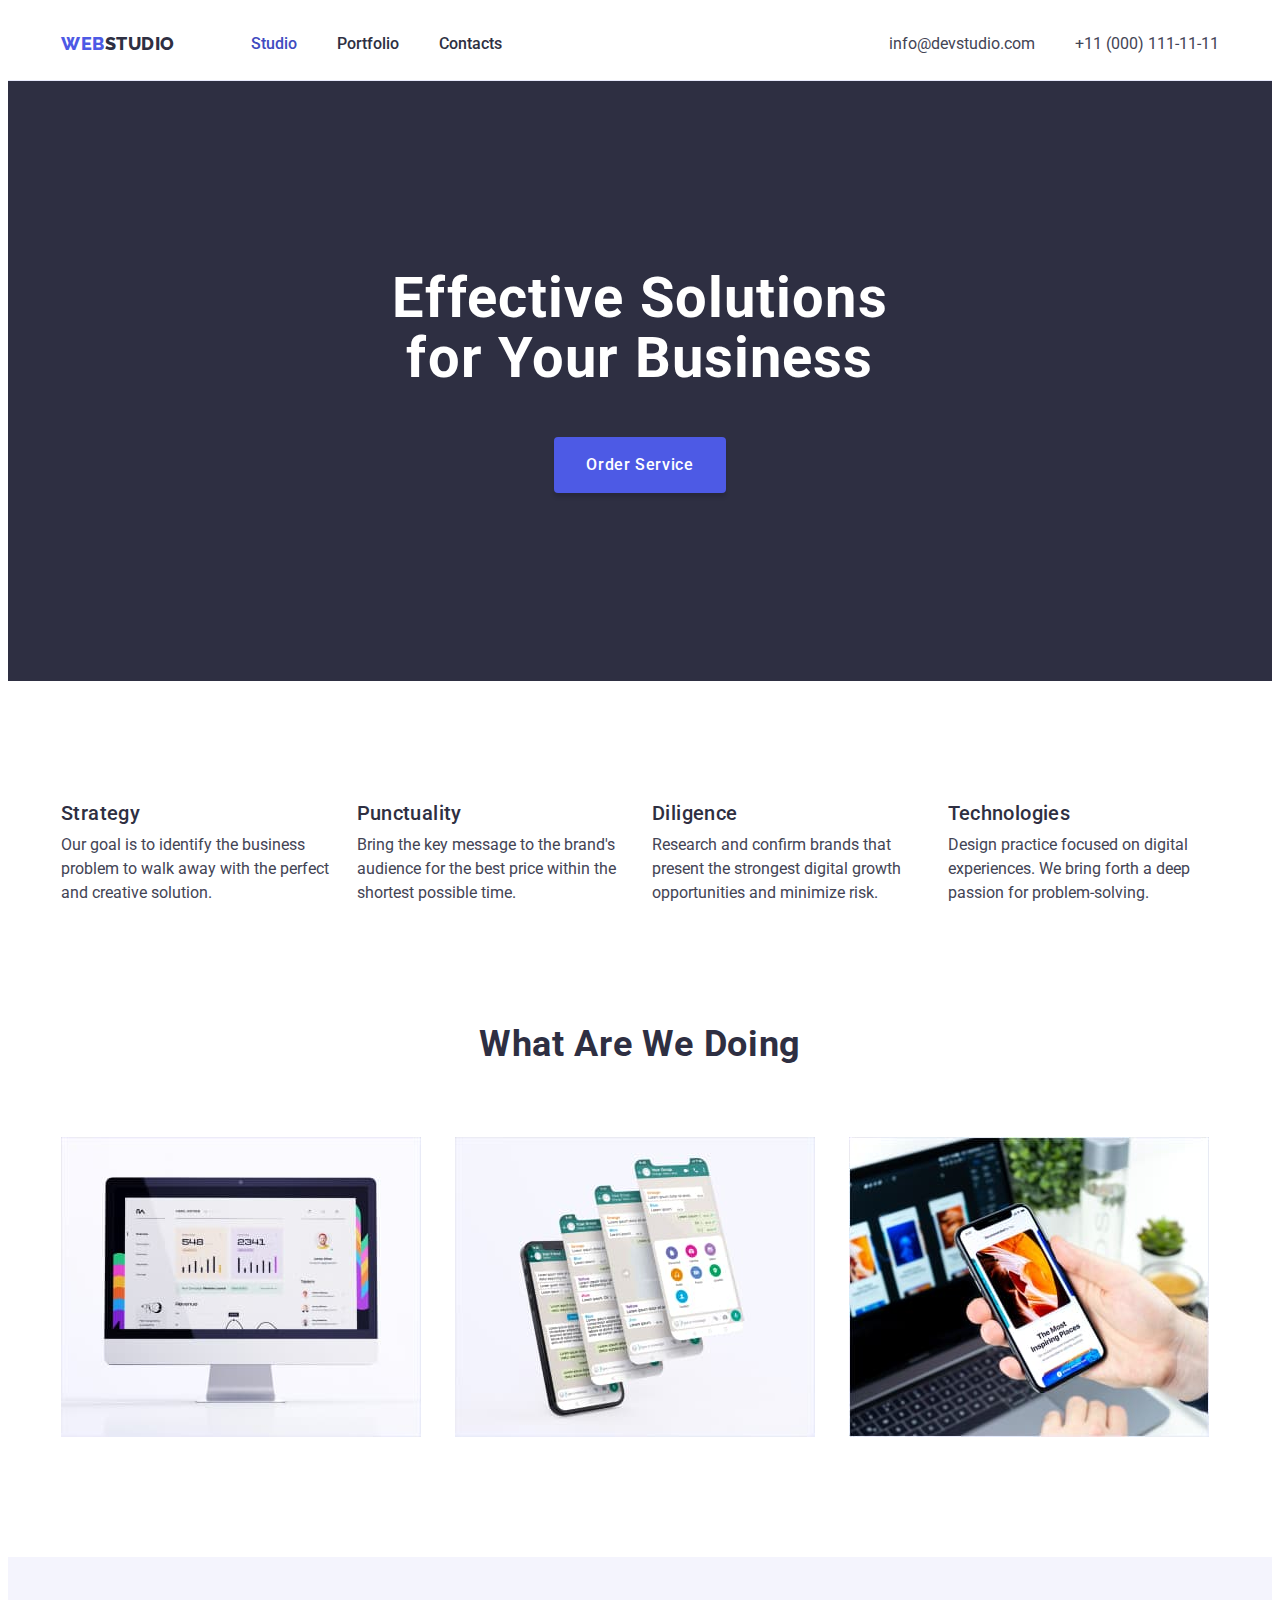
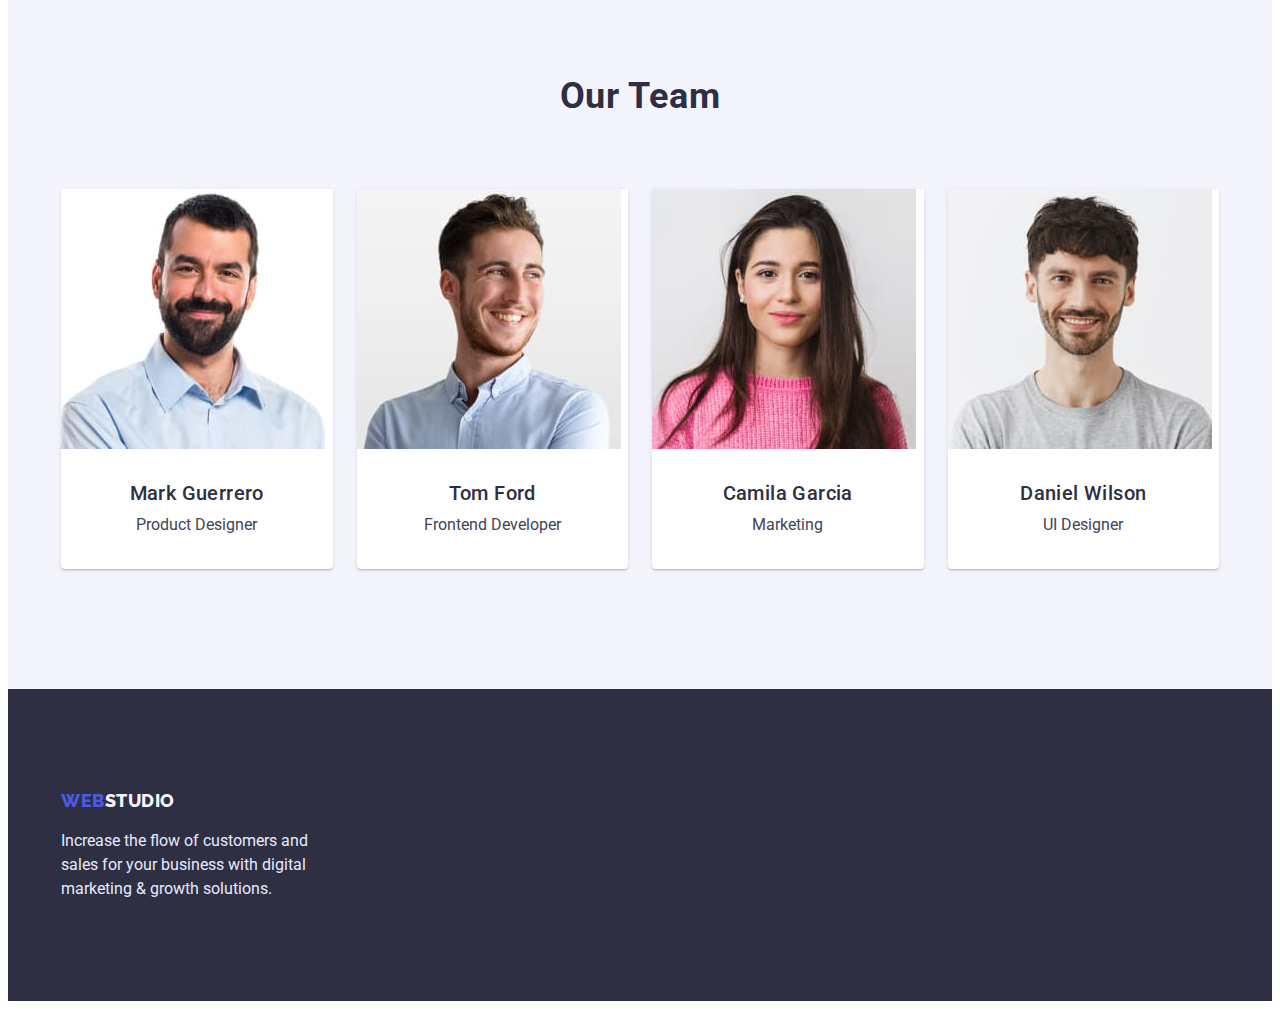
==== index.html @ 9436da95 "Merge pull request #7 from SergeyKorobka/block-model-hw3" ====
<!DOCTYPE html>
<html lang="en">
  <head>
    <meta charset="UTF-8" />
    <meta http-equiv="X-UA-Compatible" content="IE=edge" />
    <meta name="viewport" content="width=device-width, initial-scale=1.0" />
    <title>WebStudio</title>

    <link rel="preconnect" href="https://fonts.googleapis.com" />
    <link rel="preconnect" href="https://fonts.gstatic.com" crossorigin />
    <link
      href="https://fonts.googleapis.com/css2?family=Raleway:wght@800&family=Roboto:wght@400;500;700&display=swap"
      rel="stylesheet"
    />
    <link
      rel="stylesheet"
      href="https://cdnjs.cloudflare.com/ajax/libs/modern-normalize/1.1.0/modern-normalize.min.css"
      integrity="sha512-wpPYUAdjBVSE4KJnH1VR1HeZfpl1ub8YT/NKx4PuQ5NmX2tKuGu6U/JRp5y+Y8XG2tV+wKQpNHVUX03MfMFn9Q=="
      crossorigin="anonymous"
      referrerpolicy="no-referrer"
    />
    <link rel="stylesheet" href="./css/style.css" />
  </head>
  <body>
    <!-- header -->
    <header class="header">
      <div class="container header-container">
        <nav class="header-nav">
          <a class="logo header-logo" href="./index.html"
            ><span class="logo-accent">Web</span>Studio</a
          >

          <ul class="nav-list">
            <li class="nav-item"><a class="nav-link current" href="./index.html">Studio</a></li>
            <li class="nav-item"><a class="nav-link" href="./portfolio.html">Portfolio</a></li>
            <li class="nav-item"><a class="nav-link" href="#">Contacts</a></li>
          </ul>
        </nav>

        <address class="header-address">
          <ul class="address-list">
            <li class="address-item">
              <a class="address-link" href="mailto:info@devstudio.com">info@devstudio.com</a>
            </li>
            <li class="address-item">
              <a class="address-link" href="tel:+110001111111">+11 (000) 111-11-11</a>
            </li>
          </ul>
        </address>
      </div>
    </header>
    <main>
      <!-- section hero -->
      <section class="section-hero">
        <div class="container">
          <h1 class="hero-title">Effective Solutions for Your Business</h1>
          <button class="btn main hero-btn" type="button">Order Service</button>
        </div>
      </section>

      <!-- section Our advantages -->
      <section class="section">
        <div class="container">
          <h2 class="visually-hidden">Our advantages</h2>

          <ul class="advantages-list">
            <li class="advantages-item">
              <h3 class="advantages-title">Strategy</h3>
              <p class="advantages-text">
                Our goal is to identify the business problem to walk away with the perfect and
                creative solution.
              </p>
            </li>

            <li class="advantages-item">
              <h3 class="advantages-title">Punctuality</h3>
              <p class="advantages-text">
                Bring the key message to the brand's audience for the best price within the shortest
                possible time.
              </p>
            </li>

            <li class="advantages-item">
              <h3 class="advantages-title">Diligence</h3>
              <p class="advantages-text">
                Research and confirm brands that present the strongest digital growth opportunities
                and minimize risk.
              </p>
            </li>

            <li class="advantages-item">
              <h3 class="advantages-title">Technologies</h3>
              <p class="advantages-text">
                Design practice focused on digital experiences. We bring forth a deep passion for
                problem-solving.
              </p>
            </li>
          </ul>
        </div>
      </section>

      <!-- section What are we doing -->
      <section class="section section-doing">
        <div class="container">
          <h2 class="section-title">What are we doing</h2>

          <ul class="doing-list">
            <li class="doing-item">
              <img src="./images/what-are-we-doing-1.jpg" alt="website on monitor" width="360" />
            </li>

            <li class="doing-item">
              <img src="./images/what-are-we-doing-2.jpg" alt="messenger on phone" width="360" />
            </li>

            <li class="doing-item">
              <img
                src="./images/what-are-we-doing-3.jpg"
                alt="man working on the phone"
                width="360"
              />
            </li>
          </ul>
        </div>
      </section>

      <!-- section Our Team -->
      <section class="section section-our-team">
        <div class="container">
          <h2 class="section-title">Our team</h2>

          <ul class="team-list">
            <li class="team-item">
              <img src="./images/team-1.jpg" alt="photo Mark Guerrero" width="264" />
              <div class="team-content-wrp">
                <h3 class="team-title">Mark Guerrero</h3>
                <p class="team-text">Product Designer</p>
              </div>
            </li>

            <li class="team-item">
              <img src="./images/team-2.jpg" alt="photo Tom Ford" width="264" />
              <div class="team-content-wrp">
                <h3 class="team-title">Tom Ford</h3>
                <p class="team-text">Frontend Developer</p>
              </div>
            </li>

            <li class="team-item">
              <img src="./images/team-3.jpg" alt="photo Camila Garcia" width="264" />
              <div class="team-content-wrp">
                <h3 class="team-title">Camila Garcia</h3>
                <p class="team-text">Marketing</p>
              </div>
            </li>

            <li class="team-item">
              <img src="./images/team-4.jpg" alt="photo Daniel Wilson" width="264" />
              <div class="team-content-wrp">
                <h3 class="team-title">Daniel Wilson</h3>
                <p class="team-text">UI Designer</p>
              </div>
            </li>
          </ul>
        </div>
      </section>
    </main>

    <!-- footer -->
    <footer class="footer">
      <div class="container">
        <a class="logo footer-logo" href="./index.html"
          ><span class="logo-accent">Web</span>Studio</a
        >

        <p class="footer-description">
          Increase the flow of customers and sales for your business with digital marketing & growth
          solutions.
        </p>
      </div>
    </footer>
  </body>
</html>
---- css/style.css ----
/* Variables */

:root {
  /* font-family */
  --main-ff: 'Roboto', sans-serif;
  --secondary-ff: 'Raleway', sans-serif;

  /* color */
  --brand-color: #4d5ae5;
  --active-color: #404bbf;
  --accent-color: #f4f4fd;

  --main-bg-color: #ffffff;
  --dark-bg-color: #2e2f42;
  --light-bg-color: #f4f4fd;
  --hero-overlay-color: rgba(46, 47, 66, 0.7);

  --success-color: #31d0aa;

  --primary-dark-text-color: #2e2f42;
  --secondary-dark-text-color: #434455;
  --primary-light-text-color: #ffffff;
  --secondary-light-text-color: #e7e9fc;

  /* gap */
  --col-gap: 24px;
  --row-gap: 48px;
}

/* body style */

body {
  font-family: var(--main-ff);
  background-color: var(--main-bg-color);
  color: var(--secondary-dark-text-color);
  font-size: 16px;
  line-height: 1.5;
}

/* Reset style */

h1,
h2,
h3,
h4,
h5,
h6,
p {
  margin: 0;
}

ul {
  list-style-type: none;
  margin: 0;
  padding: 0;
}

a {
  color: currentColor;
  text-decoration: none;
}

/* adaptive img */

img {
  display: block;
  max-width: 100%;
  height: auto;
}

address {
  font-style: normal;
}

/* utils style */

.visually-hidden {
  position: absolute;
  white-space: nowrap;
  width: 1px;
  height: 1px;
  overflow: hidden;
  border: 0;
  padding: 0;
  clip: rect(0 0 0 0);
  clip-path: inset(50%);
  margin: -1px;
}

/* common style */

.section {
  padding: 120px 0;
}

.container {
  width: 1158px;
  padding: 0 15px;
  margin: 0 auto;
}

.logo {
  display: inline-block;
  font-family: var(--secondary-ff);
  font-weight: 800;
  font-size: 18px;
  line-height: 1.33;
  letter-spacing: 0.03em;
  text-transform: uppercase;
  color: var(--primary-dark-text-color);
}

.logo-accent {
  color: var(--brand-color);
}

.section-title {
  margin-bottom: 72px;

  font-size: 36px;
  line-height: 1.11;
  letter-spacing: 0.02em;
  text-transform: capitalize;
  text-align: center;
  color: var(--primary-dark-text-color);
}

.btn {
  border-radius: 4px;
  font-family: inherit;
  font-weight: 500;
  font-size: 16px;
  line-height: 1.5;
  letter-spacing: 0.04em;
  cursor: pointer;
}

.btn.main {
  border: none;
  color: var(--primary-light-text-color);
  background-color: var(--brand-color);
}

.btn.main:is(:hover, :focus) {
  background-color: var(--active-color);
}

.btn.secondary {
  border: 1px solid #e7e9fc;
  color: var(--brand-color);
  background-color: var(--light-bg-color);
}

.btn.secondary:is(:hover, :focus, .active) {
  border-color: transparent;
  color: var(--primary-light-text-color);
  background-color: var(--active-color);
  box-shadow: 0px 3px 1px rgba(0, 0, 0, 0.1), 0px 2px 1px rgba(0, 0, 0, 0.08),
    0px 2px 2px rgba(0, 0, 0, 0.12);
}

/* header */

.header {
  border-bottom: 1px solid #e7e9fc;
}

.header-container {
  display: flex;
  justify-content: space-between;
  align-items: center;
}

.header-nav {
  display: flex;
  align-items: center;
}

.header-logo {
  margin-right: 76px;
  padding: 24px 0;
}

.nav-list {
  display: flex;
  align-items: center;
  gap: 40px;
}

.nav-link {
  display: block;
  padding: 24px 0;

  font-weight: 500;
  color: var(--primary-dark-text-color);
}

.header-address {
  margin-left: auto;
}

.address-list {
  display: flex;
  align-items: center;
  gap: 40px;
}

.address-link {
  display: block;
  padding: 24px 0;

  color: var(--secondary-dark-text-color);
}

.nav-link:is(:hover, :focus, .current),
.address-link:is(:hover, :focus) {
  color: var(--active-color);
}

/* Page Studio */

/* Section Hero */

.section-hero {
  padding: 188px 0;

  text-align: center;
  background-color: var(--dark-bg-color);
}

.hero-title {
  max-width: 496px;
  margin: 0 auto 48px;
  font-size: 56px;
  line-height: 1.07;
  letter-spacing: 0.02em;
  text-align: center;
  color: var(--primary-light-text-color);
}

.hero-btn {
  padding: 16px 32px;
  box-shadow: 0px 4px 4px rgba(0, 0, 0, 0.15);
}

/* section Our advantages */

.advantages-list {
  display: flex;
  gap: var(--col-gap);
}

.advantages-item {
  width: calc((100% - 3 * var(--col-gap)) / 4);
}

.advantages-title {
  margin-bottom: 8px;
  font-weight: 500;
  font-size: 20px;
  line-height: 1.2;
  letter-spacing: 0.02em;
  color: var(--primary-dark-text-color);
}

/* section What are we doing */

.section-doing {
  padding-top: 0;
}

.doing-list {
  display: flex;
  gap: var(--col-gap);
}

.doing-item {
  width: calc((100% - 2 * var(--col-gap)) / 3);
}

/* section Our Team */

.section-our-team {
  background-color: var(--light-bg-color);
}

.team-list {
  display: flex;
  gap: var(--col-gap);
}

.team-item {
  width: calc((100% - 3 * var(--col-gap)) / 4);
  border-radius: 0px 0px 4px 4px;

  background-color: var(--main-bg-color);
  box-shadow: 0px 1px 6px rgba(46, 47, 66, 0.08), 0px 1px 1px rgba(46, 47, 66, 0.16),
    0px 2px 1px rgba(46, 47, 66, 0.08);
}

.team-content-wrp {
  padding: 32px 16px;
}

.team-title {
  margin-bottom: 8px;

  font-weight: 500;
  font-size: 20px;
  line-height: 1.2;
  letter-spacing: 0.02em;
  text-align: center;
  color: var(--primary-dark-text-color);
}

.team-text {
  text-align: center;
}

/* Page Portfolio */

.section-portfolio {
  padding-top: 96px;
}

.filter-list {
  display: flex;
  justify-content: center;
  gap: var(--col-gap);
  margin-bottom: 72px;
}

.filter-btn {
  padding: 12px 24px;
}

.portfolio-cards {
  display: flex;
  flex-wrap: wrap;
  column-gap: var(--col-gap);
  row-gap: var(--row-gap);
}

.portfolio-card {
  width: calc((100% - 2 * var(--col-gap)) / 3);
}

.card-link {
  display: flex;
  flex-direction: column;
  width: 100%;
  height: 100%;
}

.card-content-wrp {
  flex-grow: 1;
  padding: 32px 16px;
  border: 1px solid #e7e9fc;
  border-top: none;
}

.card-title {
  margin-bottom: 8px;

  font-weight: 500;
  font-size: 20px;
  line-height: 1.2;
  letter-spacing: 0.02em;
  color: var(--primary-dark-text-color);
}

.card-description {
  letter-spacing: 0.02em;
}

/* Footer */

.footer {
  padding: 100px 0;
  background-color: var(--dark-bg-color);
}

.footer-logo {
  display: inline-block;
  margin-bottom: 16px;
  color: var(--accent-color);
}

.footer-description {
  max-width: 264px;
  color: var(--secondary-light-text-color);
}
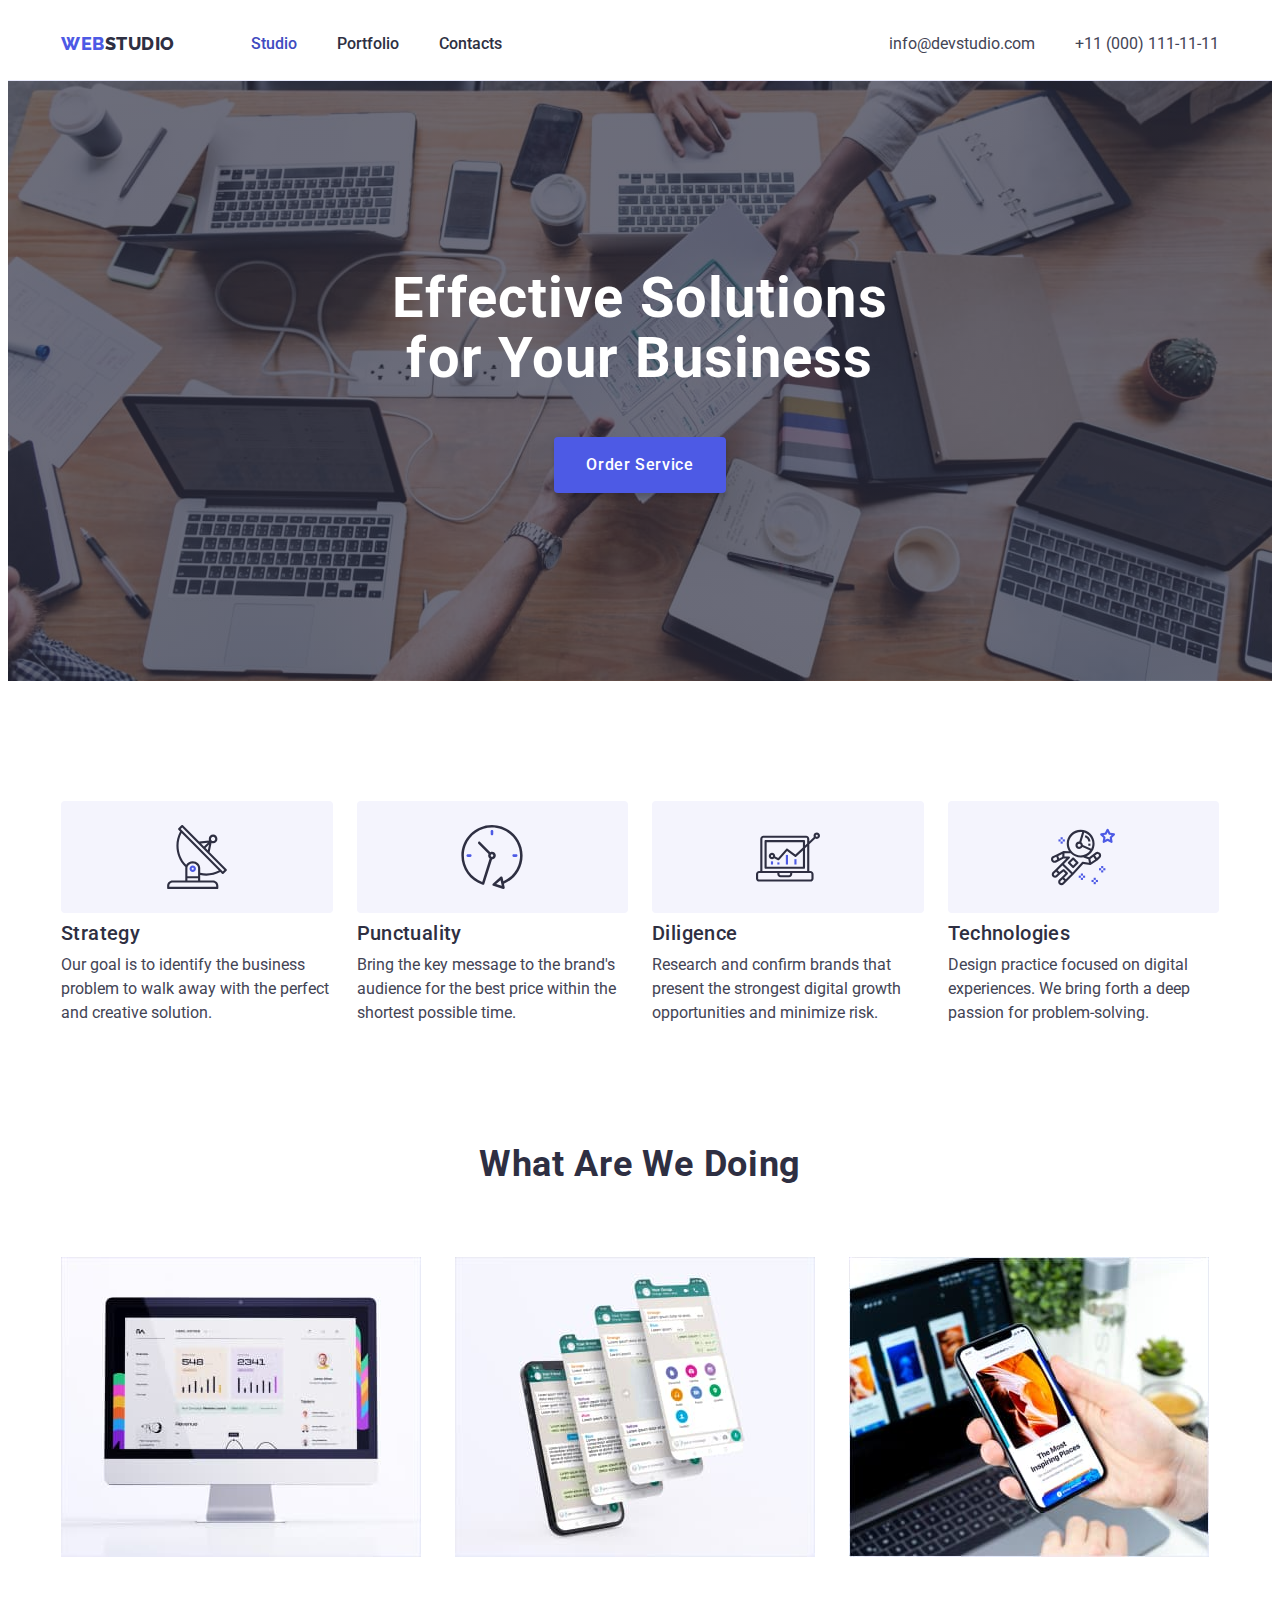
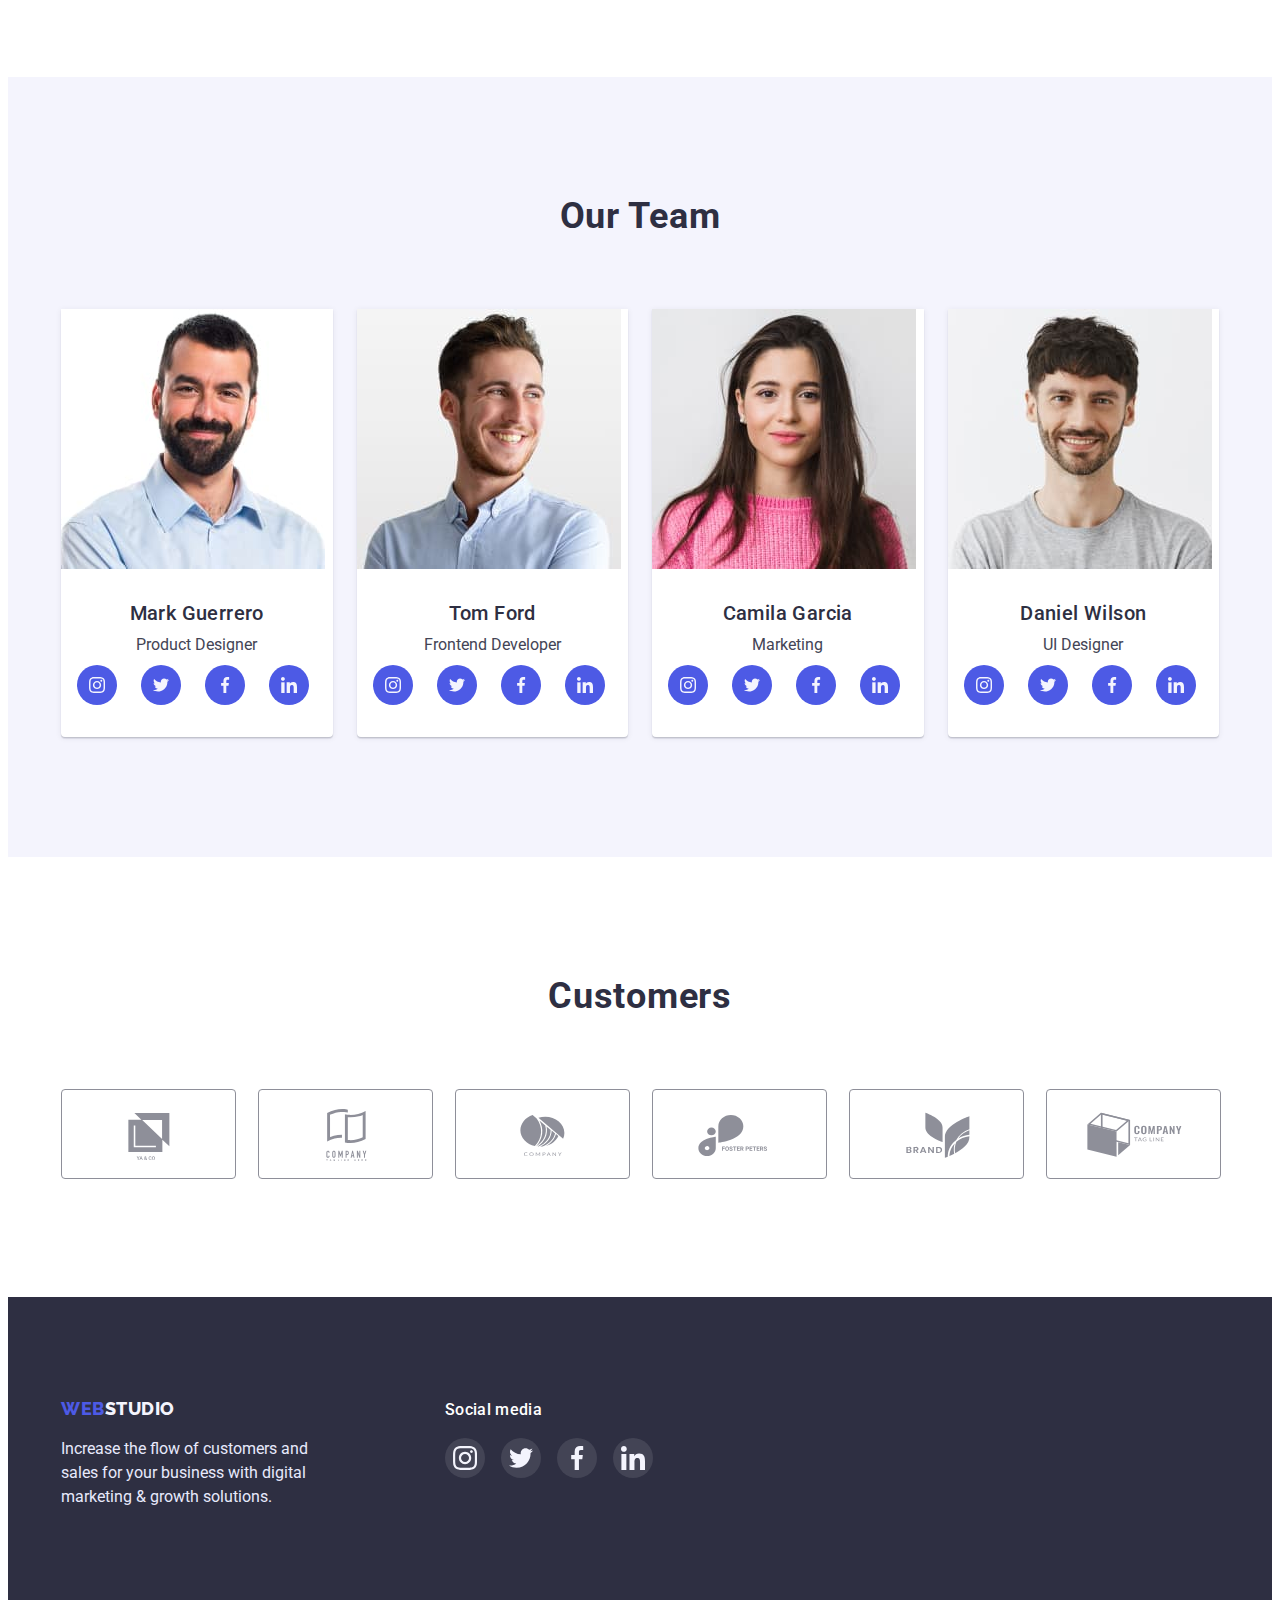
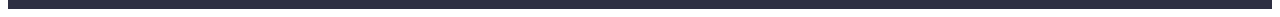
==== commit a8b3f5e1: "add icons" ====
--- a/index.html
+++ b/index.html
@@ -51,12 +51,14 @@
     </header>
     <main>
       <!-- section hero -->
-      <section class="section-hero">
-        <div class="container">
-          <h1 class="hero-title">Effective Solutions for Your Business</h1>
-          <button class="btn main hero-btn" type="button">Order Service</button>
-        </div>
-      </section>
+      <div class="hero-container-fluid">
+        <section class="section-hero">
+          <div class="container">
+            <h1 class="hero-title">Effective Solutions for Your Business</h1>
+            <button class="btn main hero-btn" type="button">Order Service</button>
+          </div>
+        </section>
+      </div>
 
       <!-- section Our advantages -->
       <section class="section">
@@ -65,6 +67,11 @@
 
           <ul class="advantages-list">
             <li class="advantages-item">
+              <div class="advantages-thumb">
+                <svg class="advantages-icon" width="64" height="64">
+                  <use href="./images/sprite.svg#antenna"></use>
+                </svg>
+              </div>
               <h3 class="advantages-title">Strategy</h3>
               <p class="advantages-text">
                 Our goal is to identify the business problem to walk away with the perfect and
@@ -73,6 +80,11 @@
             </li>
 
             <li class="advantages-item">
+              <div class="advantages-thumb">
+                <svg class="advantages-icon" width="64" height="64">
+                  <use href="./images/sprite.svg#clock"></use>
+                </svg>
+              </div>
               <h3 class="advantages-title">Punctuality</h3>
               <p class="advantages-text">
                 Bring the key message to the brand's audience for the best price within the shortest
@@ -81,6 +93,11 @@
             </li>
 
             <li class="advantages-item">
+              <div class="advantages-thumb">
+                <svg class="advantages-icon" width="64" height="64">
+                  <use href="./images/sprite.svg#diagram"></use>
+                </svg>
+              </div>
               <h3 class="advantages-title">Diligence</h3>
               <p class="advantages-text">
                 Research and confirm brands that present the strongest digital growth opportunities
@@ -89,6 +106,11 @@
             </li>
 
             <li class="advantages-item">
+              <div class="advantages-thumb">
+                <svg class="advantages-icon" width="64" height="64">
+                  <use href="./images/sprite.svg#astronaut"></use>
+                </svg>
+              </div>
               <h3 class="advantages-title">Technologies</h3>
               <p class="advantages-text">
                 Design practice focused on digital experiences. We bring forth a deep passion for
@@ -135,6 +157,40 @@
               <div class="team-content-wrp">
                 <h3 class="team-title">Mark Guerrero</h3>
                 <p class="team-text">Product Designer</p>
+
+                <ul class="social-list">
+                  <li class="social-item">
+                    <a href="" class="social-link">
+                      <svg class="social-icon" width="16" height="16">
+                        <use href="./images/sprite.svg#instagram"></use>
+                      </svg>
+                    </a>
+                  </li>
+
+                  <li class="social-item">
+                    <a href="" class="social-link">
+                      <svg class="social-icon" width="16" height="16">
+                        <use href="./images/sprite.svg#twitter"></use>
+                      </svg>
+                    </a>
+                  </li>
+
+                  <li class="social-item">
+                    <a href="" class="social-link">
+                      <svg class="social-icon" width="16" height="16">
+                        <use href="./images/sprite.svg#facebook"></use>
+                      </svg>
+                    </a>
+                  </li>
+
+                  <li class="social-item">
+                    <a href="" class="social-link">
+                      <svg class="social-icon" width="16" height="16">
+                        <use href="./images/sprite.svg#linkedin"></use>
+                      </svg>
+                    </a>
+                  </li>
+                </ul>
               </div>
             </li>
 
@@ -143,6 +199,40 @@
               <div class="team-content-wrp">
                 <h3 class="team-title">Tom Ford</h3>
                 <p class="team-text">Frontend Developer</p>
+
+                <ul class="social-list">
+                  <li class="social-item">
+                    <a href="" class="social-link">
+                      <svg class="social-icon" width="16" height="16">
+                        <use href="./images/sprite.svg#instagram"></use>
+                      </svg>
+                    </a>
+                  </li>
+
+                  <li class="social-item">
+                    <a href="" class="social-link">
+                      <svg class="social-icon" width="16" height="16">
+                        <use href="./images/sprite.svg#twitter"></use>
+                      </svg>
+                    </a>
+                  </li>
+
+                  <li class="social-item">
+                    <a href="" class="social-link">
+                      <svg class="social-icon" width="16" height="16">
+                        <use href="./images/sprite.svg#facebook"></use>
+                      </svg>
+                    </a>
+                  </li>
+
+                  <li class="social-item">
+                    <a href="" class="social-link">
+                      <svg class="social-icon" width="16" height="16">
+                        <use href="./images/sprite.svg#linkedin"></use>
+                      </svg>
+                    </a>
+                  </li>
+                </ul>
               </div>
             </li>
 
@@ -151,6 +241,40 @@
               <div class="team-content-wrp">
                 <h3 class="team-title">Camila Garcia</h3>
                 <p class="team-text">Marketing</p>
+
+                <ul class="social-list">
+                  <li class="social-item">
+                    <a href="" class="social-link">
+                      <svg class="social-icon" width="16" height="16">
+                        <use href="./images/sprite.svg#instagram"></use>
+                      </svg>
+                    </a>
+                  </li>
+
+                  <li class="social-item">
+                    <a href="" class="social-link">
+                      <svg class="social-icon" width="16" height="16">
+                        <use href="./images/sprite.svg#twitter"></use>
+                      </svg>
+                    </a>
+                  </li>
+
+                  <li class="social-item">
+                    <a href="" class="social-link">
+                      <svg class="social-icon" width="16" height="16">
+                        <use href="./images/sprite.svg#facebook"></use>
+                      </svg>
+                    </a>
+                  </li>
+
+                  <li class="social-item">
+                    <a href="" class="social-link">
+                      <svg class="social-icon" width="16" height="16">
+                        <use href="./images/sprite.svg#linkedin"></use>
+                      </svg>
+                    </a>
+                  </li>
+                </ul>
               </div>
             </li>
 
@@ -159,7 +283,91 @@
               <div class="team-content-wrp">
                 <h3 class="team-title">Daniel Wilson</h3>
                 <p class="team-text">UI Designer</p>
-              </div>
+
+                <ul class="social-list">
+                  <li class="social-item">
+                    <a href="" class="social-link">
+                      <svg class="social-icon" width="16" height="16">
+                        <use href="./images/sprite.svg#instagram"></use>
+                      </svg>
+                    </a>
+                  </li>
+
+                  <li class="social-item">
+                    <a href="" class="social-link">
+                      <svg class="social-icon" width="16" height="16">
+                        <use href="./images/sprite.svg#twitter"></use>
+                      </svg>
+                    </a>
+                  </li>
+
+                  <li class="social-item">
+                    <a href="" class="social-link">
+                      <svg class="social-icon" width="16" height="16">
+                        <use href="./images/sprite.svg#facebook"></use>
+                      </svg>
+                    </a>
+                  </li>
+
+                  <li class="social-item">
+                    <a href="" class="social-link">
+                      <svg class="social-icon" width="16" height="16">
+                        <use href="./images/sprite.svg#linkedin"></use>
+                      </svg>
+                    </a>
+                  </li>
+                </ul>
+              </div>
+            </li>
+          </ul>
+        </div>
+      </section>
+
+      <section class="section">
+        <div class="container">
+          <h2 class="section-title">Customers</h2>
+          <ul class="customers-list">
+            <li class="customers-item">
+              <a href="" class="customers-link">
+                <svg class="customers-icon" width="104" height="56">
+                  <use href="./images/sprite.svg#client1"></use>
+                </svg>
+              </a>
+            </li>
+            <li class="customers-item">
+              <a href="" class="customers-link">
+                <svg class="customers-icon" width="104" height="56">
+                  <use href="./images/sprite.svg#client2"></use>
+                </svg>
+              </a>
+            </li>
+            <li class="customers-item">
+              <a href="" class="customers-link">
+                <svg class="customers-icon" width="104" height="56">
+                  <use href="./images/sprite.svg#client3"></use>
+                </svg>
+              </a>
+            </li>
+            <li class="customers-item">
+              <a href="" class="customers-link">
+                <svg class="customers-icon" width="104" height="56">
+                  <use href="./images/sprite.svg#client4"></use>
+                </svg>
+              </a>
+            </li>
+            <li class="customers-item">
+              <a href="" class="customers-link">
+                <svg class="customers-icon" width="104" height="56">
+                  <use href="./images/sprite.svg#client5"></use>
+                </svg>
+              </a>
+            </li>
+            <li class="customers-item">
+              <a href="" class="customers-link">
+                <svg class="customers-icon" width="104" height="56">
+                  <use href="./images/sprite.svg#client6"></use>
+                </svg>
+              </a>
             </li>
           </ul>
         </div>
@@ -168,15 +376,53 @@
 
     <!-- footer -->
     <footer class="footer">
-      <div class="container">
-        <a class="logo footer-logo" href="./index.html"
-          ><span class="logo-accent">Web</span>Studio</a
-        >
-
-        <p class="footer-description">
-          Increase the flow of customers and sales for your business with digital marketing & growth
-          solutions.
-        </p>
+      <div class="container footer-container">
+        <div class="footer-first-part">
+          <a class="logo footer-logo" href="./index.html"
+            ><span class="logo-accent">Web</span>Studio</a
+          >
+
+          <p class="footer-description">
+            Increase the flow of customers and sales for your business with digital marketing &
+            growth solutions.
+          </p>
+        </div>
+        <div class="footer-social-wrp">
+          <b class="social-label">Social media</b>
+          <ul class="social-list footer-social-list">
+            <li class="social-item">
+              <a href="" class="social-link footer-social-link">
+                <svg class="social-icon" width="24" height="24">
+                  <use href="./images/sprite.svg#instagram"></use>
+                </svg>
+              </a>
+            </li>
+
+            <li class="social-item">
+              <a href="" class="social-link footer-social-link">
+                <svg class="social-icon" width="24" height="24">
+                  <use href="./images/sprite.svg#twitter"></use>
+                </svg>
+              </a>
+            </li>
+
+            <li class="social-item">
+              <a href="" class="social-link footer-social-link">
+                <svg class="social-icon" width="24" height="24">
+                  <use href="./images/sprite.svg#facebook"></use>
+                </svg>
+              </a>
+            </li>
+
+            <li class="social-item">
+              <a href="" class="social-link footer-social-link">
+                <svg class="social-icon" width="24" height="24">
+                  <use href="./images/sprite.svg#linkedin"></use>
+                </svg>
+              </a>
+            </li>
+          </ul>
+        </div>
       </div>
     </footer>
   </body>
--- a/css/style.css
+++ b/css/style.css
@@ -159,6 +159,32 @@
     0px 2px 2px rgba(0, 0, 0, 0.12);
 }
 
+.social-list {
+  display: flex;
+  gap: 24px;
+}
+
+.social-item {
+  width: 40px;
+  height: 40px;
+}
+
+.social-link {
+  display: flex;
+  align-items: center;
+  justify-content: center;
+  width: 100%;
+  height: 100%;
+  border-radius: 50%;
+
+  background-color: var(--brand-color);
+}
+
+.social-link:hover,
+.social-link:focus {
+  background-color: var(--active-color);
+}
+
 /* header */
 
 .header {
@@ -221,11 +247,22 @@
 
 /* Section Hero */
 
+.hero-container-fluid {
+  background-color: var(--dark-bg-color);
+}
+
 .section-hero {
+  max-width: 1440px;
+  margin: 0 auto;
   padding: 188px 0;
 
   text-align: center;
-  background-color: var(--dark-bg-color);
+
+  background-image: linear-gradient(rgba(46, 47, 66, 0.7), rgba(46, 47, 66, 0.7)),
+    url(../images/hero-bg.jpg);
+  background-repeat: no-repeat;
+  background-position: center;
+  background-size: cover;
 }
 
 .hero-title {
@@ -254,6 +291,17 @@
   width: calc((100% - 3 * var(--col-gap)) / 4);
 }
 
+.advantages-thumb {
+  display: flex;
+  align-items: center;
+  justify-content: center;
+  height: 112px;
+  margin-bottom: 8px;
+  border-radius: 4px;
+
+  background: var(--accent-color);
+}
+
 .advantages-title {
   margin-bottom: 8px;
   font-weight: 500;
@@ -314,7 +362,40 @@
 }
 
 .team-text {
+  margin-bottom: 8px;
+
   text-align: center;
+}
+
+/* section Customers */
+
+.customers-list {
+  display: flex;
+  gap: 24px;
+}
+
+.customers-item {
+  width: calc((100% - 5 * 24px) / 6);
+  height: 88px;
+}
+
+.customers-link {
+  display: flex;
+  align-items: center;
+  justify-content: center;
+
+  width: 100%;
+  height: 100%;
+  border: 1px solid #8e8f99;
+  border-radius: 4px;
+
+  color: #8e8f99;
+}
+
+.customers-link:hover,
+.customers-link:focus {
+  border-color: var(--active-color);
+  color: var(--active-color);
 }
 
 /* Page Portfolio */
@@ -350,6 +431,14 @@
   flex-direction: column;
   width: 100%;
   height: 100%;
+
+  box-shadow: 0px 1px 6px rgba(46, 47, 66, 0.08);
+}
+
+.card-link:hover,
+.card-link:focus {
+  box-shadow: 0px 1px 6px rgba(46, 47, 66, 0.08), 0px 1px 1px rgba(46, 47, 66, 0.16),
+    0px 2px 1px rgba(46, 47, 66, 0.08);
 }
 
 .card-content-wrp {
@@ -380,6 +469,16 @@
   background-color: var(--dark-bg-color);
 }
 
+.footer-container {
+  display: flex;
+  align-items: baseline;
+}
+
+.footer-first-part {
+  max-width: 264px;
+  margin-right: 120px;
+}
+
 .footer-logo {
   display: inline-block;
   margin-bottom: 16px;
@@ -387,6 +486,27 @@
 }
 
 .footer-description {
-  max-width: 264px;
   color: var(--secondary-light-text-color);
 }
+
+.social-label {
+  display: inline-block;
+  margin-bottom: 16px;
+
+  font-weight: 500;
+  letter-spacing: 0.02em;
+  color: var(--primary-light-text-color);
+}
+
+.footer-social-list {
+  gap: 16px;
+}
+
+.footer-social-link {
+  background-color: rgba(255, 255, 255, 0.1);
+}
+
+.footer-social-link:hover,
+.footer-social-link:focus {
+  background-color: var(--success-color);
+}
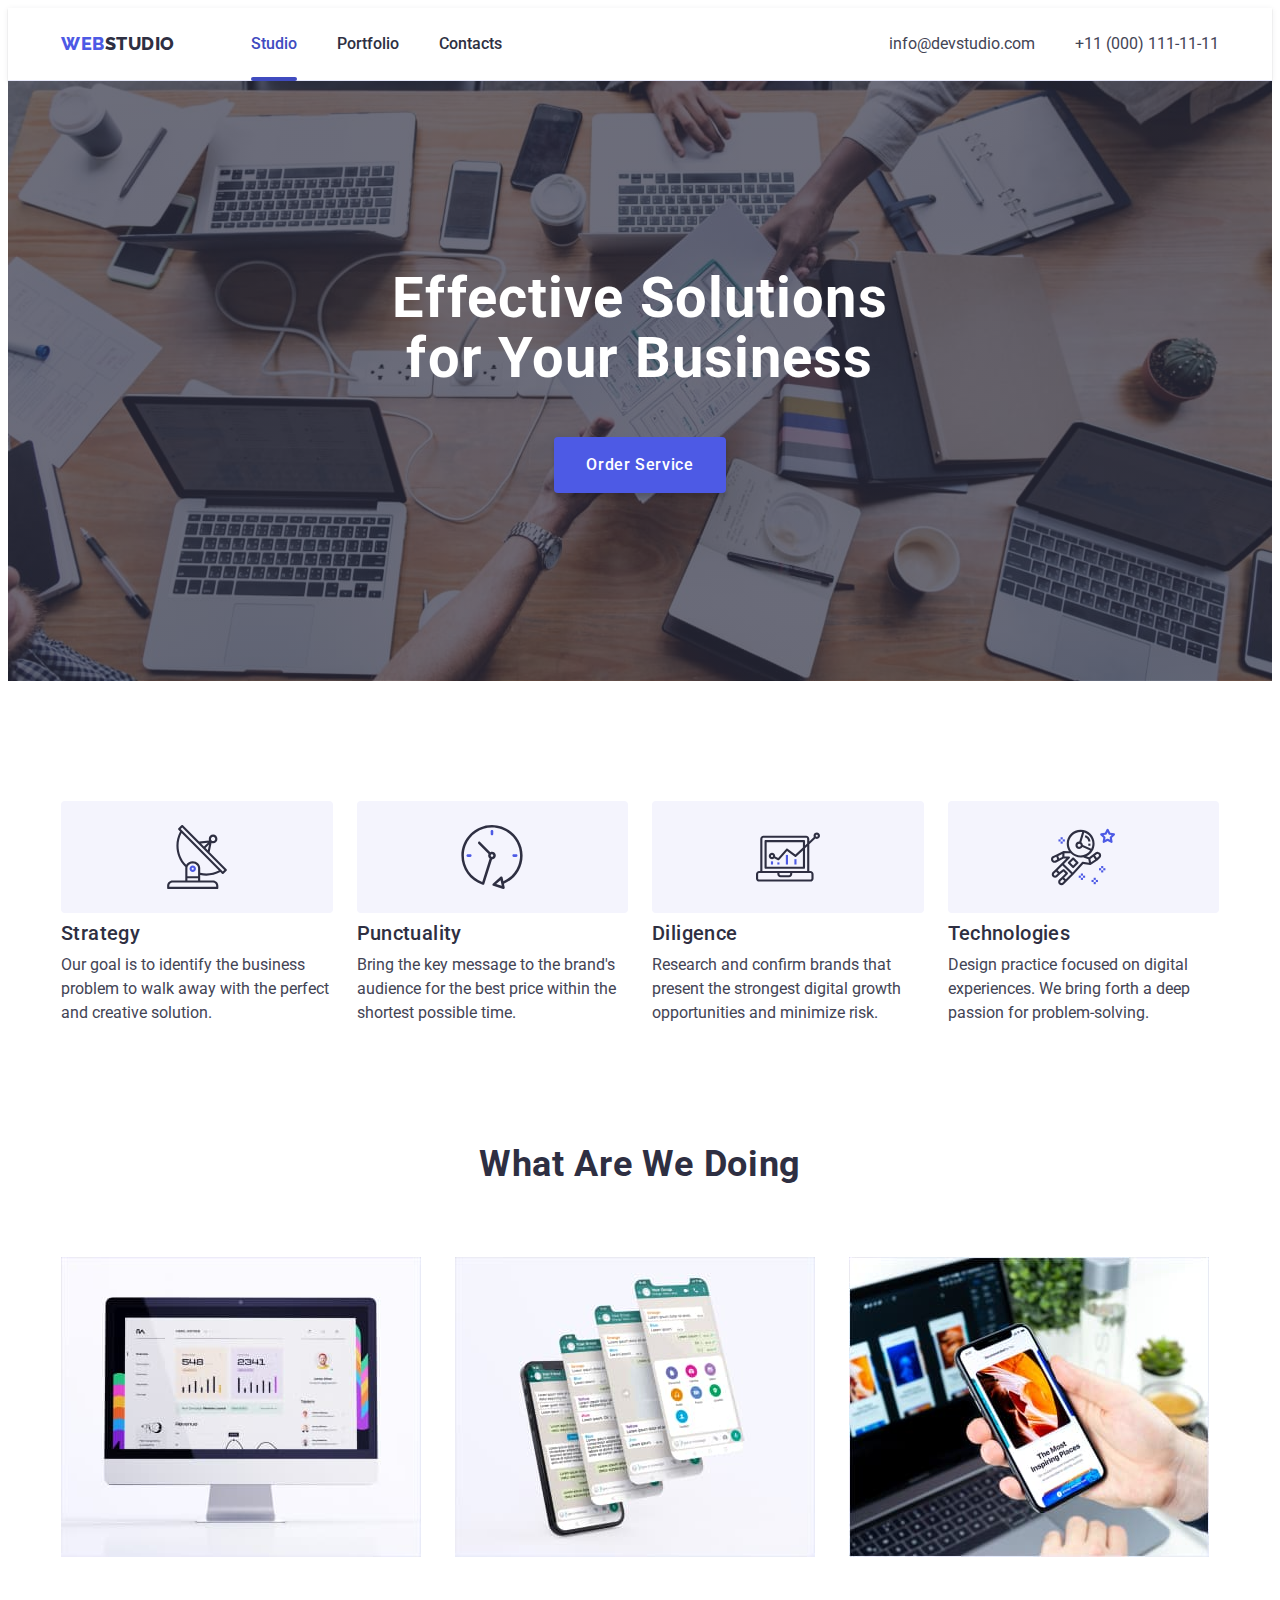
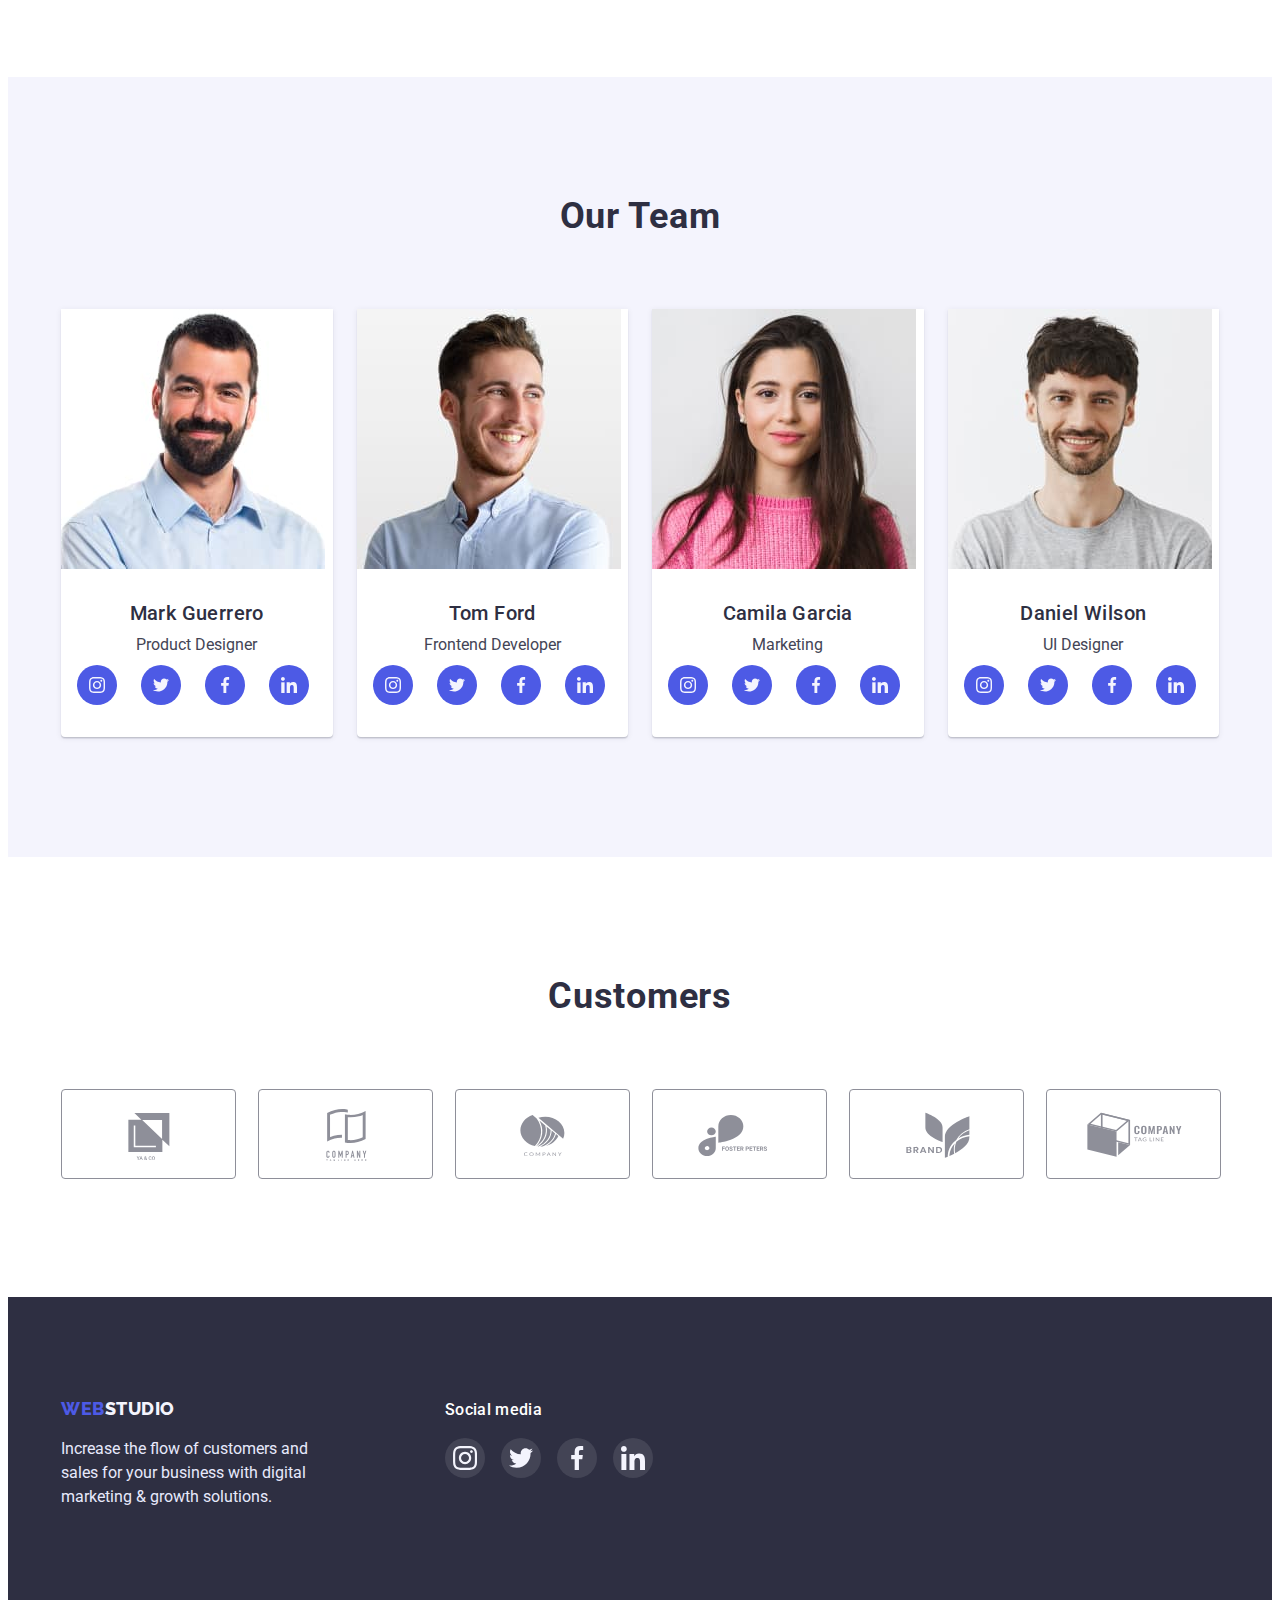
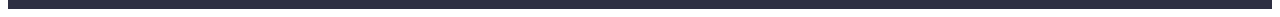
==== commit bb20aaf6: "Merge pull request #9 from SergeyKorobka/animation-hw5" ====
--- a/index.html
+++ b/index.html
@@ -55,7 +55,7 @@
         <section class="section-hero">
           <div class="container">
             <h1 class="hero-title">Effective Solutions for Your Business</h1>
-            <button class="btn main hero-btn" type="button">Order Service</button>
+            <button class="btn main hero-btn" type="button" data-modal-open>Order Service</button>
           </div>
         </section>
       </div>
@@ -425,5 +425,19 @@
         </div>
       </div>
     </footer>
+
+    <!-- Modal -->
+
+    <div class="backdrop is-hidden" data-modal>
+      <div class="modal">
+        <button class="btn-close-modal" data-modal-close>
+          <svg width="8" height="8">
+            <use href="./images/sprite.svg#close"></use>
+          </svg>
+        </button>
+      </div>
+    </div>
+
+    <script src="./js/modal.js" type="module"></script>
   </body>
 </html>
--- a/css/style.css
+++ b/css/style.css
@@ -13,7 +13,7 @@
   --main-bg-color: #ffffff;
   --dark-bg-color: #2e2f42;
   --light-bg-color: #f4f4fd;
-  --hero-overlay-color: rgba(46, 47, 66, 0.7);
+  --modal-bg-color: #fcfcfc;
 
   --success-color: #31d0aa;
 
@@ -22,9 +22,15 @@
   --primary-light-text-color: #ffffff;
   --secondary-light-text-color: #e7e9fc;
 
+  --backdrop-color: rgba(46, 47, 66, 0.4);
+  --hero-overlay-color: rgba(46, 47, 66, 0.7);
+
   /* gap */
   --col-gap: 24px;
   --row-gap: 48px;
+
+  /* timing-function */
+  --timing-function: cubic-bezier(0.4, 0, 0.2, 1);
 }
 
 /* body style */
@@ -139,6 +145,9 @@
   border: none;
   color: var(--primary-light-text-color);
   background-color: var(--brand-color);
+  box-shadow: 0px 4px 4px rgba(0, 0, 0, 0.15);
+
+  transition: background-color 250ms var(--timing-function);
 }
 
 .btn.main:is(:hover, :focus) {
@@ -149,6 +158,10 @@
   border: 1px solid #e7e9fc;
   color: var(--brand-color);
   background-color: var(--light-bg-color);
+
+  transition: background-color 250ms var(--timing-function),
+    border-color 250ms var(--timing-function), color 250ms var(--timing-function),
+    box-shadow 250ms var(--timing-function);
 }
 
 .btn.secondary:is(:hover, :focus, .active) {
@@ -178,6 +191,8 @@
   border-radius: 50%;
 
   background-color: var(--brand-color);
+
+  transition: background-color 250ms var(--timing-function);
 }
 
 .social-link:hover,
@@ -189,6 +204,8 @@
 
 .header {
   border-bottom: 1px solid #e7e9fc;
+  box-shadow: 0px 2px 1px rgba(46, 47, 66, 0.08), 0px 1px 1px rgba(46, 47, 66, 0.16),
+    0px 1px 6px rgba(46, 47, 66, 0.08);
 }
 
 .header-container {
@@ -214,11 +231,38 @@
 }
 
 .nav-link {
+  position: relative;
   display: block;
   padding: 24px 0;
 
   font-weight: 500;
   color: var(--primary-dark-text-color);
+
+  transition: color 250ms var(--timing-function);
+}
+
+.nav-link::after {
+  content: '';
+  position: absolute;
+  left: 0;
+  bottom: -1px;
+
+  width: 100%;
+  height: 4px;
+  border-radius: 4px;
+
+  background-color: var(--active-color);
+
+  transform: scaleX(0);
+  transform-origin: right;
+  transition: transform 250ms var(--timing-function);
+}
+
+.nav-link:hover::after,
+.nav-link:focus::after,
+.nav-link.current::after {
+  transform: scaleX(1);
+  transform-origin: left;
 }
 
 .header-address {
@@ -236,6 +280,8 @@
   padding: 24px 0;
 
   color: var(--secondary-dark-text-color);
+
+  transition: color 250ms var(--timing-function);
 }
 
 .nav-link:is(:hover, :focus, .current),
@@ -277,7 +323,6 @@
 
 .hero-btn {
   padding: 16px 32px;
-  box-shadow: 0px 4px 4px rgba(0, 0, 0, 0.15);
 }
 
 /* section Our advantages */
@@ -390,6 +435,8 @@
   border-radius: 4px;
 
   color: #8e8f99;
+
+  transition: color 250ms var(--timing-function), border-color 250ms var(--timing-function);
 }
 
 .customers-link:hover,
@@ -433,12 +480,46 @@
   height: 100%;
 
   box-shadow: 0px 1px 6px rgba(46, 47, 66, 0.08);
+
+  transition: box-shadow 250ms var(--timing-function);
 }
 
 .card-link:hover,
 .card-link:focus {
   box-shadow: 0px 1px 6px rgba(46, 47, 66, 0.08), 0px 1px 1px rgba(46, 47, 66, 0.16),
     0px 2px 1px rgba(46, 47, 66, 0.08);
+}
+
+.card-thumb {
+  position: relative;
+  overflow: hidden;
+}
+
+.card-overlay {
+  position: absolute;
+  top: 0;
+  left: 0;
+  width: 100%;
+  height: 100%;
+
+  opacity: 0;
+  transform: translateY(101%);
+
+  background-color: rgba(77, 90, 229, 0.9);
+  transition: transform 250ms var(--timing-function), opacity 250ms var(--timing-function);
+}
+
+.card-link:hover .card-overlay,
+.card-link:focus .card-overlay {
+  opacity: 1;
+  transform: translateY(0);
+}
+
+.overlay-text {
+  padding: 40px 32px;
+
+  letter-spacing: 0.02em;
+  color: var(--accent-color);
 }
 
 .card-content-wrp {
@@ -504,9 +585,79 @@
 
 .footer-social-link {
   background-color: rgba(255, 255, 255, 0.1);
+
+  transition: background-color 250ms var(--timing-function);
 }
 
 .footer-social-link:hover,
 .footer-social-link:focus {
   background-color: var(--success-color);
 }
+
+/* Modal window */
+
+.backdrop {
+  position: fixed;
+  top: 0;
+  left: 0;
+  display: flex;
+  width: 100vw;
+  height: 100%;
+  padding: 30px 15px;
+
+  background-color: var(--backdrop-color);
+  overflow-y: auto;
+
+  transition: opacity 250ms var(--timing-function), visibility 250ms var(--timing-function);
+}
+
+.backdrop.is-hidden {
+  opacity: 0;
+  visibility: hidden;
+  pointer-events: none;
+}
+.modal {
+  position: relative;
+  margin: auto;
+  width: 100%;
+  max-width: 408px;
+  min-height: 576px;
+  border-radius: 4px;
+
+  background-color: var(--modal-bg-color);
+  box-shadow: 0px 1px 1px rgba(0, 0, 0, 0.14), 0px 1px 3px rgba(0, 0, 0, 0.12),
+    0px 2px 1px rgba(0, 0, 0, 0.2);
+
+  transition: transform 500ms cubic-bezier(0.07, 1.06, 0.34, 0.86);
+}
+
+.backdrop.is-hidden .modal {
+  transform: translateY(-100%);
+}
+.btn-close-modal {
+  position: absolute;
+  top: 24px;
+  right: 24px;
+
+  display: flex;
+  align-items: center;
+  justify-content: center;
+
+  width: 24px;
+  height: 24px;
+  padding: 0;
+  border: 1px solid rgba(0, 0, 0, 0.1);
+  border-radius: 50%;
+
+  color: #000000;
+  background-color: #e7e9fc;
+  cursor: pointer;
+
+  transition: color 250ms var(--timing-function), background-color 250ms var(--timing-function);
+}
+
+.btn-close-modal:hover,
+.btn-close-modal:focus {
+  color: var(--primary-light-text-color);
+  background-color: var(--active-color);
+}
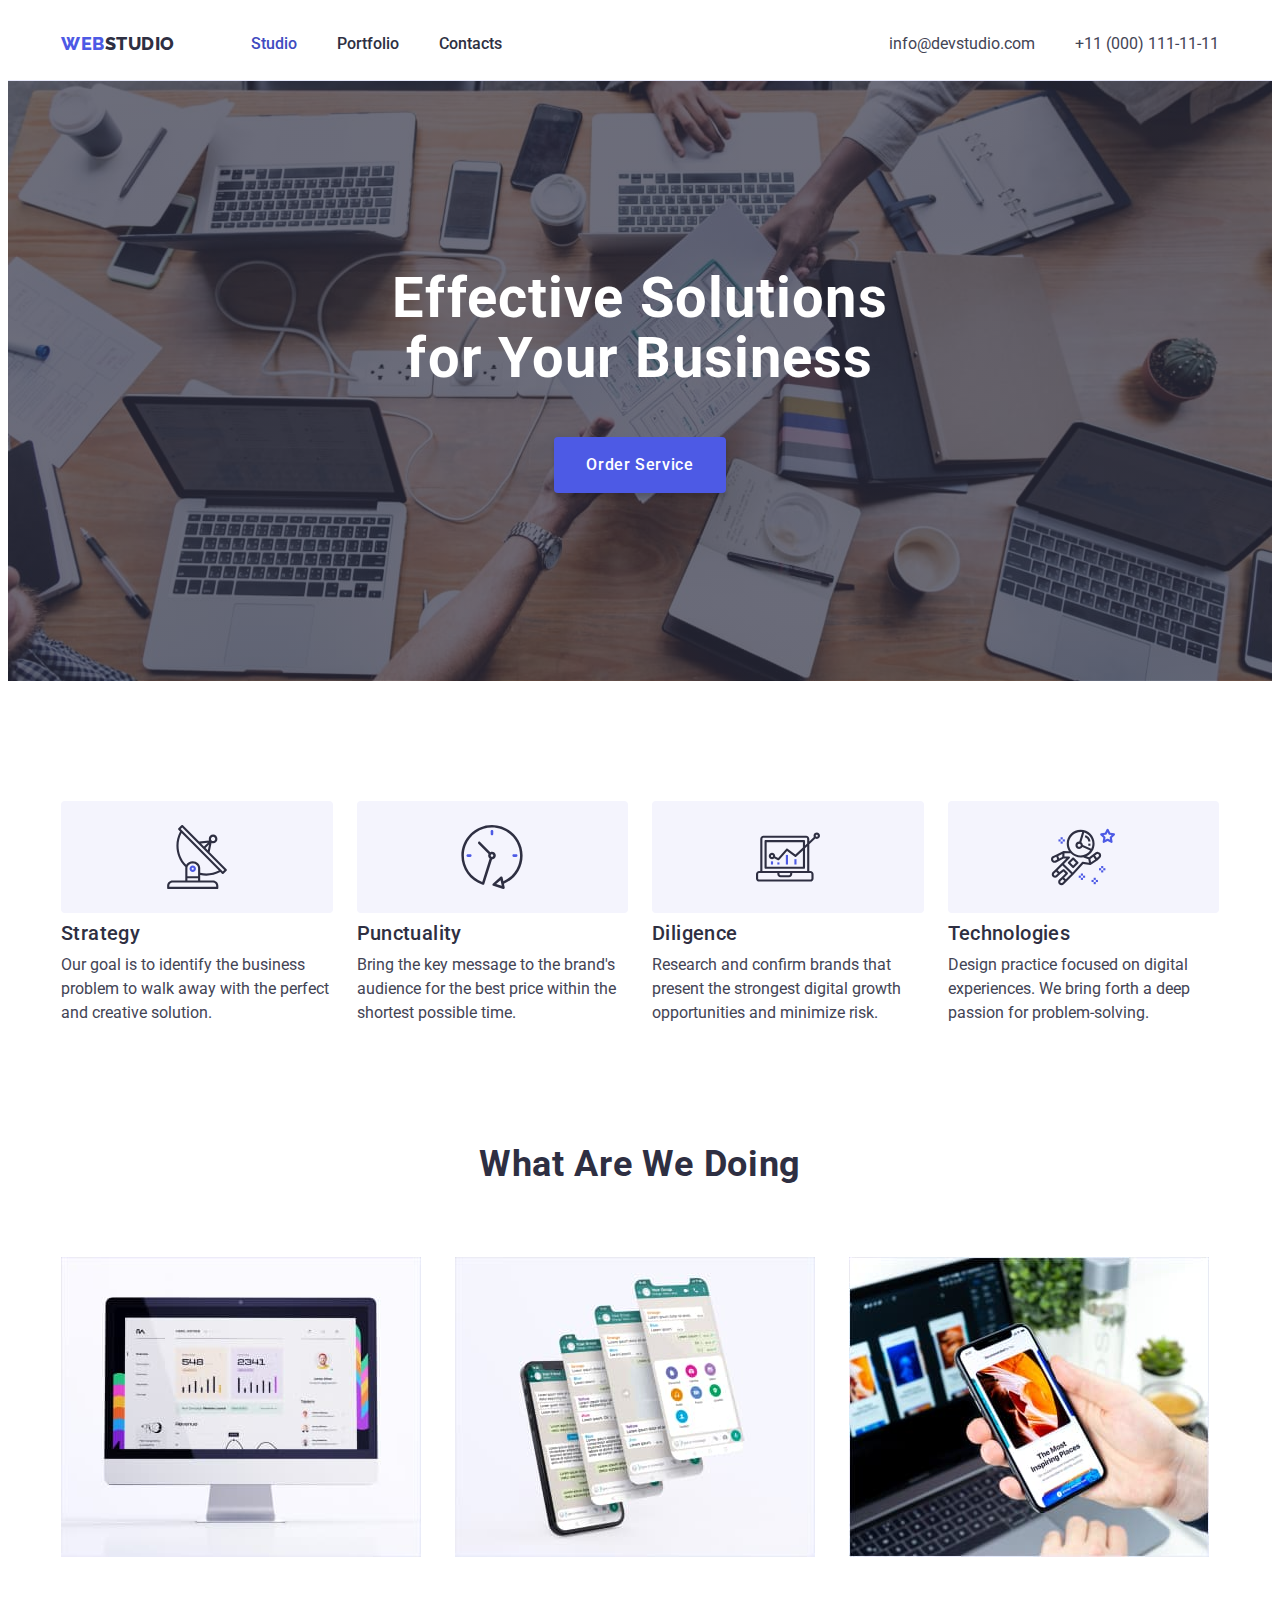
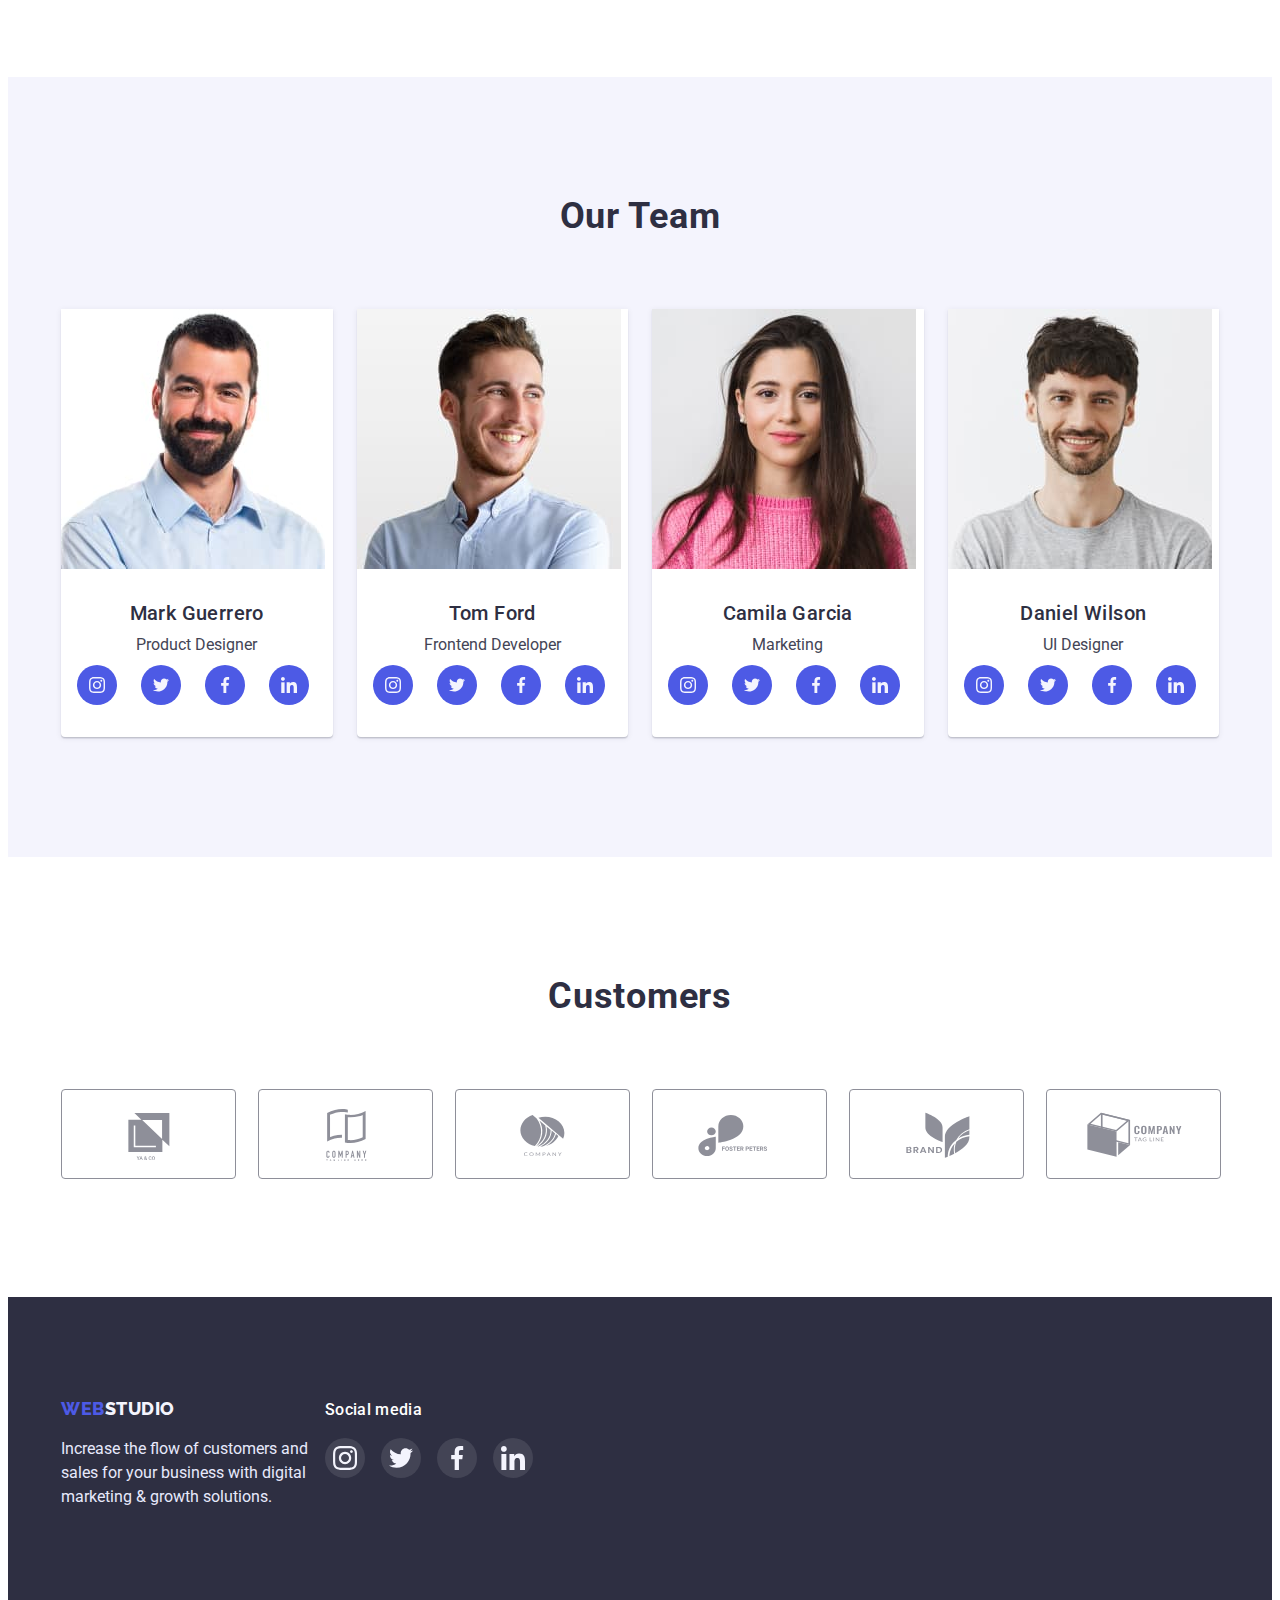
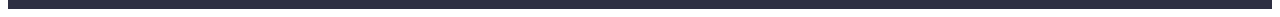
==== commit 8149f1ba: "test" ====
--- a/index.html
+++ b/index.html
@@ -55,7 +55,7 @@
         <section class="section-hero">
           <div class="container">
             <h1 class="hero-title">Effective Solutions for Your Business</h1>
-            <button class="btn main hero-btn" type="button" data-modal-open>Order Service</button>
+            <button class="btn main hero-btn" type="button">Order Service</button>
           </div>
         </section>
       </div>
@@ -388,7 +388,7 @@
           </p>
         </div>
         <div class="footer-social-wrp">
-          <b class="social-label">Social media</b>
+          <p class="social-label">Social media</b>
           <ul class="social-list footer-social-list">
             <li class="social-item">
               <a href="" class="social-link footer-social-link">
@@ -425,19 +425,5 @@
         </div>
       </div>
     </footer>
-
-    <!-- Modal -->
-
-    <div class="backdrop is-hidden" data-modal>
-      <div class="modal">
-        <button class="btn-close-modal" data-modal-close>
-          <svg width="8" height="8">
-            <use href="./images/sprite.svg#close"></use>
-          </svg>
-        </button>
-      </div>
-    </div>
-
-    <script src="./js/modal.js" type="module"></script>
   </body>
 </html>
--- a/css/style.css
+++ b/css/style.css
@@ -13,7 +13,7 @@
   --main-bg-color: #ffffff;
   --dark-bg-color: #2e2f42;
   --light-bg-color: #f4f4fd;
-  --modal-bg-color: #fcfcfc;
+  --hero-overlay-color: rgba(46, 47, 66, 0.7);
 
   --success-color: #31d0aa;
 
@@ -22,15 +22,9 @@
   --primary-light-text-color: #ffffff;
   --secondary-light-text-color: #e7e9fc;
 
-  --backdrop-color: rgba(46, 47, 66, 0.4);
-  --hero-overlay-color: rgba(46, 47, 66, 0.7);
-
   /* gap */
   --col-gap: 24px;
   --row-gap: 48px;
-
-  /* timing-function */
-  --timing-function: cubic-bezier(0.4, 0, 0.2, 1);
 }
 
 /* body style */
@@ -145,9 +139,6 @@
   border: none;
   color: var(--primary-light-text-color);
   background-color: var(--brand-color);
-  box-shadow: 0px 4px 4px rgba(0, 0, 0, 0.15);
-
-  transition: background-color 250ms var(--timing-function);
 }
 
 .btn.main:is(:hover, :focus) {
@@ -158,10 +149,6 @@
   border: 1px solid #e7e9fc;
   color: var(--brand-color);
   background-color: var(--light-bg-color);
-
-  transition: background-color 250ms var(--timing-function),
-    border-color 250ms var(--timing-function), color 250ms var(--timing-function),
-    box-shadow 250ms var(--timing-function);
 }
 
 .btn.secondary:is(:hover, :focus, .active) {
@@ -191,8 +178,6 @@
   border-radius: 50%;
 
   background-color: var(--brand-color);
-
-  transition: background-color 250ms var(--timing-function);
 }
 
 .social-link:hover,
@@ -204,8 +189,6 @@
 
 .header {
   border-bottom: 1px solid #e7e9fc;
-  box-shadow: 0px 2px 1px rgba(46, 47, 66, 0.08), 0px 1px 1px rgba(46, 47, 66, 0.16),
-    0px 1px 6px rgba(46, 47, 66, 0.08);
 }
 
 .header-container {
@@ -231,38 +214,11 @@
 }
 
 .nav-link {
-  position: relative;
   display: block;
   padding: 24px 0;
 
   font-weight: 500;
   color: var(--primary-dark-text-color);
-
-  transition: color 250ms var(--timing-function);
-}
-
-.nav-link::after {
-  content: '';
-  position: absolute;
-  left: 0;
-  bottom: -1px;
-
-  width: 100%;
-  height: 4px;
-  border-radius: 4px;
-
-  background-color: var(--active-color);
-
-  transform: scaleX(0);
-  transform-origin: right;
-  transition: transform 250ms var(--timing-function);
-}
-
-.nav-link:hover::after,
-.nav-link:focus::after,
-.nav-link.current::after {
-  transform: scaleX(1);
-  transform-origin: left;
 }
 
 .header-address {
@@ -280,8 +236,6 @@
   padding: 24px 0;
 
   color: var(--secondary-dark-text-color);
-
-  transition: color 250ms var(--timing-function);
 }
 
 .nav-link:is(:hover, :focus, .current),
@@ -323,6 +277,7 @@
 
 .hero-btn {
   padding: 16px 32px;
+  box-shadow: 0px 4px 4px rgba(0, 0, 0, 0.15);
 }
 
 /* section Our advantages */
@@ -435,8 +390,6 @@
   border-radius: 4px;
 
   color: #8e8f99;
-
-  transition: color 250ms var(--timing-function), border-color 250ms var(--timing-function);
 }
 
 .customers-link:hover,
@@ -480,46 +433,12 @@
   height: 100%;
 
   box-shadow: 0px 1px 6px rgba(46, 47, 66, 0.08);
-
-  transition: box-shadow 250ms var(--timing-function);
 }
 
 .card-link:hover,
 .card-link:focus {
   box-shadow: 0px 1px 6px rgba(46, 47, 66, 0.08), 0px 1px 1px rgba(46, 47, 66, 0.16),
     0px 2px 1px rgba(46, 47, 66, 0.08);
-}
-
-.card-thumb {
-  position: relative;
-  overflow: hidden;
-}
-
-.card-overlay {
-  position: absolute;
-  top: 0;
-  left: 0;
-  width: 100%;
-  height: 100%;
-
-  opacity: 0;
-  transform: translateY(101%);
-
-  background-color: rgba(77, 90, 229, 0.9);
-  transition: transform 250ms var(--timing-function), opacity 250ms var(--timing-function);
-}
-
-.card-link:hover .card-overlay,
-.card-link:focus .card-overlay {
-  opacity: 1;
-  transform: translateY(0);
-}
-
-.overlay-text {
-  padding: 40px 32px;
-
-  letter-spacing: 0.02em;
-  color: var(--accent-color);
 }
 
 .card-content-wrp {
@@ -557,7 +476,7 @@
 
 .footer-first-part {
   max-width: 264px;
-  margin-right: 120px;
+  /* margin-right: 120px; */
 }
 
 .footer-logo {
@@ -585,79 +504,9 @@
 
 .footer-social-link {
   background-color: rgba(255, 255, 255, 0.1);
-
-  transition: background-color 250ms var(--timing-function);
 }
 
 .footer-social-link:hover,
 .footer-social-link:focus {
   background-color: var(--success-color);
 }
-
-/* Modal window */
-
-.backdrop {
-  position: fixed;
-  top: 0;
-  left: 0;
-  display: flex;
-  width: 100vw;
-  height: 100%;
-  padding: 30px 15px;
-
-  background-color: var(--backdrop-color);
-  overflow-y: auto;
-
-  transition: opacity 250ms var(--timing-function), visibility 250ms var(--timing-function);
-}
-
-.backdrop.is-hidden {
-  opacity: 0;
-  visibility: hidden;
-  pointer-events: none;
-}
-.modal {
-  position: relative;
-  margin: auto;
-  width: 100%;
-  max-width: 408px;
-  min-height: 576px;
-  border-radius: 4px;
-
-  background-color: var(--modal-bg-color);
-  box-shadow: 0px 1px 1px rgba(0, 0, 0, 0.14), 0px 1px 3px rgba(0, 0, 0, 0.12),
-    0px 2px 1px rgba(0, 0, 0, 0.2);
-
-  transition: transform 500ms cubic-bezier(0.07, 1.06, 0.34, 0.86);
-}
-
-.backdrop.is-hidden .modal {
-  transform: translateY(-100%);
-}
-.btn-close-modal {
-  position: absolute;
-  top: 24px;
-  right: 24px;
-
-  display: flex;
-  align-items: center;
-  justify-content: center;
-
-  width: 24px;
-  height: 24px;
-  padding: 0;
-  border: 1px solid rgba(0, 0, 0, 0.1);
-  border-radius: 50%;
-
-  color: #000000;
-  background-color: #e7e9fc;
-  cursor: pointer;
-
-  transition: color 250ms var(--timing-function), background-color 250ms var(--timing-function);
-}
-
-.btn-close-modal:hover,
-.btn-close-modal:focus {
-  color: var(--primary-light-text-color);
-  background-color: var(--active-color);
-}
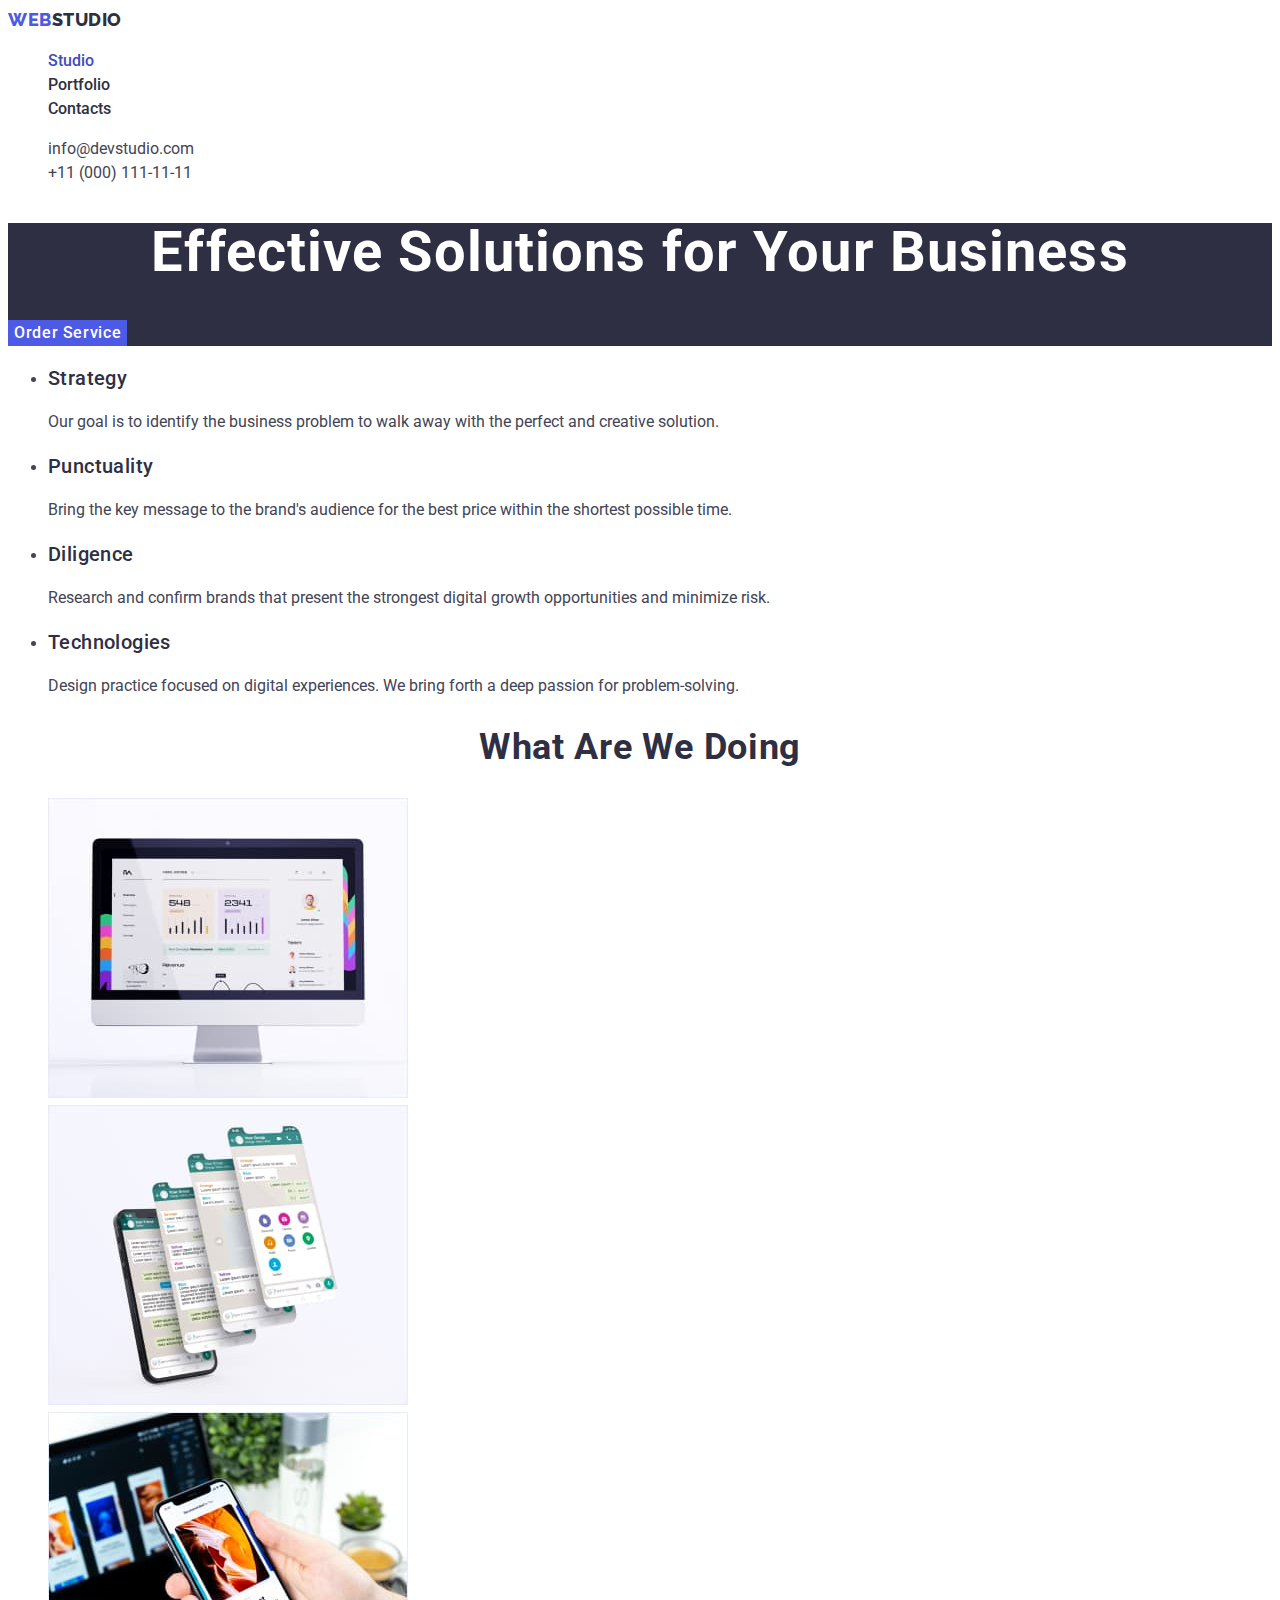
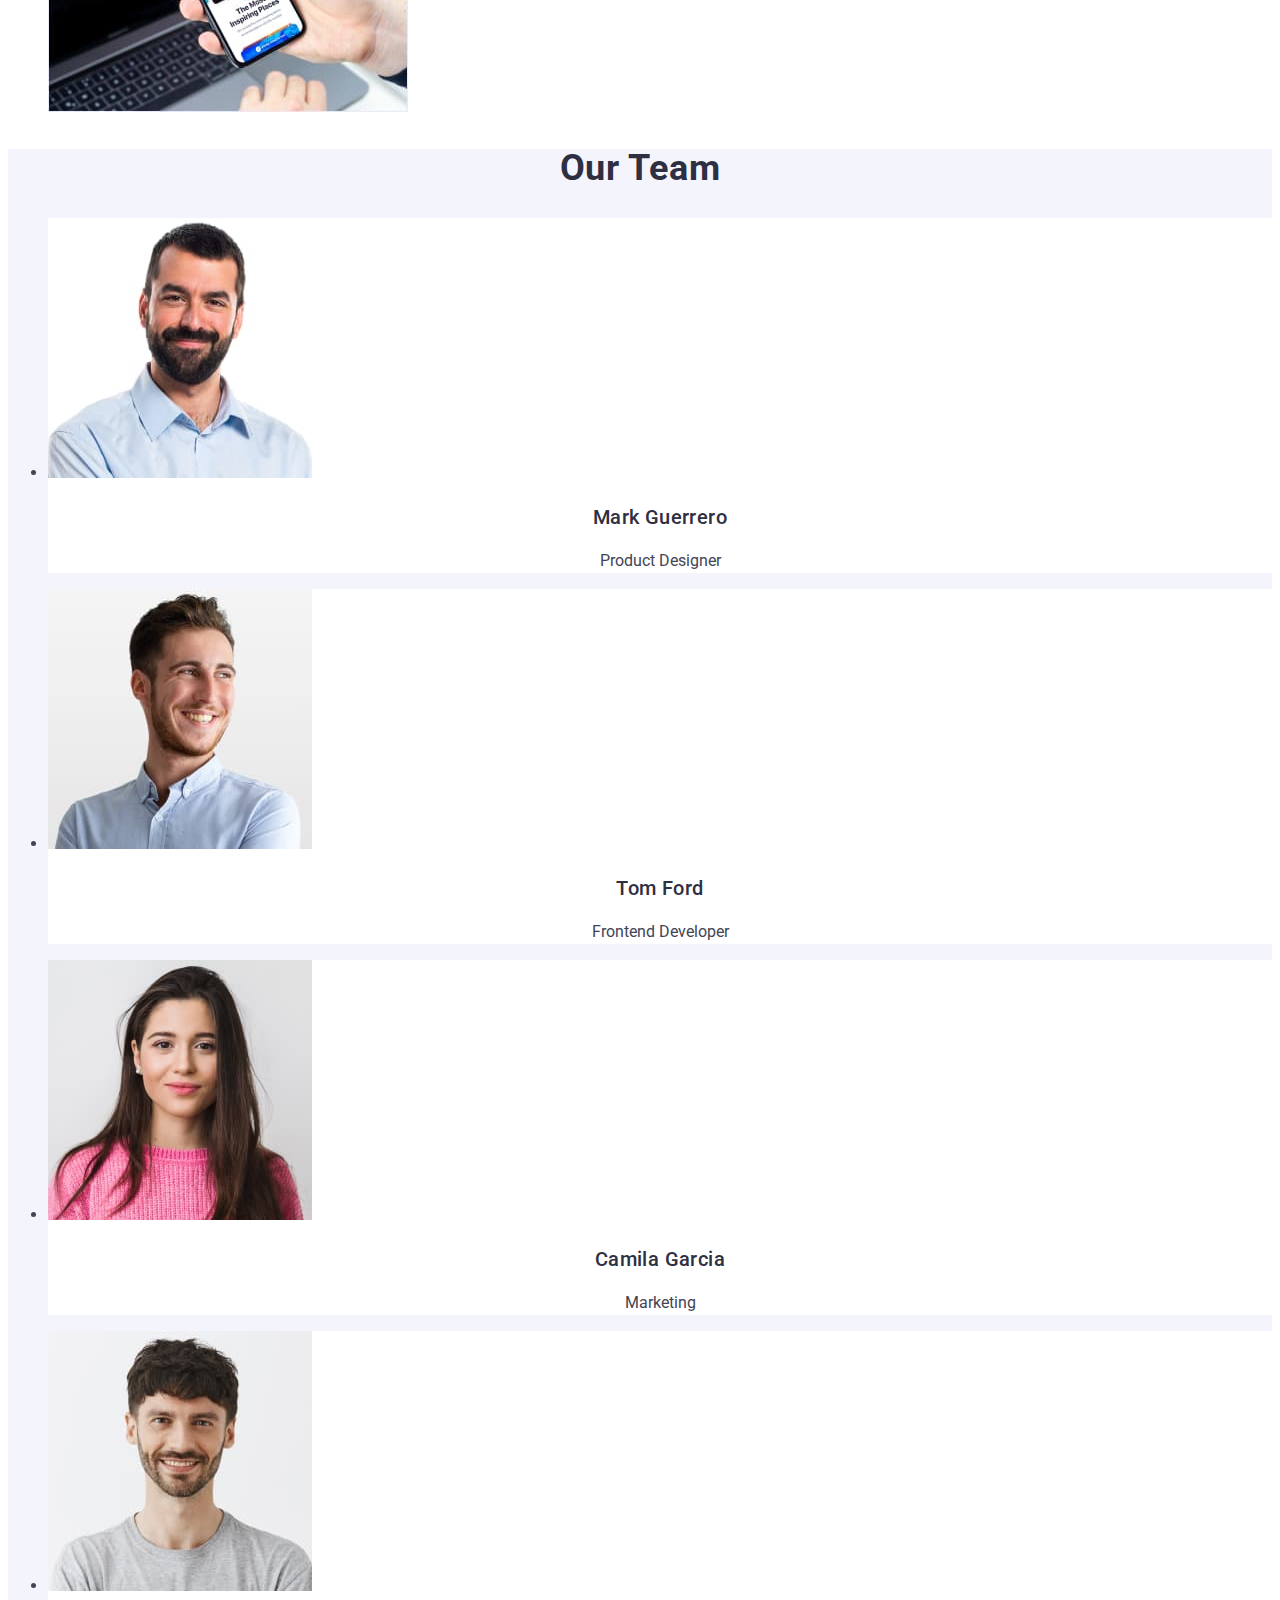
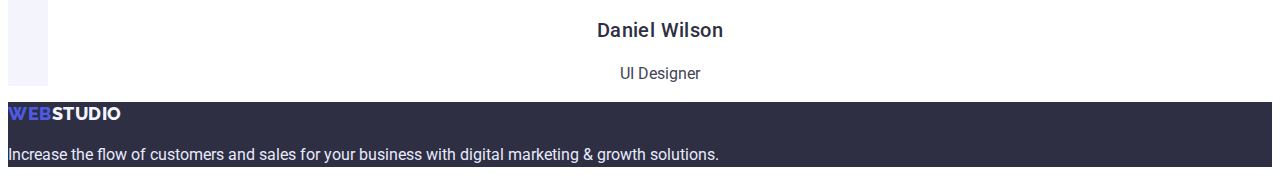
==== commit fecb8dc8: "commit fix" ====
--- a/index.html
+++ b/index.html
@@ -23,407 +23,137 @@
   </head>
   <body>
     <!-- header -->
-    <header class="header">
-      <div class="container header-container">
-        <nav class="header-nav">
-          <a class="logo header-logo" href="./index.html"
-            ><span class="logo-accent">Web</span>Studio</a
-          >
+    <header>
+      <nav>
+        <a class="logo link" href="./index.html"><span class="logo-accent">Web</span>Studio</a>
 
-          <ul class="nav-list">
-            <li class="nav-item"><a class="nav-link current" href="./index.html">Studio</a></li>
-            <li class="nav-item"><a class="nav-link" href="./portfolio.html">Portfolio</a></li>
-            <li class="nav-item"><a class="nav-link" href="#">Contacts</a></li>
-          </ul>
-        </nav>
+        <ul class="list">
+          <li><a class="nav-link current link" href="./index.html">Studio</a></li>
+          <li><a class="nav-link link" href="./portfolio.html">Portfolio</a></li>
+          <li><a class="nav-link link" href="#">Contacts</a></li>
+        </ul>
+      </nav>
 
-        <address class="header-address">
-          <ul class="address-list">
-            <li class="address-item">
-              <a class="address-link" href="mailto:info@devstudio.com">info@devstudio.com</a>
-            </li>
-            <li class="address-item">
-              <a class="address-link" href="tel:+110001111111">+11 (000) 111-11-11</a>
-            </li>
-          </ul>
-        </address>
-      </div>
+      <address class="address">
+        <ul class="list">
+          <li>
+            <a class="contact-link link" href="mailto:info@devstudio.com">info@devstudio.com</a>
+          </li>
+          <li><a class="contact-link link" href="tel:+110001111111">+11 (000) 111-11-11</a></li>
+        </ul>
+      </address>
     </header>
     <main>
       <!-- section hero -->
-      <div class="hero-container-fluid">
-        <section class="section-hero">
-          <div class="container">
-            <h1 class="hero-title">Effective Solutions for Your Business</h1>
-            <button class="btn main hero-btn" type="button">Order Service</button>
-          </div>
-        </section>
-      </div>
+      <section class="section-hero">
+        <h1 class="hero-title">Effective Solutions for Your Business</h1>
+        <button class="hero-btn" type="button">Order Service</button>
+      </section>
 
       <!-- section Our advantages -->
-      <section class="section">
-        <div class="container">
-          <h2 class="visually-hidden">Our advantages</h2>
+      <section>
+        <h2 class="visually-hidden">Our advantages</h2>
 
-          <ul class="advantages-list">
-            <li class="advantages-item">
-              <div class="advantages-thumb">
-                <svg class="advantages-icon" width="64" height="64">
-                  <use href="./images/sprite.svg#antenna"></use>
-                </svg>
-              </div>
-              <h3 class="advantages-title">Strategy</h3>
-              <p class="advantages-text">
-                Our goal is to identify the business problem to walk away with the perfect and
-                creative solution.
-              </p>
-            </li>
+        <ul class="advantages-list">
+          <li class="advantages-item">
+            <h3 class="advantages-title">Strategy</h3>
+            <p class="advantages-text">
+              Our goal is to identify the business problem to walk away with the perfect and
+              creative solution.
+            </p>
+          </li>
 
-            <li class="advantages-item">
-              <div class="advantages-thumb">
-                <svg class="advantages-icon" width="64" height="64">
-                  <use href="./images/sprite.svg#clock"></use>
-                </svg>
-              </div>
-              <h3 class="advantages-title">Punctuality</h3>
-              <p class="advantages-text">
-                Bring the key message to the brand's audience for the best price within the shortest
-                possible time.
-              </p>
-            </li>
+          <li class="advantages-item">
+            <h3 class="advantages-title">Punctuality</h3>
+            <p class="advantages-text">
+              Bring the key message to the brand's audience for the best price within the shortest
+              possible time.
+            </p>
+          </li>
 
-            <li class="advantages-item">
-              <div class="advantages-thumb">
-                <svg class="advantages-icon" width="64" height="64">
-                  <use href="./images/sprite.svg#diagram"></use>
-                </svg>
-              </div>
-              <h3 class="advantages-title">Diligence</h3>
-              <p class="advantages-text">
-                Research and confirm brands that present the strongest digital growth opportunities
-                and minimize risk.
-              </p>
-            </li>
+          <li class="advantages-item">
+            <h3 class="advantages-title">Diligence</h3>
+            <p class="advantages-text">
+              Research and confirm brands that present the strongest digital growth opportunities
+              and minimize risk.
+            </p>
+          </li>
 
-            <li class="advantages-item">
-              <div class="advantages-thumb">
-                <svg class="advantages-icon" width="64" height="64">
-                  <use href="./images/sprite.svg#astronaut"></use>
-                </svg>
-              </div>
-              <h3 class="advantages-title">Technologies</h3>
-              <p class="advantages-text">
-                Design practice focused on digital experiences. We bring forth a deep passion for
-                problem-solving.
-              </p>
-            </li>
-          </ul>
-        </div>
+          <li class="advantages-item">
+            <h3 class="advantages-title">Technologies</h3>
+            <p class="advantages-text">
+              Design practice focused on digital experiences. We bring forth a deep passion for
+              problem-solving.
+            </p>
+          </li>
+        </ul>
       </section>
 
       <!-- section What are we doing -->
-      <section class="section section-doing">
-        <div class="container">
-          <h2 class="section-title">What are we doing</h2>
+      <section>
+        <h2 class="section-title">What are we doing</h2>
 
-          <ul class="doing-list">
-            <li class="doing-item">
-              <img src="./images/what-are-we-doing-1.jpg" alt="website on monitor" width="360" />
-            </li>
+        <ul class="list">
+          <li>
+            <img src="./images/what-are-we-doing-1.jpg" alt="website on monitor" width="360" />
+          </li>
 
-            <li class="doing-item">
-              <img src="./images/what-are-we-doing-2.jpg" alt="messenger on phone" width="360" />
-            </li>
+          <li>
+            <img src="./images/what-are-we-doing-2.jpg" alt="messenger on phone" width="360" />
+          </li>
 
-            <li class="doing-item">
-              <img
-                src="./images/what-are-we-doing-3.jpg"
-                alt="man working on the phone"
-                width="360"
-              />
-            </li>
-          </ul>
-        </div>
+          <li>
+            <img
+              src="./images/what-are-we-doing-3.jpg"
+              alt="man working on the phone"
+              width="360"
+            />
+          </li>
+        </ul>
       </section>
 
       <!-- section Our Team -->
-      <section class="section section-our-team">
-        <div class="container">
-          <h2 class="section-title">Our team</h2>
+      <section class="section-our-team">
+        <h2 class="section-title">Our team</h2>
 
-          <ul class="team-list">
-            <li class="team-item">
-              <img src="./images/team-1.jpg" alt="photo Mark Guerrero" width="264" />
-              <div class="team-content-wrp">
-                <h3 class="team-title">Mark Guerrero</h3>
-                <p class="team-text">Product Designer</p>
+        <ul class="team-list">
+          <li class="team-item">
+            <img src="./images/team-1.jpg" alt="photo Mark Guerrero" width="264" />
+            <h3 class="team-title">Mark Guerrero</h3>
+            <p class="team-text">Product Designer</p>
+          </li>
 
-                <ul class="social-list">
-                  <li class="social-item">
-                    <a href="" class="social-link">
-                      <svg class="social-icon" width="16" height="16">
-                        <use href="./images/sprite.svg#instagram"></use>
-                      </svg>
-                    </a>
-                  </li>
+          <li class="team-item">
+            <img src="./images/team-2.jpg" alt="photo Tom Ford" width="264" />
+            <h3 class="team-title">Tom Ford</h3>
+            <p class="team-text">Frontend Developer</p>
+          </li>
 
-                  <li class="social-item">
-                    <a href="" class="social-link">
-                      <svg class="social-icon" width="16" height="16">
-                        <use href="./images/sprite.svg#twitter"></use>
-                      </svg>
-                    </a>
-                  </li>
+          <li class="team-item">
+            <img src="./images/team-3.jpg" alt="photo Camila Garcia" width="264" />
+            <h3 class="team-title">Camila Garcia</h3>
+            <p class="team-text">Marketing</p>
+          </li>
 
-                  <li class="social-item">
-                    <a href="" class="social-link">
-                      <svg class="social-icon" width="16" height="16">
-                        <use href="./images/sprite.svg#facebook"></use>
-                      </svg>
-                    </a>
-                  </li>
-
-                  <li class="social-item">
-                    <a href="" class="social-link">
-                      <svg class="social-icon" width="16" height="16">
-                        <use href="./images/sprite.svg#linkedin"></use>
-                      </svg>
-                    </a>
-                  </li>
-                </ul>
-              </div>
-            </li>
-
-            <li class="team-item">
-              <img src="./images/team-2.jpg" alt="photo Tom Ford" width="264" />
-              <div class="team-content-wrp">
-                <h3 class="team-title">Tom Ford</h3>
-                <p class="team-text">Frontend Developer</p>
-
-                <ul class="social-list">
-                  <li class="social-item">
-                    <a href="" class="social-link">
-                      <svg class="social-icon" width="16" height="16">
-                        <use href="./images/sprite.svg#instagram"></use>
-                      </svg>
-                    </a>
-                  </li>
-
-                  <li class="social-item">
-                    <a href="" class="social-link">
-                      <svg class="social-icon" width="16" height="16">
-                        <use href="./images/sprite.svg#twitter"></use>
-                      </svg>
-                    </a>
-                  </li>
-
-                  <li class="social-item">
-                    <a href="" class="social-link">
-                      <svg class="social-icon" width="16" height="16">
-                        <use href="./images/sprite.svg#facebook"></use>
-                      </svg>
-                    </a>
-                  </li>
-
-                  <li class="social-item">
-                    <a href="" class="social-link">
-                      <svg class="social-icon" width="16" height="16">
-                        <use href="./images/sprite.svg#linkedin"></use>
-                      </svg>
-                    </a>
-                  </li>
-                </ul>
-              </div>
-            </li>
-
-            <li class="team-item">
-              <img src="./images/team-3.jpg" alt="photo Camila Garcia" width="264" />
-              <div class="team-content-wrp">
-                <h3 class="team-title">Camila Garcia</h3>
-                <p class="team-text">Marketing</p>
-
-                <ul class="social-list">
-                  <li class="social-item">
-                    <a href="" class="social-link">
-                      <svg class="social-icon" width="16" height="16">
-                        <use href="./images/sprite.svg#instagram"></use>
-                      </svg>
-                    </a>
-                  </li>
-
-                  <li class="social-item">
-                    <a href="" class="social-link">
-                      <svg class="social-icon" width="16" height="16">
-                        <use href="./images/sprite.svg#twitter"></use>
-                      </svg>
-                    </a>
-                  </li>
-
-                  <li class="social-item">
-                    <a href="" class="social-link">
-                      <svg class="social-icon" width="16" height="16">
-                        <use href="./images/sprite.svg#facebook"></use>
-                      </svg>
-                    </a>
-                  </li>
-
-                  <li class="social-item">
-                    <a href="" class="social-link">
-                      <svg class="social-icon" width="16" height="16">
-                        <use href="./images/sprite.svg#linkedin"></use>
-                      </svg>
-                    </a>
-                  </li>
-                </ul>
-              </div>
-            </li>
-
-            <li class="team-item">
-              <img src="./images/team-4.jpg" alt="photo Daniel Wilson" width="264" />
-              <div class="team-content-wrp">
-                <h3 class="team-title">Daniel Wilson</h3>
-                <p class="team-text">UI Designer</p>
-
-                <ul class="social-list">
-                  <li class="social-item">
-                    <a href="" class="social-link">
-                      <svg class="social-icon" width="16" height="16">
-                        <use href="./images/sprite.svg#instagram"></use>
-                      </svg>
-                    </a>
-                  </li>
-
-                  <li class="social-item">
-                    <a href="" class="social-link">
-                      <svg class="social-icon" width="16" height="16">
-                        <use href="./images/sprite.svg#twitter"></use>
-                      </svg>
-                    </a>
-                  </li>
-
-                  <li class="social-item">
-                    <a href="" class="social-link">
-                      <svg class="social-icon" width="16" height="16">
-                        <use href="./images/sprite.svg#facebook"></use>
-                      </svg>
-                    </a>
-                  </li>
-
-                  <li class="social-item">
-                    <a href="" class="social-link">
-                      <svg class="social-icon" width="16" height="16">
-                        <use href="./images/sprite.svg#linkedin"></use>
-                      </svg>
-                    </a>
-                  </li>
-                </ul>
-              </div>
-            </li>
-          </ul>
-        </div>
-      </section>
-
-      <section class="section">
-        <div class="container">
-          <h2 class="section-title">Customers</h2>
-          <ul class="customers-list">
-            <li class="customers-item">
-              <a href="" class="customers-link">
-                <svg class="customers-icon" width="104" height="56">
-                  <use href="./images/sprite.svg#client1"></use>
-                </svg>
-              </a>
-            </li>
-            <li class="customers-item">
-              <a href="" class="customers-link">
-                <svg class="customers-icon" width="104" height="56">
-                  <use href="./images/sprite.svg#client2"></use>
-                </svg>
-              </a>
-            </li>
-            <li class="customers-item">
-              <a href="" class="customers-link">
-                <svg class="customers-icon" width="104" height="56">
-                  <use href="./images/sprite.svg#client3"></use>
-                </svg>
-              </a>
-            </li>
-            <li class="customers-item">
-              <a href="" class="customers-link">
-                <svg class="customers-icon" width="104" height="56">
-                  <use href="./images/sprite.svg#client4"></use>
-                </svg>
-              </a>
-            </li>
-            <li class="customers-item">
-              <a href="" class="customers-link">
-                <svg class="customers-icon" width="104" height="56">
-                  <use href="./images/sprite.svg#client5"></use>
-                </svg>
-              </a>
-            </li>
-            <li class="customers-item">
-              <a href="" class="customers-link">
-                <svg class="customers-icon" width="104" height="56">
-                  <use href="./images/sprite.svg#client6"></use>
-                </svg>
-              </a>
-            </li>
-          </ul>
-        </div>
+          <li class="team-item">
+            <img src="./images/team-4.jpg" alt="photo Daniel Wilson" width="264" />
+            <h3 class="team-title">Daniel Wilson</h3>
+            <p class="team-text">UI Designer</p>
+          </li>
+        </ul>
       </section>
     </main>
 
     <!-- footer -->
     <footer class="footer">
-      <div class="container footer-container">
-        <div class="footer-first-part">
-          <a class="logo footer-logo" href="./index.html"
-            ><span class="logo-accent">Web</span>Studio</a
-          >
+      <a class="logo logo-footer link" href="./index.html"
+        ><span class="logo-accent">Web</span>Studio</a
+      >
 
-          <p class="footer-description">
-            Increase the flow of customers and sales for your business with digital marketing &
-            growth solutions.
-          </p>
-        </div>
-        <div class="footer-social-wrp">
-          <p class="social-label">Social media</b>
-          <ul class="social-list footer-social-list">
-            <li class="social-item">
-              <a href="" class="social-link footer-social-link">
-                <svg class="social-icon" width="24" height="24">
-                  <use href="./images/sprite.svg#instagram"></use>
-                </svg>
-              </a>
-            </li>
-
-            <li class="social-item">
-              <a href="" class="social-link footer-social-link">
-                <svg class="social-icon" width="24" height="24">
-                  <use href="./images/sprite.svg#twitter"></use>
-                </svg>
-              </a>
-            </li>
-
-            <li class="social-item">
-              <a href="" class="social-link footer-social-link">
-                <svg class="social-icon" width="24" height="24">
-                  <use href="./images/sprite.svg#facebook"></use>
-                </svg>
-              </a>
-            </li>
-
-            <li class="social-item">
-              <a href="" class="social-link footer-social-link">
-                <svg class="social-icon" width="24" height="24">
-                  <use href="./images/sprite.svg#linkedin"></use>
-                </svg>
-              </a>
-            </li>
-          </ul>
-        </div>
-      </div>
+      <p class="footer-description">
+        Increase the flow of customers and sales for your business with digital marketing & growth
+        solutions.
+      </p>
     </footer>
   </body>
 </html>
--- a/css/style.css
+++ b/css/style.css
@@ -1,11 +1,9 @@
 /* Variables */
 
 :root {
-  /* font-family */
   --main-ff: 'Roboto', sans-serif;
   --secondary-ff: 'Raleway', sans-serif;
 
-  /* color */
   --brand-color: #4d5ae5;
   --active-color: #404bbf;
   --accent-color: #f4f4fd;
@@ -21,10 +19,6 @@
   --secondary-dark-text-color: #434455;
   --primary-light-text-color: #ffffff;
   --secondary-light-text-color: #e7e9fc;
-
-  /* gap */
-  --col-gap: 24px;
-  --row-gap: 48px;
 }
 
 /* body style */
@@ -39,38 +33,16 @@
 
 /* Reset style */
 
-h1,
-h2,
-h3,
-h4,
-h5,
-h6,
-p {
-  margin: 0;
-}
-
-ul {
+.list {
   list-style-type: none;
-  margin: 0;
-  padding: 0;
-}
-
-a {
+}
+
+.link {
   color: currentColor;
   text-decoration: none;
 }
 
 /* adaptive img */
-
-img {
-  display: block;
-  max-width: 100%;
-  height: auto;
-}
-
-address {
-  font-style: normal;
-}
 
 /* utils style */
 
@@ -89,18 +61,18 @@
 
 /* common style */
 
-.section {
-  padding: 120px 0;
-}
-
-.container {
-  width: 1158px;
-  padding: 0 15px;
-  margin: 0 auto;
-}
-
+.section-title {
+  font-weight: 700;
+  font-size: 36px;
+  line-height: 1.11;
+  letter-spacing: 0.02em;
+  text-transform: capitalize;
+  text-align: center;
+  color: var(--primary-dark-text-color);
+}
+
+/* header */
 .logo {
-  display: inline-block;
   font-family: var(--secondary-ff);
   font-weight: 800;
   font-size: 18px;
@@ -114,196 +86,115 @@
   color: var(--brand-color);
 }
 
-.section-title {
-  margin-bottom: 72px;
-
-  font-size: 36px;
-  line-height: 1.11;
-  letter-spacing: 0.02em;
-  text-transform: capitalize;
-  text-align: center;
-  color: var(--primary-dark-text-color);
-}
-
-.btn {
-  border-radius: 4px;
+.nav-link {
+  font-weight: 500;
+  color: var(--primary-dark-text-color);
+}
+
+.contact-link {
+  color: var(--secondary-dark-text-color);
+}
+
+.nav-link:is(:hover, :focus, .current),
+.contact-link:is(:hover, :focus) {
+  color: var(--active-color);
+}
+
+.address {
+  font-style: normal;
+}
+
+/* Page Studio */
+
+/* Section Hero */
+
+.section-hero {
+  background-color: var(--dark-bg-color);
+}
+
+.hero-title {
+  font-weight: 700;
+  font-size: 56px;
+  line-height: 1.07;
+  letter-spacing: 0.02em;
+  text-align: center;
+  color: var(--primary-light-text-color);
+}
+
+.hero-btn {
+  border: none;
+
   font-family: inherit;
   font-weight: 500;
   font-size: 16px;
   line-height: 1.5;
   letter-spacing: 0.04em;
-  cursor: pointer;
-}
-
-.btn.main {
-  border: none;
   color: var(--primary-light-text-color);
   background-color: var(--brand-color);
-}
-
-.btn.main:is(:hover, :focus) {
+
+  cursor: pointer;
+}
+
+.hero-btn:is(:hover, :focus) {
   background-color: var(--active-color);
 }
 
-.btn.secondary {
-  border: 1px solid #e7e9fc;
+/* section Our advantages */
+
+.advantages-title {
+  font-weight: 500;
+  font-size: 20px;
+  line-height: 1.2;
+  letter-spacing: 0.02em;
+  color: var(--primary-dark-text-color);
+}
+
+/* section Our Team */
+
+.section-our-team {
+  background-color: var(--light-bg-color);
+}
+
+.team-item {
+  background-color: var(--main-bg-color);
+}
+
+.team-title {
+  font-weight: 500;
+  font-size: 20px;
+  line-height: 1.2;
+  letter-spacing: 0.02em;
+  text-align: center;
+  color: var(--primary-dark-text-color);
+}
+
+.team-text {
+  text-align: center;
+}
+
+/* Page Portfolio */
+
+.filter-btn {
+  border: none;
+
+  font-family: inherit;
+  font-weight: 500;
+  font-size: 16px;
+  line-height: 1.5;
+  text-align: center;
+  letter-spacing: 0.04em;
   color: var(--brand-color);
   background-color: var(--light-bg-color);
-}
-
-.btn.secondary:is(:hover, :focus, .active) {
-  border-color: transparent;
+
+  cursor: pointer;
+}
+
+.filter-btn:is(:hover, :focus, .active) {
   color: var(--primary-light-text-color);
   background-color: var(--active-color);
-  box-shadow: 0px 3px 1px rgba(0, 0, 0, 0.1), 0px 2px 1px rgba(0, 0, 0, 0.08),
-    0px 2px 2px rgba(0, 0, 0, 0.12);
-}
-
-.social-list {
-  display: flex;
-  gap: 24px;
-}
-
-.social-item {
-  width: 40px;
-  height: 40px;
-}
-
-.social-link {
-  display: flex;
-  align-items: center;
-  justify-content: center;
-  width: 100%;
-  height: 100%;
-  border-radius: 50%;
-
-  background-color: var(--brand-color);
-}
-
-.social-link:hover,
-.social-link:focus {
-  background-color: var(--active-color);
-}
-
-/* header */
-
-.header {
-  border-bottom: 1px solid #e7e9fc;
-}
-
-.header-container {
-  display: flex;
-  justify-content: space-between;
-  align-items: center;
-}
-
-.header-nav {
-  display: flex;
-  align-items: center;
-}
-
-.header-logo {
-  margin-right: 76px;
-  padding: 24px 0;
-}
-
-.nav-list {
-  display: flex;
-  align-items: center;
-  gap: 40px;
-}
-
-.nav-link {
-  display: block;
-  padding: 24px 0;
-
-  font-weight: 500;
-  color: var(--primary-dark-text-color);
-}
-
-.header-address {
-  margin-left: auto;
-}
-
-.address-list {
-  display: flex;
-  align-items: center;
-  gap: 40px;
-}
-
-.address-link {
-  display: block;
-  padding: 24px 0;
-
-  color: var(--secondary-dark-text-color);
-}
-
-.nav-link:is(:hover, :focus, .current),
-.address-link:is(:hover, :focus) {
-  color: var(--active-color);
-}
-
-/* Page Studio */
-
-/* Section Hero */
-
-.hero-container-fluid {
-  background-color: var(--dark-bg-color);
-}
-
-.section-hero {
-  max-width: 1440px;
-  margin: 0 auto;
-  padding: 188px 0;
-
-  text-align: center;
-
-  background-image: linear-gradient(rgba(46, 47, 66, 0.7), rgba(46, 47, 66, 0.7)),
-    url(../images/hero-bg.jpg);
-  background-repeat: no-repeat;
-  background-position: center;
-  background-size: cover;
-}
-
-.hero-title {
-  max-width: 496px;
-  margin: 0 auto 48px;
-  font-size: 56px;
-  line-height: 1.07;
-  letter-spacing: 0.02em;
-  text-align: center;
-  color: var(--primary-light-text-color);
-}
-
-.hero-btn {
-  padding: 16px 32px;
-  box-shadow: 0px 4px 4px rgba(0, 0, 0, 0.15);
-}
-
-/* section Our advantages */
-
-.advantages-list {
-  display: flex;
-  gap: var(--col-gap);
-}
-
-.advantages-item {
-  width: calc((100% - 3 * var(--col-gap)) / 4);
-}
-
-.advantages-thumb {
-  display: flex;
-  align-items: center;
-  justify-content: center;
-  height: 112px;
-  margin-bottom: 8px;
-  border-radius: 4px;
-
-  background: var(--accent-color);
-}
-
-.advantages-title {
-  margin-bottom: 8px;
+}
+
+.card-title {
   font-weight: 500;
   font-size: 20px;
   line-height: 1.2;
@@ -311,153 +202,6 @@
   color: var(--primary-dark-text-color);
 }
 
-/* section What are we doing */
-
-.section-doing {
-  padding-top: 0;
-}
-
-.doing-list {
-  display: flex;
-  gap: var(--col-gap);
-}
-
-.doing-item {
-  width: calc((100% - 2 * var(--col-gap)) / 3);
-}
-
-/* section Our Team */
-
-.section-our-team {
-  background-color: var(--light-bg-color);
-}
-
-.team-list {
-  display: flex;
-  gap: var(--col-gap);
-}
-
-.team-item {
-  width: calc((100% - 3 * var(--col-gap)) / 4);
-  border-radius: 0px 0px 4px 4px;
-
-  background-color: var(--main-bg-color);
-  box-shadow: 0px 1px 6px rgba(46, 47, 66, 0.08), 0px 1px 1px rgba(46, 47, 66, 0.16),
-    0px 2px 1px rgba(46, 47, 66, 0.08);
-}
-
-.team-content-wrp {
-  padding: 32px 16px;
-}
-
-.team-title {
-  margin-bottom: 8px;
-
-  font-weight: 500;
-  font-size: 20px;
-  line-height: 1.2;
-  letter-spacing: 0.02em;
-  text-align: center;
-  color: var(--primary-dark-text-color);
-}
-
-.team-text {
-  margin-bottom: 8px;
-
-  text-align: center;
-}
-
-/* section Customers */
-
-.customers-list {
-  display: flex;
-  gap: 24px;
-}
-
-.customers-item {
-  width: calc((100% - 5 * 24px) / 6);
-  height: 88px;
-}
-
-.customers-link {
-  display: flex;
-  align-items: center;
-  justify-content: center;
-
-  width: 100%;
-  height: 100%;
-  border: 1px solid #8e8f99;
-  border-radius: 4px;
-
-  color: #8e8f99;
-}
-
-.customers-link:hover,
-.customers-link:focus {
-  border-color: var(--active-color);
-  color: var(--active-color);
-}
-
-/* Page Portfolio */
-
-.section-portfolio {
-  padding-top: 96px;
-}
-
-.filter-list {
-  display: flex;
-  justify-content: center;
-  gap: var(--col-gap);
-  margin-bottom: 72px;
-}
-
-.filter-btn {
-  padding: 12px 24px;
-}
-
-.portfolio-cards {
-  display: flex;
-  flex-wrap: wrap;
-  column-gap: var(--col-gap);
-  row-gap: var(--row-gap);
-}
-
-.portfolio-card {
-  width: calc((100% - 2 * var(--col-gap)) / 3);
-}
-
-.card-link {
-  display: flex;
-  flex-direction: column;
-  width: 100%;
-  height: 100%;
-
-  box-shadow: 0px 1px 6px rgba(46, 47, 66, 0.08);
-}
-
-.card-link:hover,
-.card-link:focus {
-  box-shadow: 0px 1px 6px rgba(46, 47, 66, 0.08), 0px 1px 1px rgba(46, 47, 66, 0.16),
-    0px 2px 1px rgba(46, 47, 66, 0.08);
-}
-
-.card-content-wrp {
-  flex-grow: 1;
-  padding: 32px 16px;
-  border: 1px solid #e7e9fc;
-  border-top: none;
-}
-
-.card-title {
-  margin-bottom: 8px;
-
-  font-weight: 500;
-  font-size: 20px;
-  line-height: 1.2;
-  letter-spacing: 0.02em;
-  color: var(--primary-dark-text-color);
-}
-
 .card-description {
   letter-spacing: 0.02em;
 }
@@ -465,48 +209,13 @@
 /* Footer */
 
 .footer {
-  padding: 100px 0;
   background-color: var(--dark-bg-color);
 }
 
-.footer-container {
-  display: flex;
-  align-items: baseline;
-}
-
-.footer-first-part {
-  max-width: 264px;
-  /* margin-right: 120px; */
-}
-
-.footer-logo {
-  display: inline-block;
-  margin-bottom: 16px;
+.logo-footer {
   color: var(--accent-color);
 }
 
 .footer-description {
   color: var(--secondary-light-text-color);
 }
-
-.social-label {
-  display: inline-block;
-  margin-bottom: 16px;
-
-  font-weight: 500;
-  letter-spacing: 0.02em;
-  color: var(--primary-light-text-color);
-}
-
-.footer-social-list {
-  gap: 16px;
-}
-
-.footer-social-link {
-  background-color: rgba(255, 255, 255, 0.1);
-}
-
-.footer-social-link:hover,
-.footer-social-link:focus {
-  background-color: var(--success-color);
-}
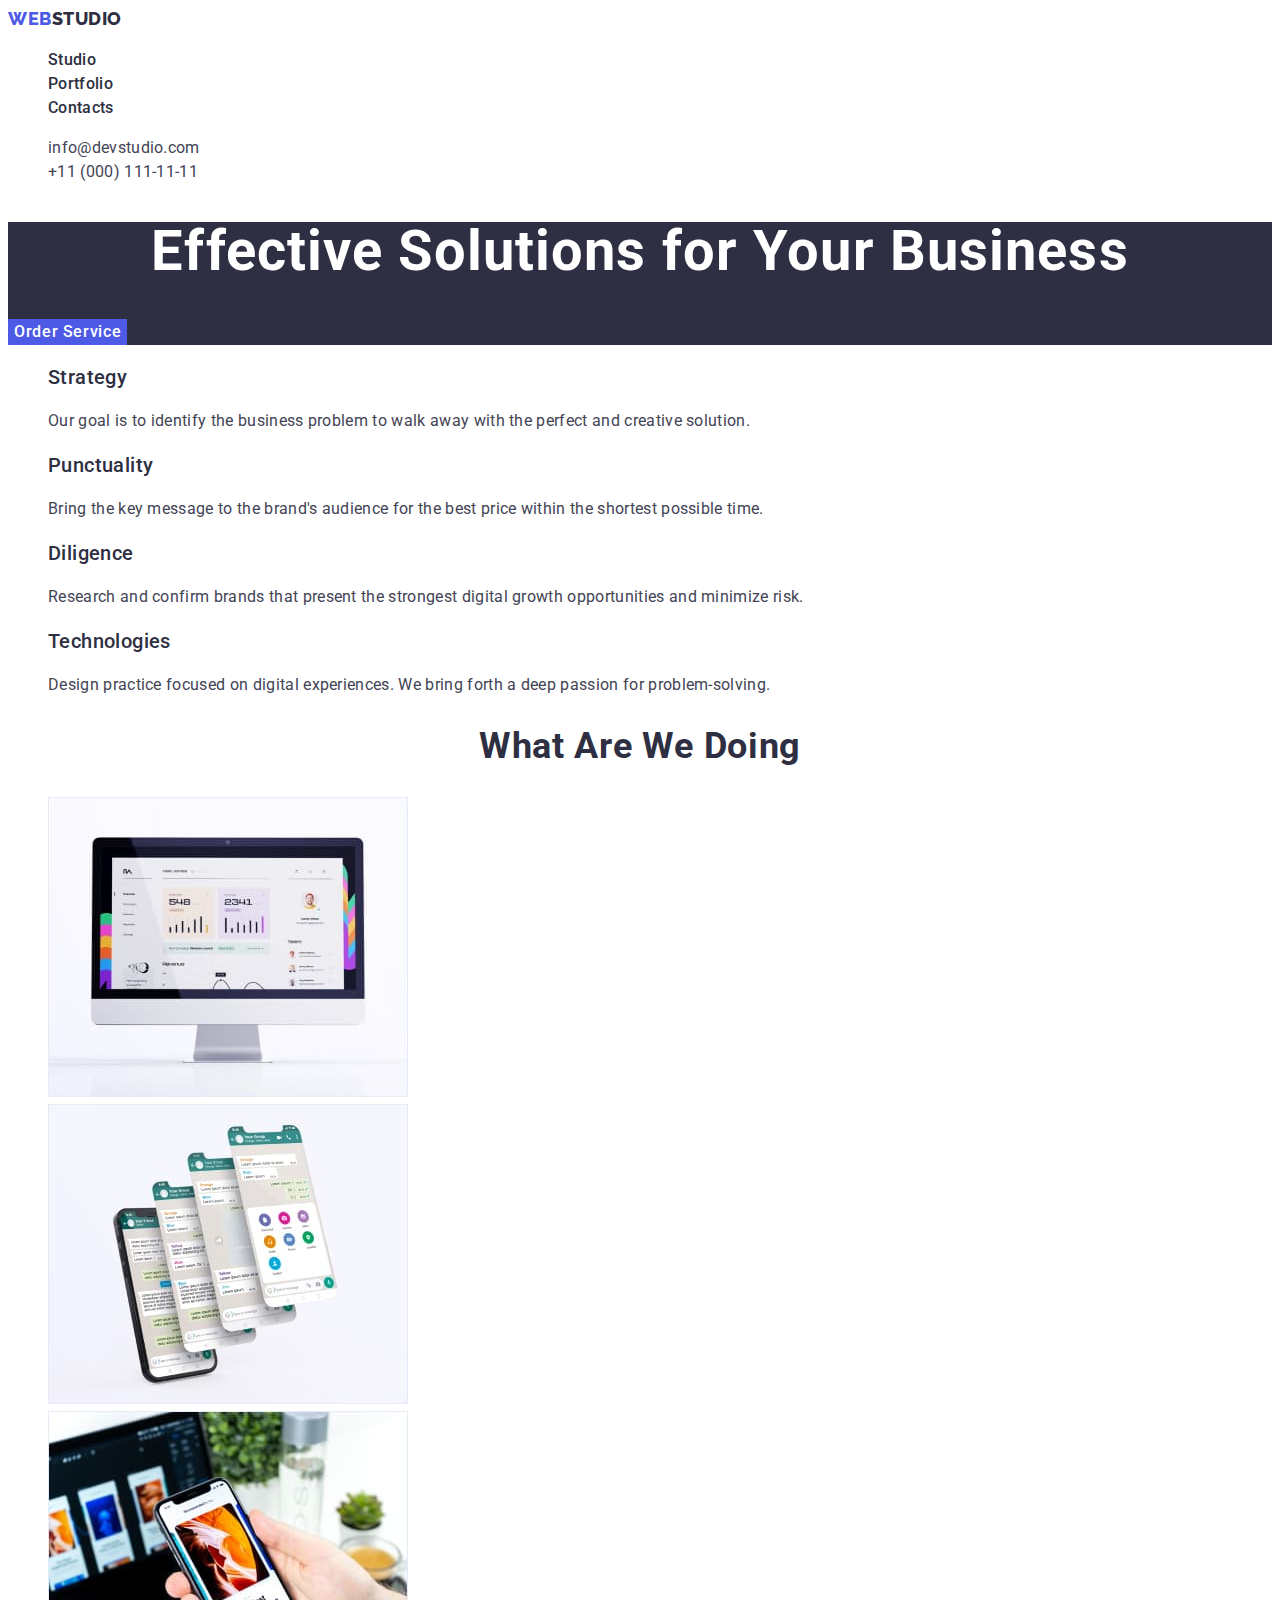
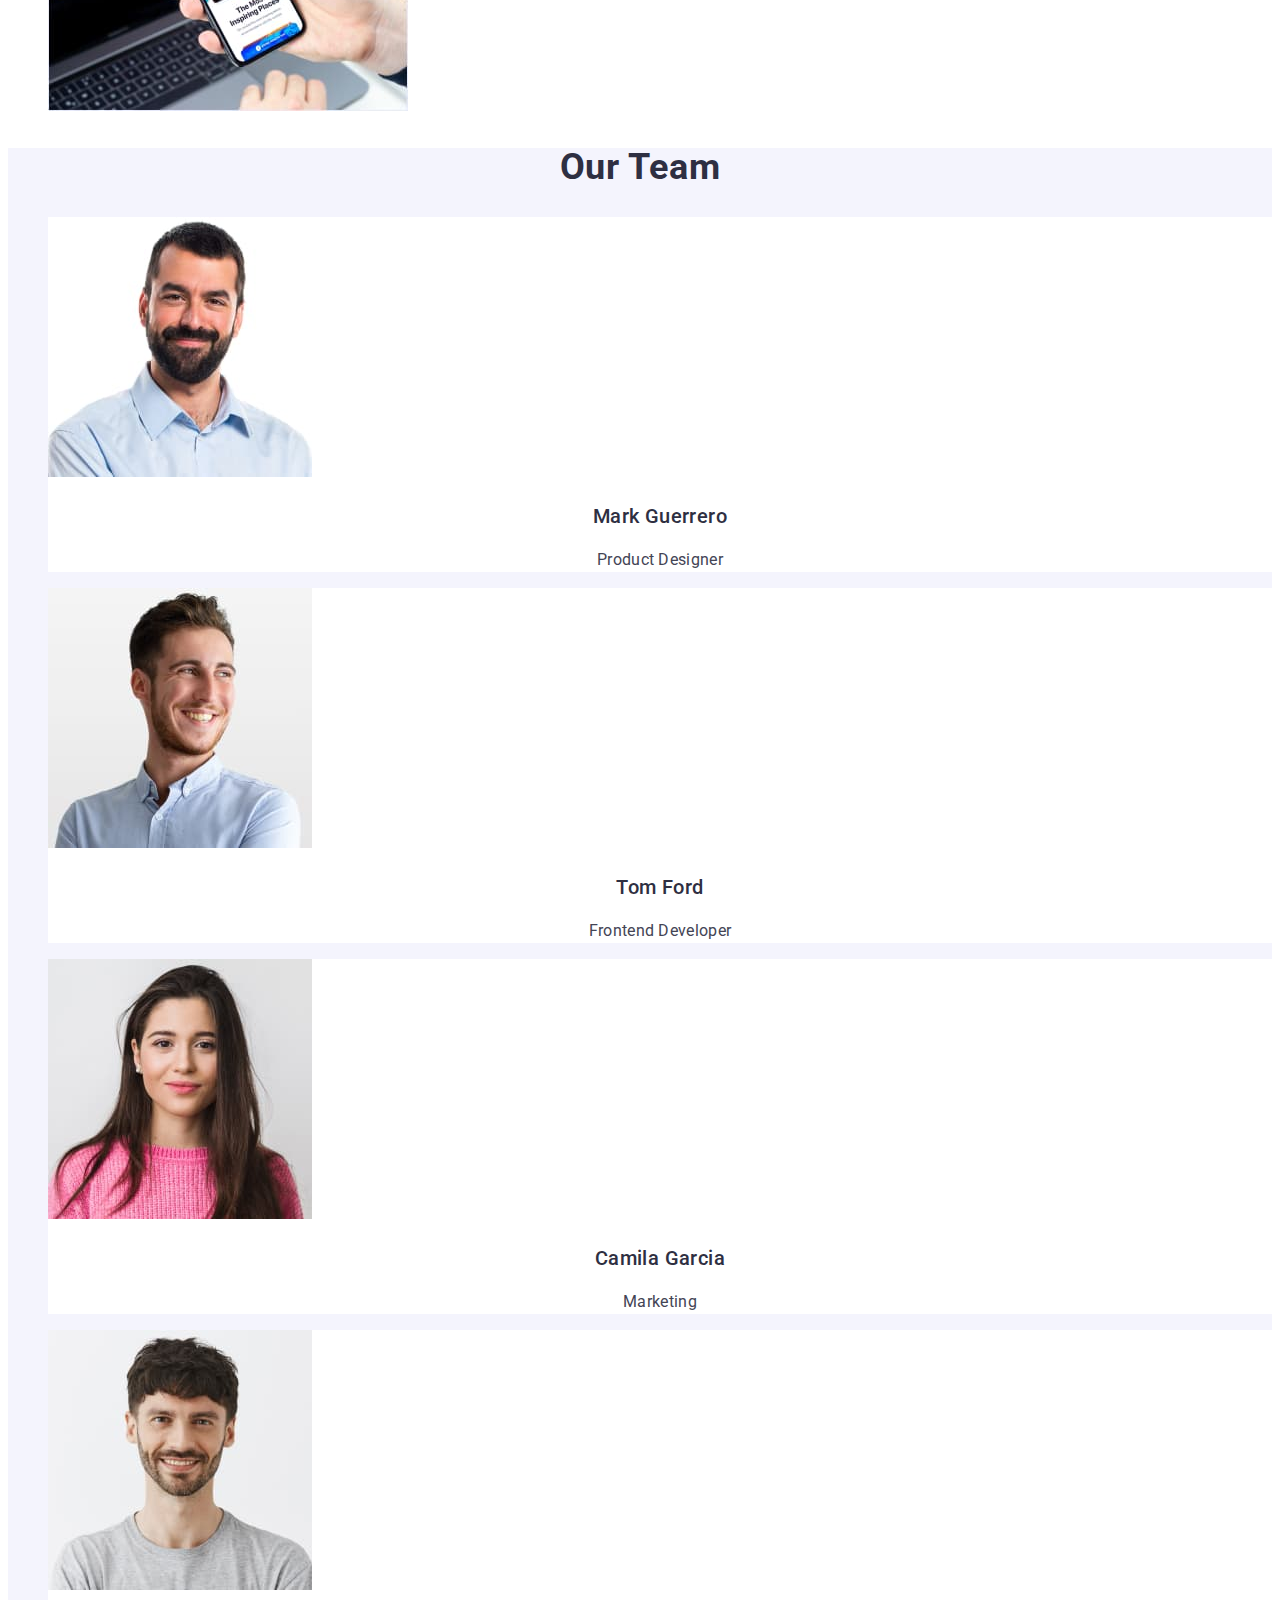
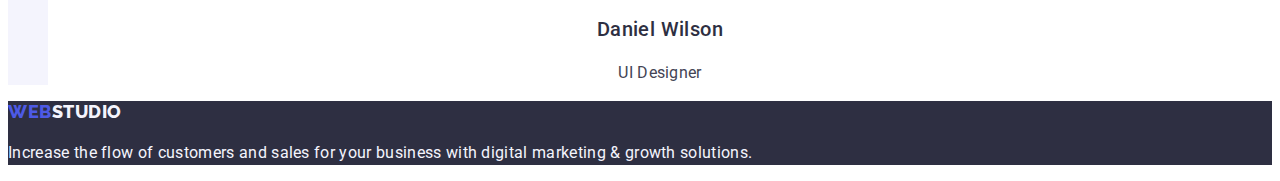
==== commit ea66ee31: "fix" ====
--- a/index.html
+++ b/index.html
@@ -5,19 +5,11 @@
     <meta http-equiv="X-UA-Compatible" content="IE=edge" />
     <meta name="viewport" content="width=device-width, initial-scale=1.0" />
     <title>WebStudio</title>
-
     <link rel="preconnect" href="https://fonts.googleapis.com" />
     <link rel="preconnect" href="https://fonts.gstatic.com" crossorigin />
     <link
       href="https://fonts.googleapis.com/css2?family=Raleway:wght@800&family=Roboto:wght@400;500;700&display=swap"
       rel="stylesheet"
-    />
-    <link
-      rel="stylesheet"
-      href="https://cdnjs.cloudflare.com/ajax/libs/modern-normalize/1.1.0/modern-normalize.min.css"
-      integrity="sha512-wpPYUAdjBVSE4KJnH1VR1HeZfpl1ub8YT/NKx4PuQ5NmX2tKuGu6U/JRp5y+Y8XG2tV+wKQpNHVUX03MfMFn9Q=="
-      crossorigin="anonymous"
-      referrerpolicy="no-referrer"
     />
     <link rel="stylesheet" href="./css/style.css" />
   </head>
@@ -25,12 +17,12 @@
     <!-- header -->
     <header>
       <nav>
-        <a class="logo link" href="./index.html"><span class="logo-accent">Web</span>Studio</a>
+        <a class="logo link" href="./index.html">Web<span class="logo-header">Studio</span></a>
 
         <ul class="list">
-          <li><a class="nav-link current link" href="./index.html">Studio</a></li>
+          <li><a class="nav-link link" href="./index.html">Studio</a></li>
           <li><a class="nav-link link" href="./portfolio.html">Portfolio</a></li>
-          <li><a class="nav-link link" href="#">Contacts</a></li>
+          <li><a class="nav-link link" href="">Contacts</a></li>
         </ul>
       </nav>
 
@@ -52,9 +44,9 @@
 
       <!-- section Our advantages -->
       <section>
-        <h2 class="visually-hidden">Our advantages</h2>
+        <h2 hidden>Our advantages</h2>
 
-        <ul class="advantages-list">
+        <ul class="advantages-list list">
           <li class="advantages-item">
             <h3 class="advantages-title">Strategy</h3>
             <p class="advantages-text">
@@ -116,7 +108,7 @@
       <section class="section-our-team">
         <h2 class="section-title">Our team</h2>
 
-        <ul class="team-list">
+        <ul class="team-list list">
           <li class="team-item">
             <img src="./images/team-1.jpg" alt="photo Mark Guerrero" width="264" />
             <h3 class="team-title">Mark Guerrero</h3>
@@ -146,9 +138,7 @@
 
     <!-- footer -->
     <footer class="footer">
-      <a class="logo logo-footer link" href="./index.html"
-        ><span class="logo-accent">Web</span>Studio</a
-      >
+      <a class="logo link" href="./index.html">Web<span class="logo-footer">Studio</span></a>
 
       <p class="footer-description">
         Increase the flow of customers and sales for your business with digital marketing & growth
--- a/css/style.css
+++ b/css/style.css
@@ -1,5 +1,3 @@
-/* Variables */
-
 :root {
   --main-ff: 'Roboto', sans-serif;
   --secondary-ff: 'Raleway', sans-serif;
@@ -29,6 +27,7 @@
   color: var(--secondary-dark-text-color);
   font-size: 16px;
   line-height: 1.5;
+  letter-spacing: 0.02em;
 }
 
 /* Reset style */
@@ -45,19 +44,6 @@
 /* adaptive img */
 
 /* utils style */
-
-.visually-hidden {
-  position: absolute;
-  white-space: nowrap;
-  width: 1px;
-  height: 1px;
-  overflow: hidden;
-  border: 0;
-  padding: 0;
-  clip: rect(0 0 0 0);
-  clip-path: inset(50%);
-  margin: -1px;
-}
 
 /* common style */
 
@@ -76,14 +62,14 @@
   font-family: var(--secondary-ff);
   font-weight: 800;
   font-size: 18px;
-  line-height: 1.33;
+  line-height: 1.17;
   letter-spacing: 0.03em;
   text-transform: uppercase;
-  color: var(--primary-dark-text-color);
-}
-
-.logo-accent {
   color: var(--brand-color);
+}
+
+.logo-header {
+  color: var(--primary-dark-text-color);
 }
 
 .nav-link {
@@ -95,7 +81,7 @@
   color: var(--secondary-dark-text-color);
 }
 
-.nav-link:is(:hover, :focus, .current),
+.nav-link:is(:hover, :focus, ),
 .contact-link:is(:hover, :focus) {
   color: var(--active-color);
 }
@@ -217,5 +203,5 @@
 }
 
 .footer-description {
-  color: var(--secondary-light-text-color);
-}
+  color: var(--accent-color);
+}
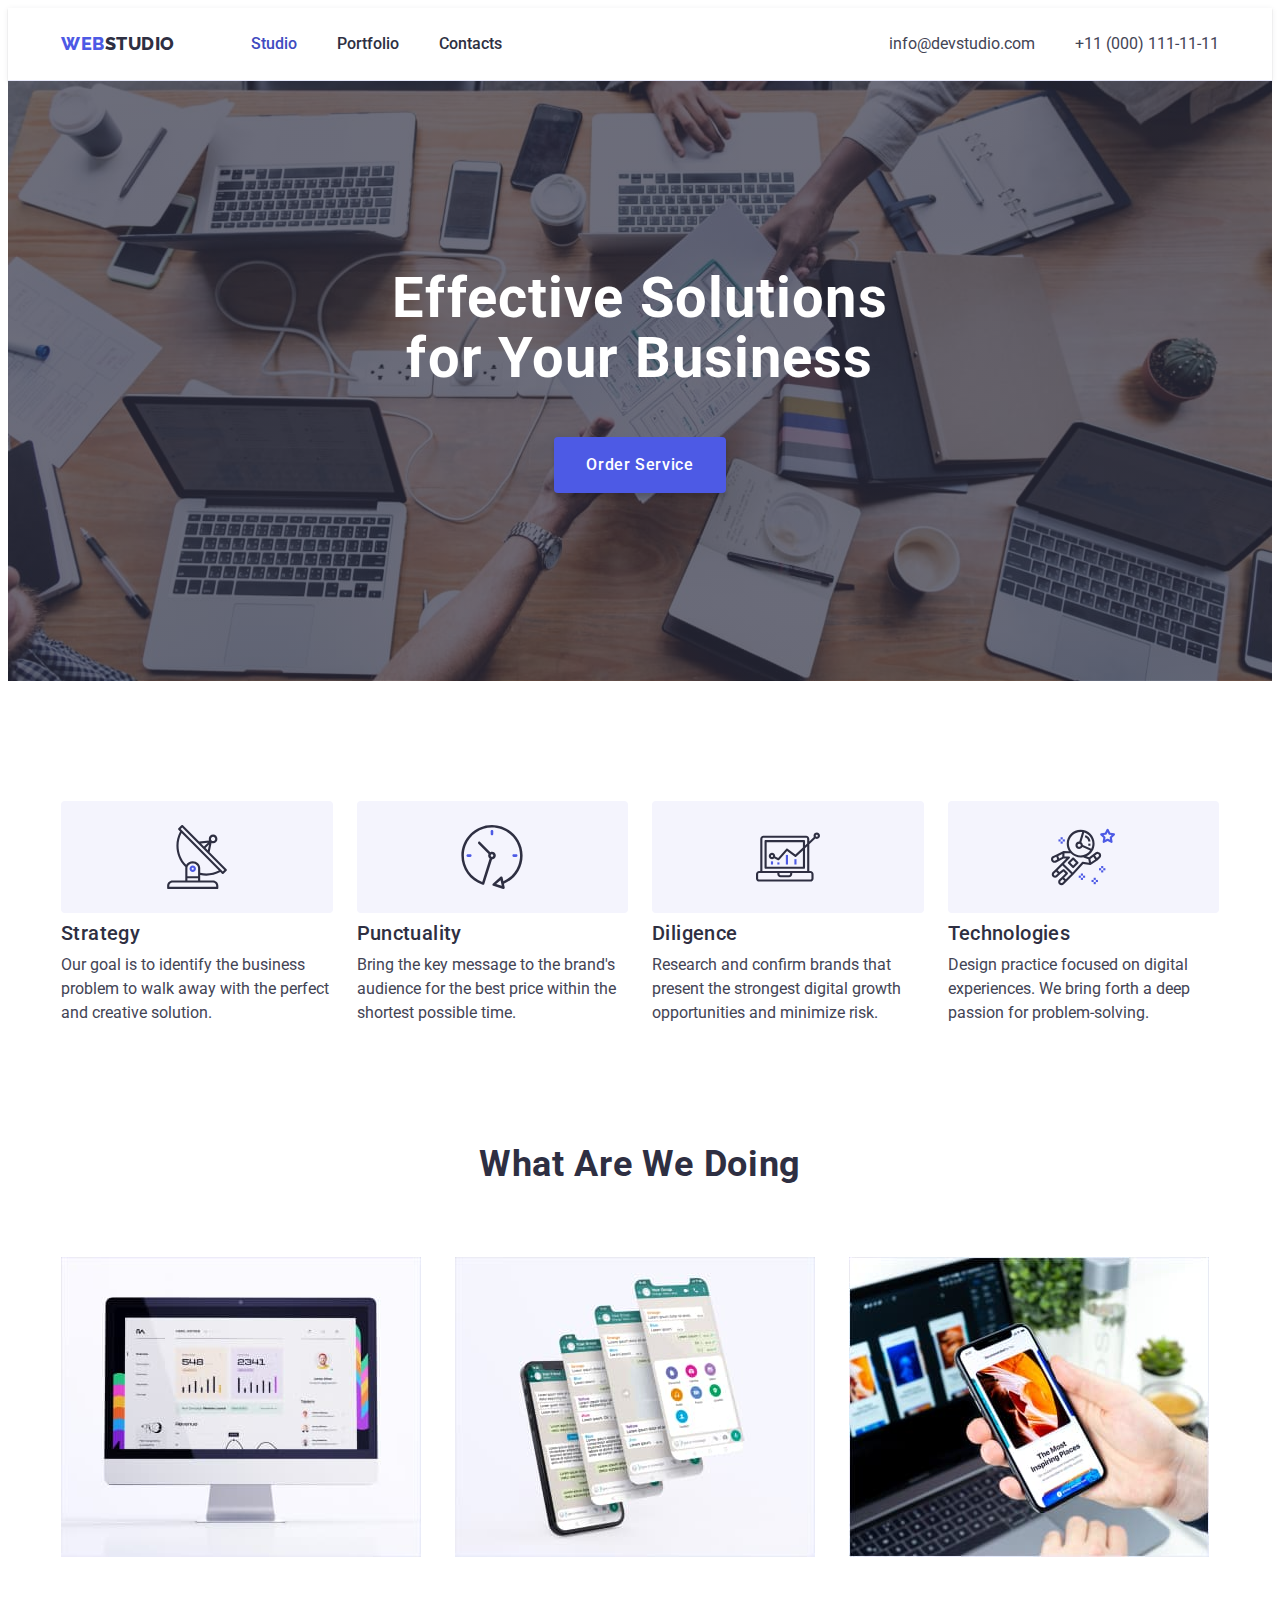
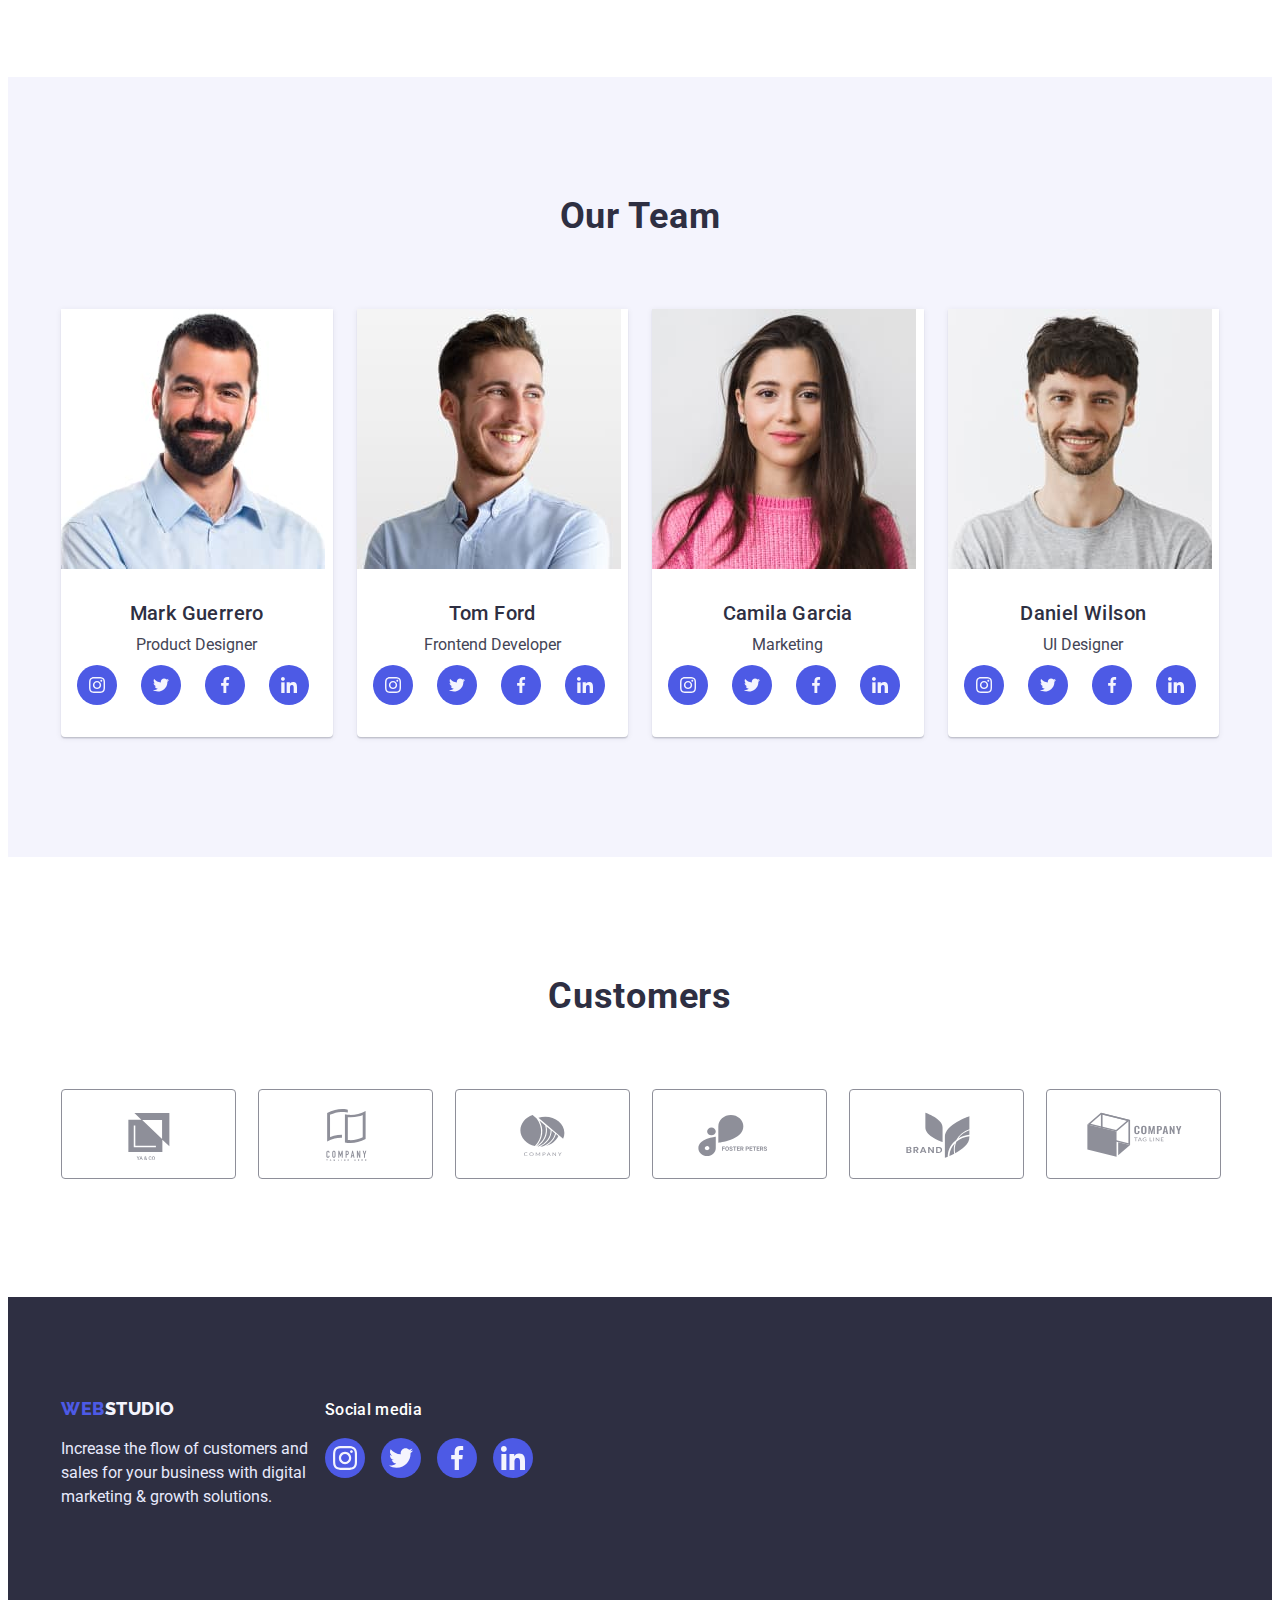
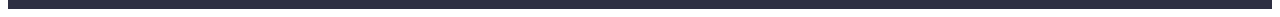
==== commit b557871e: "fix" ====
--- a/index.html
+++ b/index.html
@@ -5,145 +5,425 @@
     <meta http-equiv="X-UA-Compatible" content="IE=edge" />
     <meta name="viewport" content="width=device-width, initial-scale=1.0" />
     <title>WebStudio</title>
+
     <link rel="preconnect" href="https://fonts.googleapis.com" />
     <link rel="preconnect" href="https://fonts.gstatic.com" crossorigin />
     <link
       href="https://fonts.googleapis.com/css2?family=Raleway:wght@800&family=Roboto:wght@400;500;700&display=swap"
       rel="stylesheet"
     />
+    <link
+      rel="stylesheet"
+      href="https://cdnjs.cloudflare.com/ajax/libs/modern-normalize/1.1.0/modern-normalize.min.css"
+      integrity="sha512-wpPYUAdjBVSE4KJnH1VR1HeZfpl1ub8YT/NKx4PuQ5NmX2tKuGu6U/JRp5y+Y8XG2tV+wKQpNHVUX03MfMFn9Q=="
+      crossorigin="anonymous"
+      referrerpolicy="no-referrer"
+    />
     <link rel="stylesheet" href="./css/style.css" />
   </head>
   <body>
     <!-- header -->
-    <header>
-      <nav>
-        <a class="logo link" href="./index.html">Web<span class="logo-header">Studio</span></a>
-
-        <ul class="list">
-          <li><a class="nav-link link" href="./index.html">Studio</a></li>
-          <li><a class="nav-link link" href="./portfolio.html">Portfolio</a></li>
-          <li><a class="nav-link link" href="">Contacts</a></li>
-        </ul>
-      </nav>
-
-      <address class="address">
-        <ul class="list">
-          <li>
-            <a class="contact-link link" href="mailto:info@devstudio.com">info@devstudio.com</a>
-          </li>
-          <li><a class="contact-link link" href="tel:+110001111111">+11 (000) 111-11-11</a></li>
-        </ul>
-      </address>
+    <header class="header">
+      <div class="container header-container">
+        <nav class="header-nav">
+          <a class="logo header-logo" href="./index.html"
+            ><span class="logo-accent">Web</span>Studio</a
+          >
+
+          <ul class="nav-list">
+            <li class="nav-item"><a class="nav-link current" href="./index.html">Studio</a></li>
+            <li class="nav-item"><a class="nav-link" href="./portfolio.html">Portfolio</a></li>
+            <li class="nav-item"><a class="nav-link" href="#">Contacts</a></li>
+          </ul>
+        </nav>
+
+        <address class="header-address">
+          <ul class="address-list">
+            <li class="address-item">
+              <a class="address-link" href="mailto:info@devstudio.com">info@devstudio.com</a>
+            </li>
+            <li class="address-item">
+              <a class="address-link" href="tel:+110001111111">+11 (000) 111-11-11</a>
+            </li>
+          </ul>
+        </address>
+      </div>
     </header>
     <main>
       <!-- section hero -->
+      <!-- <div class="hero-container-fluid"> -->
       <section class="section-hero">
-        <h1 class="hero-title">Effective Solutions for Your Business</h1>
-        <button class="hero-btn" type="button">Order Service</button>
+        <div class="container">
+          <h1 class="hero-title">Effective Solutions for Your Business</h1>
+          <button class="btn main hero-btn" type="button">Order Service</button>
+        </div>
       </section>
+      <!-- </div> -->
 
       <!-- section Our advantages -->
-      <section>
-        <h2 hidden>Our advantages</h2>
-
-        <ul class="advantages-list list">
-          <li class="advantages-item">
-            <h3 class="advantages-title">Strategy</h3>
-            <p class="advantages-text">
-              Our goal is to identify the business problem to walk away with the perfect and
-              creative solution.
-            </p>
-          </li>
-
-          <li class="advantages-item">
-            <h3 class="advantages-title">Punctuality</h3>
-            <p class="advantages-text">
-              Bring the key message to the brand's audience for the best price within the shortest
-              possible time.
-            </p>
-          </li>
-
-          <li class="advantages-item">
-            <h3 class="advantages-title">Diligence</h3>
-            <p class="advantages-text">
-              Research and confirm brands that present the strongest digital growth opportunities
-              and minimize risk.
-            </p>
-          </li>
-
-          <li class="advantages-item">
-            <h3 class="advantages-title">Technologies</h3>
-            <p class="advantages-text">
-              Design practice focused on digital experiences. We bring forth a deep passion for
-              problem-solving.
-            </p>
-          </li>
-        </ul>
+      <section class="section">
+        <div class="container">
+          <h2 class="visually-hidden">Our advantages</h2>
+
+          <ul class="advantages-list">
+            <li class="advantages-item">
+              <div class="advantages-thumb">
+                <svg class="advantages-icon" width="64" height="64">
+                  <use href="./images/icons.svg#antenna"></use>
+                </svg>
+              </div>
+              <h3 class="advantages-title">Strategy</h3>
+              <p class="advantages-text">
+                Our goal is to identify the business problem to walk away with the perfect and
+                creative solution.
+              </p>
+            </li>
+
+            <li class="advantages-item">
+              <div class="advantages-thumb">
+                <svg class="advantages-icon" width="64" height="64">
+                  <use href="./images/icons.svg#clock"></use>
+                </svg>
+              </div>
+              <h3 class="advantages-title">Punctuality</h3>
+              <p class="advantages-text">
+                Bring the key message to the brand's audience for the best price within the shortest
+                possible time.
+              </p>
+            </li>
+
+            <li class="advantages-item">
+              <div class="advantages-thumb">
+                <svg class="advantages-icon" width="64" height="64">
+                  <use href="./images/icons.svg#diagram"></use>
+                </svg>
+              </div>
+              <h3 class="advantages-title">Diligence</h3>
+              <p class="advantages-text">
+                Research and confirm brands that present the strongest digital growth opportunities
+                and minimize risk.
+              </p>
+            </li>
+
+            <li class="advantages-item">
+              <div class="advantages-thumb">
+                <svg class="advantages-icon" width="64" height="64">
+                  <use href="./images/icons.svg#astronaut"></use>
+                </svg>
+              </div>
+              <h3 class="advantages-title">Technologies</h3>
+              <p class="advantages-text">
+                Design practice focused on digital experiences. We bring forth a deep passion for
+                problem-solving.
+              </p>
+            </li>
+          </ul>
+        </div>
       </section>
 
       <!-- section What are we doing -->
-      <section>
-        <h2 class="section-title">What are we doing</h2>
-
-        <ul class="list">
-          <li>
-            <img src="./images/what-are-we-doing-1.jpg" alt="website on monitor" width="360" />
-          </li>
-
-          <li>
-            <img src="./images/what-are-we-doing-2.jpg" alt="messenger on phone" width="360" />
-          </li>
-
-          <li>
-            <img
-              src="./images/what-are-we-doing-3.jpg"
-              alt="man working on the phone"
-              width="360"
-            />
-          </li>
-        </ul>
+      <section class="section section-doing">
+        <div class="container">
+          <h2 class="section-title">What are we doing</h2>
+
+          <ul class="doing-list">
+            <li class="doing-item">
+              <img src="./images/what-are-we-doing-1.jpg" alt="website on monitor" width="360" />
+            </li>
+
+            <li class="doing-item">
+              <img src="./images/what-are-we-doing-2.jpg" alt="messenger on phone" width="360" />
+            </li>
+
+            <li class="doing-item">
+              <img
+                src="./images/what-are-we-doing-3.jpg"
+                alt="man working on the phone"
+                width="360"
+              />
+            </li>
+          </ul>
+        </div>
       </section>
 
       <!-- section Our Team -->
-      <section class="section-our-team">
-        <h2 class="section-title">Our team</h2>
-
-        <ul class="team-list list">
-          <li class="team-item">
-            <img src="./images/team-1.jpg" alt="photo Mark Guerrero" width="264" />
-            <h3 class="team-title">Mark Guerrero</h3>
-            <p class="team-text">Product Designer</p>
-          </li>
-
-          <li class="team-item">
-            <img src="./images/team-2.jpg" alt="photo Tom Ford" width="264" />
-            <h3 class="team-title">Tom Ford</h3>
-            <p class="team-text">Frontend Developer</p>
-          </li>
-
-          <li class="team-item">
-            <img src="./images/team-3.jpg" alt="photo Camila Garcia" width="264" />
-            <h3 class="team-title">Camila Garcia</h3>
-            <p class="team-text">Marketing</p>
-          </li>
-
-          <li class="team-item">
-            <img src="./images/team-4.jpg" alt="photo Daniel Wilson" width="264" />
-            <h3 class="team-title">Daniel Wilson</h3>
-            <p class="team-text">UI Designer</p>
-          </li>
-        </ul>
+      <section class="section section-our-team">
+        <div class="container">
+          <h2 class="section-title">Our team</h2>
+
+          <ul class="team-list">
+            <li class="team-item">
+              <img src="./images/team-1.jpg" alt="photo Mark Guerrero" width="264" />
+              <div class="team-content-wrp">
+                <h3 class="team-title">Mark Guerrero</h3>
+                <p class="team-text">Product Designer</p>
+
+                <ul class="social-list">
+                  <li class="social-item">
+                    <a href="" class="social-link">
+                      <svg class="social-icon" width="16" height="16">
+                        <use href="./images/icons.svg#instagram"></use>
+                      </svg>
+                    </a>
+                  </li>
+
+                  <li class="social-item">
+                    <a href="" class="social-link">
+                      <svg class="social-icon" width="16" height="16">
+                        <use href="./images/icons.svg#twitter"></use>
+                      </svg>
+                    </a>
+                  </li>
+
+                  <li class="social-item">
+                    <a href="" class="social-link">
+                      <svg class="social-icon" width="16" height="16">
+                        <use href="./images/icons.svg#facebook"></use>
+                      </svg>
+                    </a>
+                  </li>
+
+                  <li class="social-item">
+                    <a href="" class="social-link">
+                      <svg class="social-icon" width="16" height="16">
+                        <use href="./images/icons.svg#linkedin"></use>
+                      </svg>
+                    </a>
+                  </li>
+                </ul>
+              </div>
+            </li>
+
+            <li class="team-item">
+              <img src="./images/team-2.jpg" alt="photo Tom Ford" width="264" />
+              <div class="team-content-wrp">
+                <h3 class="team-title">Tom Ford</h3>
+                <p class="team-text">Frontend Developer</p>
+
+                <ul class="social-list">
+                  <li class="social-item">
+                    <a href="" class="social-link">
+                      <svg class="social-icon" width="16" height="16">
+                        <use href="./images/icons.svg#instagram"></use>
+                      </svg>
+                    </a>
+                  </li>
+
+                  <li class="social-item">
+                    <a href="" class="social-link">
+                      <svg class="social-icon" width="16" height="16">
+                        <use href="./images/icons.svg#twitter"></use>
+                      </svg>
+                    </a>
+                  </li>
+
+                  <li class="social-item">
+                    <a href="" class="social-link">
+                      <svg class="social-icon" width="16" height="16">
+                        <use href="./images/icons.svg#facebook"></use>
+                      </svg>
+                    </a>
+                  </li>
+
+                  <li class="social-item">
+                    <a href="" class="social-link">
+                      <svg class="social-icon" width="16" height="16">
+                        <use href="./images/icons.svg#linkedin"></use>
+                      </svg>
+                    </a>
+                  </li>
+                </ul>
+              </div>
+            </li>
+
+            <li class="team-item">
+              <img src="./images/team-3.jpg" alt="photo Camila Garcia" width="264" />
+              <div class="team-content-wrp">
+                <h3 class="team-title">Camila Garcia</h3>
+                <p class="team-text">Marketing</p>
+
+                <ul class="social-list">
+                  <li class="social-item">
+                    <a href="" class="social-link">
+                      <svg class="social-icon" width="16" height="16">
+                        <use href="./images/icons.svg#instagram"></use>
+                      </svg>
+                    </a>
+                  </li>
+
+                  <li class="social-item">
+                    <a href="" class="social-link">
+                      <svg class="social-icon" width="16" height="16">
+                        <use href="./images/icons.svg#twitter"></use>
+                      </svg>
+                    </a>
+                  </li>
+
+                  <li class="social-item">
+                    <a href="" class="social-link">
+                      <svg class="social-icon" width="16" height="16">
+                        <use href="./images/icons.svg#facebook"></use>
+                      </svg>
+                    </a>
+                  </li>
+
+                  <li class="social-item">
+                    <a href="" class="social-link">
+                      <svg class="social-icon" width="16" height="16">
+                        <use href="./images/icons.svg#linkedin"></use>
+                      </svg>
+                    </a>
+                  </li>
+                </ul>
+              </div>
+            </li>
+
+            <li class="team-item">
+              <img src="./images/team-4.jpg" alt="photo Daniel Wilson" width="264" />
+              <div class="team-content-wrp">
+                <h3 class="team-title">Daniel Wilson</h3>
+                <p class="team-text">UI Designer</p>
+
+                <ul class="social-list">
+                  <li class="social-item">
+                    <a href="" class="social-link">
+                      <svg class="social-icon" width="16" height="16">
+                        <use href="./images/icons.svg#instagram"></use>
+                      </svg>
+                    </a>
+                  </li>
+
+                  <li class="social-item">
+                    <a href="" class="social-link">
+                      <svg class="social-icon" width="16" height="16">
+                        <use href="./images/icons.svg#twitter"></use>
+                      </svg>
+                    </a>
+                  </li>
+
+                  <li class="social-item">
+                    <a href="" class="social-link">
+                      <svg class="social-icon" width="16" height="16">
+                        <use href="./images/icons.svg#facebook"></use>
+                      </svg>
+                    </a>
+                  </li>
+
+                  <li class="social-item">
+                    <a href="" class="social-link">
+                      <svg class="social-icon" width="16" height="16">
+                        <use href="./images/icons.svg#linkedin"></use>
+                      </svg>
+                    </a>
+                  </li>
+                </ul>
+              </div>
+            </li>
+          </ul>
+        </div>
+      </section>
+
+      <section class="section">
+        <div class="container">
+          <h2 class="section-title">Customers</h2>
+          <ul class="customers-list">
+            <li class="customers-item">
+              <a href="" class="customers-link">
+                <svg class="customers-icon" width="104" height="56">
+                  <use href="./images/icons.svg#client1"></use>
+                </svg>
+              </a>
+            </li>
+            <li class="customers-item">
+              <a href="" class="customers-link">
+                <svg class="customers-icon" width="104" height="56">
+                  <use href="./images/icons.svg#client2"></use>
+                </svg>
+              </a>
+            </li>
+            <li class="customers-item">
+              <a href="" class="customers-link">
+                <svg class="customers-icon" width="104" height="56">
+                  <use href="./images/icons.svg#client3"></use>
+                </svg>
+              </a>
+            </li>
+            <li class="customers-item">
+              <a href="" class="customers-link">
+                <svg class="customers-icon" width="104" height="56">
+                  <use href="./images/icons.svg#client4"></use>
+                </svg>
+              </a>
+            </li>
+            <li class="customers-item">
+              <a href="" class="customers-link">
+                <svg class="customers-icon" width="104" height="56">
+                  <use href="./images/icons.svg#client5"></use>
+                </svg>
+              </a>
+            </li>
+            <li class="customers-item">
+              <a href="" class="customers-link">
+                <svg class="customers-icon" width="104" height="56">
+                  <use href="./images/icons.svg#client6"></use>
+                </svg>
+              </a>
+            </li>
+          </ul>
+        </div>
       </section>
     </main>
 
     <!-- footer -->
     <footer class="footer">
-      <a class="logo link" href="./index.html">Web<span class="logo-footer">Studio</span></a>
-
-      <p class="footer-description">
-        Increase the flow of customers and sales for your business with digital marketing & growth
-        solutions.
-      </p>
+      <div class="container footer-container">
+        <div class="footer-first-part">
+          <a class="logo footer-logo" href="./index.html"
+            ><span class="logo-accent">Web</span>Studio</a
+          >
+
+          <p class="footer-description">
+            Increase the flow of customers and sales for your business with digital marketing &
+            growth solutions.
+          </p>
+        </div>
+        <div class="footer-social-wrp">
+          <p class="social-label">Social media</p>
+          <ul class="social-list footer-social-list">
+            <li class="social-item">
+              <a href="" class="social-link footer-social-link">
+                <svg class="social-icon" width="24" height="24">
+                  <use href="./images/icons.svg#instagram"></use>
+                </svg>
+              </a>
+            </li>
+
+            <li class="social-item">
+              <a href="" class="social-link footer-social-link">
+                <svg class="social-icon" width="24" height="24">
+                  <use href="./images/icons.svg#twitter"></use>
+                </svg>
+              </a>
+            </li>
+
+            <li class="social-item">
+              <a href="" class="social-link footer-social-link">
+                <svg class="social-icon" width="24" height="24">
+                  <use href="./images/icons.svg#facebook"></use>
+                </svg>
+              </a>
+            </li>
+
+            <li class="social-item">
+              <a href="" class="social-link footer-social-link">
+                <svg class="social-icon" width="24" height="24">
+                  <use href="./images/icons.svg#linkedin"></use>
+                </svg>
+              </a>
+            </li>
+          </ul>
+        </div>
+      </div>
     </footer>
   </body>
 </html>
--- a/css/style.css
+++ b/css/style.css
@@ -1,7 +1,11 @@
+/* Variables */
+
 :root {
+  /* font-family */
   --main-ff: 'Roboto', sans-serif;
   --secondary-ff: 'Raleway', sans-serif;
 
+  /* color */
   --brand-color: #4d5ae5;
   --active-color: #404bbf;
   --accent-color: #f4f4fd;
@@ -17,6 +21,10 @@
   --secondary-dark-text-color: #434455;
   --primary-light-text-color: #ffffff;
   --secondary-light-text-color: #e7e9fc;
+
+  /* gap */
+  --col-gap: 24px;
+  --row-gap: 48px;
 }
 
 /* body style */
@@ -27,28 +35,88 @@
   color: var(--secondary-dark-text-color);
   font-size: 16px;
   line-height: 1.5;
-  letter-spacing: 0.02em;
 }
 
 /* Reset style */
 
-.list {
+h1,
+h2,
+h3,
+h4,
+h5,
+h6,
+p {
+  margin: 0;
+}
+
+ul {
   list-style-type: none;
-}
-
-.link {
+  margin: 0;
+  padding: 0;
+}
+
+a {
   color: currentColor;
   text-decoration: none;
 }
 
 /* adaptive img */
 
+img {
+  display: block;
+  max-width: 100%;
+  height: auto;
+}
+
+address {
+  font-style: normal;
+}
+
 /* utils style */
 
+.visually-hidden {
+  position: absolute;
+  white-space: nowrap;
+  width: 1px;
+  height: 1px;
+  overflow: hidden;
+  border: 0;
+  padding: 0;
+  clip: rect(0 0 0 0);
+  clip-path: inset(50%);
+  margin: -1px;
+}
+
 /* common style */
 
+.section {
+  padding: 120px 0;
+}
+
+.container {
+  width: 1158px;
+  padding: 0 15px;
+  margin: 0 auto;
+}
+
+.logo {
+  display: inline-block;
+  font-family: var(--secondary-ff);
+  font-weight: 800;
+  font-size: 18px;
+  line-height: 1.33;
+  letter-spacing: 0.03em;
+  text-transform: uppercase;
+  color: var(--primary-dark-text-color);
+}
+
+.logo-accent {
+  color: var(--brand-color);
+}
+
 .section-title {
-  font-weight: 700;
+  margin-bottom: 72px;
+
   font-size: 36px;
   line-height: 1.11;
   letter-spacing: 0.02em;
@@ -57,77 +125,190 @@
   color: var(--primary-dark-text-color);
 }
 
-/* header */
-.logo {
-  font-family: var(--secondary-ff);
-  font-weight: 800;
-  font-size: 18px;
-  line-height: 1.17;
-  letter-spacing: 0.03em;
-  text-transform: uppercase;
-  color: var(--brand-color);
-}
-
-.logo-header {
-  color: var(--primary-dark-text-color);
-}
-
-.nav-link {
-  font-weight: 500;
-  color: var(--primary-dark-text-color);
-}
-
-.contact-link {
-  color: var(--secondary-dark-text-color);
-}
-
-.nav-link:is(:hover, :focus, ),
-.contact-link:is(:hover, :focus) {
-  color: var(--active-color);
-}
-
-.address {
-  font-style: normal;
-}
-
-/* Page Studio */
-
-/* Section Hero */
-
-.section-hero {
-  background-color: var(--dark-bg-color);
-}
-
-.hero-title {
-  font-weight: 700;
-  font-size: 56px;
-  line-height: 1.07;
-  letter-spacing: 0.02em;
-  text-align: center;
-  color: var(--primary-light-text-color);
-}
-
-.hero-btn {
-  border: none;
-
+.btn {
+  border-radius: 4px;
   font-family: inherit;
   font-weight: 500;
   font-size: 16px;
   line-height: 1.5;
   letter-spacing: 0.04em;
+  cursor: pointer;
+}
+
+.btn.main {
+  border: none;
   color: var(--primary-light-text-color);
   background-color: var(--brand-color);
-
-  cursor: pointer;
-}
-
-.hero-btn:is(:hover, :focus) {
+}
+
+.btn.main:is(:hover, :focus) {
   background-color: var(--active-color);
 }
 
+.btn.secondary {
+  border: 1px solid #e7e9fc;
+  color: var(--brand-color);
+  background-color: var(--light-bg-color);
+}
+
+.btn.secondary:is(:hover, :focus, .active) {
+  border-color: transparent;
+  color: var(--primary-light-text-color);
+  background-color: var(--active-color);
+  box-shadow: 0px 3px 1px rgba(0, 0, 0, 0.1), 0px 2px 1px rgba(0, 0, 0, 0.08),
+    0px 2px 2px rgba(0, 0, 0, 0.12);
+}
+
+.social-list {
+  display: flex;
+  gap: 24px;
+}
+
+.social-item {
+  width: 40px;
+  height: 40px;
+}
+
+.social-link {
+  display: flex;
+  align-items: center;
+  justify-content: center;
+  width: 100%;
+  height: 100%;
+  border-radius: 50%;
+
+  background-color: var(--brand-color);
+}
+
+.social-link:hover,
+.social-link:focus {
+  background-color: var(--active-color);
+}
+
+.social-icon {
+  fill: #f4f4fd;
+}
+
+/* header */
+.header {
+  border-bottom: 1px solid #e7e9fc;
+  box-shadow: 0px 2px 1px rgba(46, 47, 66, 0.08), 0px 1px 1px rgba(46, 47, 66, 0.16),
+    0px 1px 6px rgba(46, 47, 66, 0.08);
+}
+
+.header-container {
+  display: flex;
+  justify-content: space-between;
+  align-items: center;
+}
+
+.header-nav {
+  display: flex;
+  align-items: center;
+}
+
+.header-logo {
+  margin-right: 76px;
+  padding: 24px 0;
+}
+
+.nav-list {
+  display: flex;
+  align-items: center;
+  gap: 40px;
+}
+
+.nav-link {
+  display: block;
+  padding: 24px 0;
+
+  font-weight: 500;
+  color: var(--primary-dark-text-color);
+}
+
+.header-address {
+  margin-left: auto;
+}
+
+.address-list {
+  display: flex;
+  align-items: center;
+  gap: 40px;
+}
+
+.address-link {
+  display: block;
+  padding: 24px 0;
+
+  color: var(--secondary-dark-text-color);
+}
+
+.nav-link:is(:hover, :focus, .current),
+.address-link:is(:hover, :focus) {
+  color: var(--active-color);
+}
+
+/* Page Studio */
+
+/* Section Hero */
+
+/* .hero-container-fluid {
+  background-color: var(--dark-bg-color);
+} */
+
+.section-hero {
+  max-width: 1440px;
+  margin: 0 auto;
+  padding: 188px 0;
+
+  text-align: center;
+
+  background-image: linear-gradient(rgba(46, 47, 66, 0.7), rgba(46, 47, 66, 0.7)),
+    url(../images/hero-bg.jpg);
+  background-repeat: no-repeat;
+  background-position: center;
+  background-size: cover;
+}
+
+.hero-title {
+  max-width: 496px;
+  margin: 0 auto 48px;
+  font-size: 56px;
+  line-height: 1.07;
+  letter-spacing: 0.02em;
+  text-align: center;
+  color: var(--primary-light-text-color);
+}
+
+.hero-btn {
+  padding: 16px 32px;
+  box-shadow: 0px 4px 4px rgba(0, 0, 0, 0.15);
+}
+
 /* section Our advantages */
 
+.advantages-list {
+  display: flex;
+  gap: var(--col-gap);
+}
+
+.advantages-item {
+  width: calc((100% - 3 * var(--col-gap)) / 4);
+}
+
+.advantages-thumb {
+  display: flex;
+  align-items: center;
+  justify-content: center;
+  height: 112px;
+  margin-bottom: 8px;
+  border-radius: 4px;
+
+  background: var(--accent-color);
+}
+
 .advantages-title {
+  margin-bottom: 8px;
   font-weight: 500;
   font-size: 20px;
   line-height: 1.2;
@@ -135,17 +316,48 @@
   color: var(--primary-dark-text-color);
 }
 
+/* section What are we doing */
+
+.section-doing {
+  padding-top: 0;
+}
+
+.doing-list {
+  display: flex;
+  gap: var(--col-gap);
+}
+
+.doing-item {
+  width: calc((100% - 2 * var(--col-gap)) / 3);
+}
+
 /* section Our Team */
 
 .section-our-team {
   background-color: var(--light-bg-color);
 }
 
+.team-list {
+  display: flex;
+  gap: var(--col-gap);
+}
+
 .team-item {
+  width: calc((100% - 3 * var(--col-gap)) / 4);
+  border-radius: 0px 0px 4px 4px;
+
   background-color: var(--main-bg-color);
+  box-shadow: 0px 1px 6px rgba(46, 47, 66, 0.08), 0px 1px 1px rgba(46, 47, 66, 0.16),
+    0px 2px 1px rgba(46, 47, 66, 0.08);
+}
+
+.team-content-wrp {
+  padding: 32px 16px;
 }
 
 .team-title {
+  margin-bottom: 8px;
+
   font-weight: 500;
   font-size: 20px;
   line-height: 1.2;
@@ -155,32 +367,98 @@
 }
 
 .team-text {
+  margin-bottom: 8px;
+
   text-align: center;
 }
 
+/* section Customers */
+
+.customers-list {
+  display: flex;
+  gap: 24px;
+}
+
+.customers-item {
+  width: calc((100% - 5 * 24px) / 6);
+  height: 88px;
+}
+
+.customers-link {
+  display: flex;
+  align-items: center;
+  justify-content: center;
+
+  width: 100%;
+  height: 100%;
+  border: 1px solid #8e8f99;
+  border-radius: 4px;
+
+  color: #8e8f99;
+}
+
+.customers-link:hover,
+.customers-link:focus {
+  border-color: var(--active-color);
+  color: var(--active-color);
+}
+
+.customers-icon {
+  fill: currentColor;
+}
+
 /* Page Portfolio */
 
+.section-portfolio {
+  padding-top: 96px;
+}
+
+.filter-list {
+  display: flex;
+  justify-content: center;
+  gap: var(--col-gap);
+  margin-bottom: 72px;
+}
+
 .filter-btn {
-  border: none;
-
-  font-family: inherit;
-  font-weight: 500;
-  font-size: 16px;
-  line-height: 1.5;
-  text-align: center;
-  letter-spacing: 0.04em;
-  color: var(--brand-color);
-  background-color: var(--light-bg-color);
-
-  cursor: pointer;
-}
-
-.filter-btn:is(:hover, :focus, .active) {
-  color: var(--primary-light-text-color);
-  background-color: var(--active-color);
+  padding: 12px 24px;
+}
+
+.portfolio-cards {
+  display: flex;
+  flex-wrap: wrap;
+  column-gap: var(--col-gap);
+  row-gap: var(--row-gap);
+}
+
+.portfolio-card {
+  width: calc((100% - 2 * var(--col-gap)) / 3);
+}
+
+.card-link {
+  display: block;
+  width: 100%;
+  height: 100%;
+
+  box-shadow: 0px 1px 6px rgba(46, 47, 66, 0.08);
+}
+
+.card-link:hover,
+.card-link:focus {
+  box-shadow: 0px 1px 6px rgba(46, 47, 66, 0.08), 0px 1px 1px rgba(46, 47, 66, 0.16),
+    0px 2px 1px rgba(46, 47, 66, 0.08);
+}
+
+.card-content-wrp {
+  flex-grow: 1;
+  padding: 32px 16px;
+  border: 1px solid #e7e9fc;
+  border-top: none;
 }
 
 .card-title {
+  margin-bottom: 8px;
+
   font-weight: 500;
   font-size: 20px;
   line-height: 1.2;
@@ -195,13 +473,50 @@
 /* Footer */
 
 .footer {
+  padding: 100px 0;
   background-color: var(--dark-bg-color);
 }
 
-.logo-footer {
+.footer-container {
+  display: flex;
+  align-items: baseline;
+}
+
+.footer-first-part {
+  max-width: 264px;
+  /* margin-right: 120px; */
+  gap: 120px;
+}
+
+.footer-logo {
+  display: inline-block;
+  margin-bottom: 16px;
   color: var(--accent-color);
 }
 
 .footer-description {
-  color: var(--accent-color);
-}
+  color: var(--secondary-light-text-color);
+}
+
+.social-label {
+  display: inline-block;
+  margin-bottom: 16px;
+
+  font-weight: 500;
+  letter-spacing: 0.02em;
+  color: var(--primary-light-text-color);
+}
+
+.footer-social-list {
+  justify-content: center;
+  gap: 16px;
+}
+
+.footer-social-link {
+  background-color: var(--brand-color);
+}
+
+.footer-social-link:hover,
+.footer-social-link:focus {
+  background-color: var(--success-color);
+}
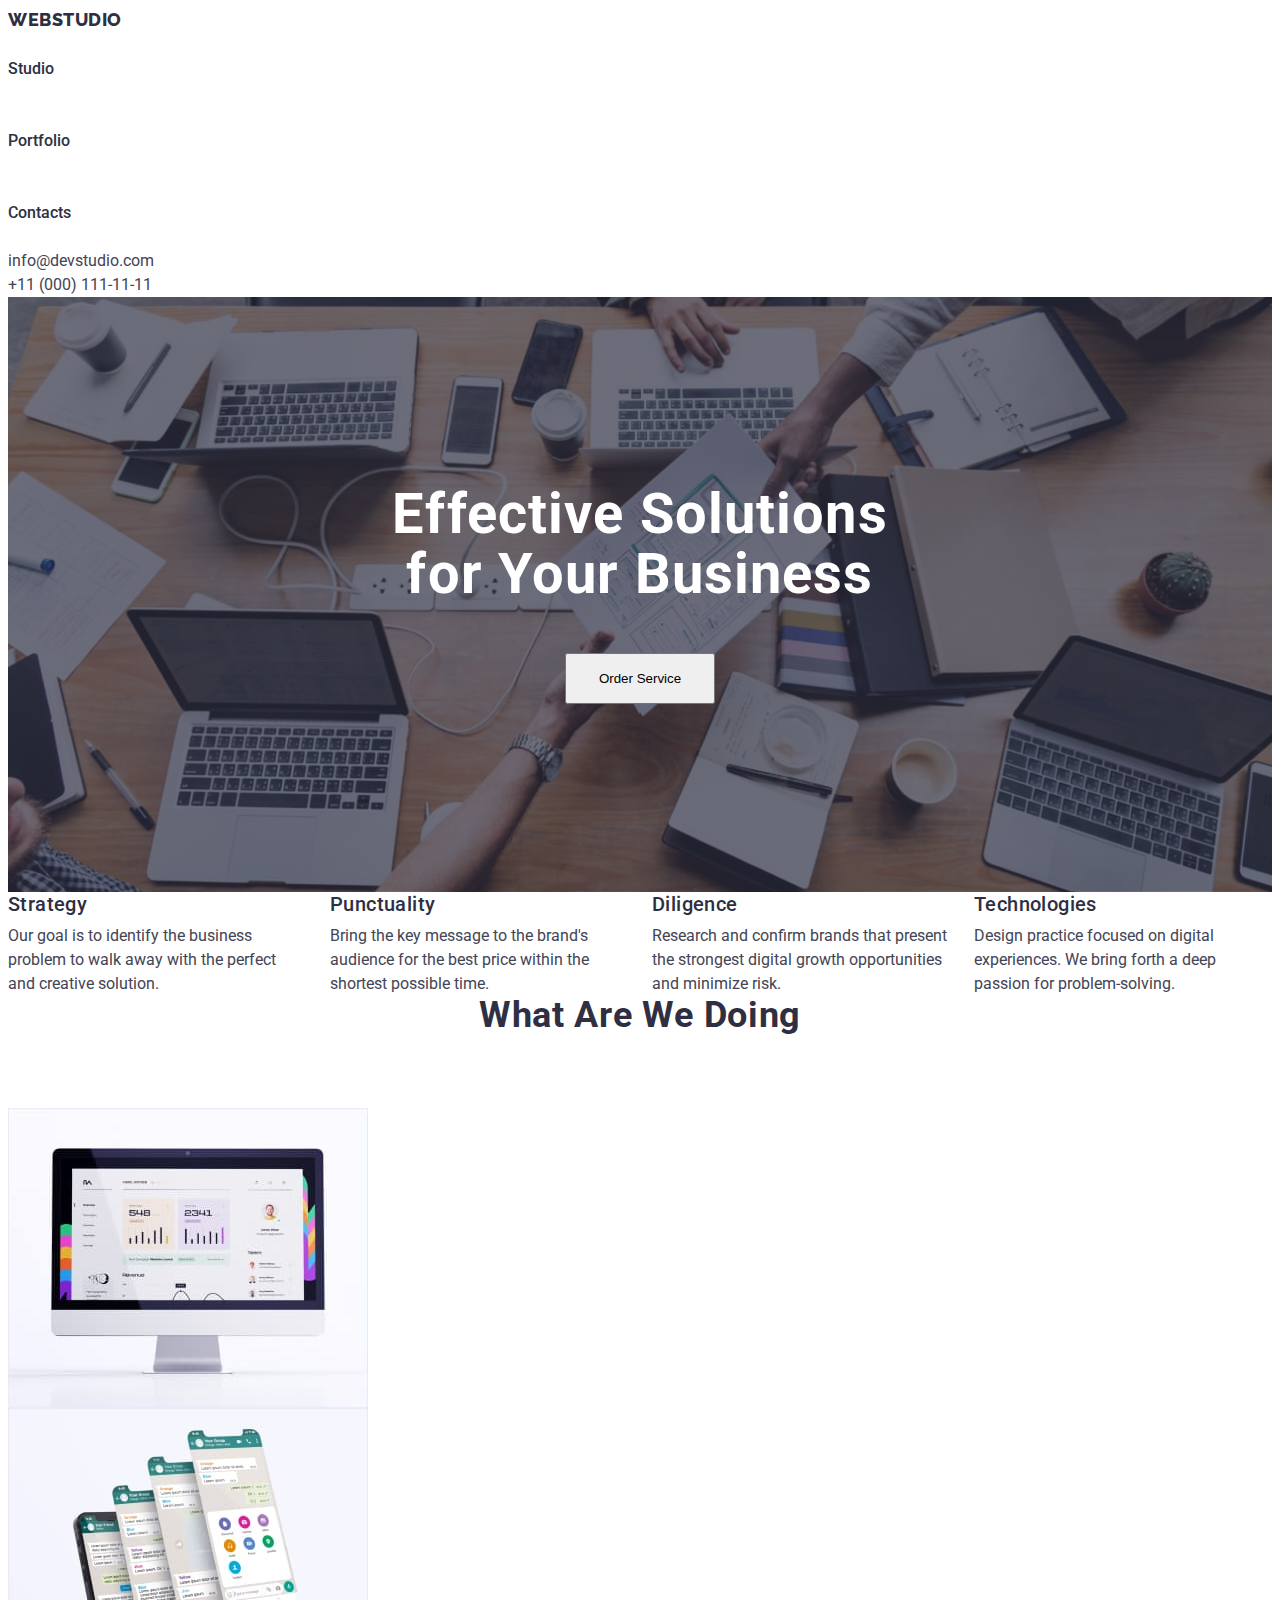
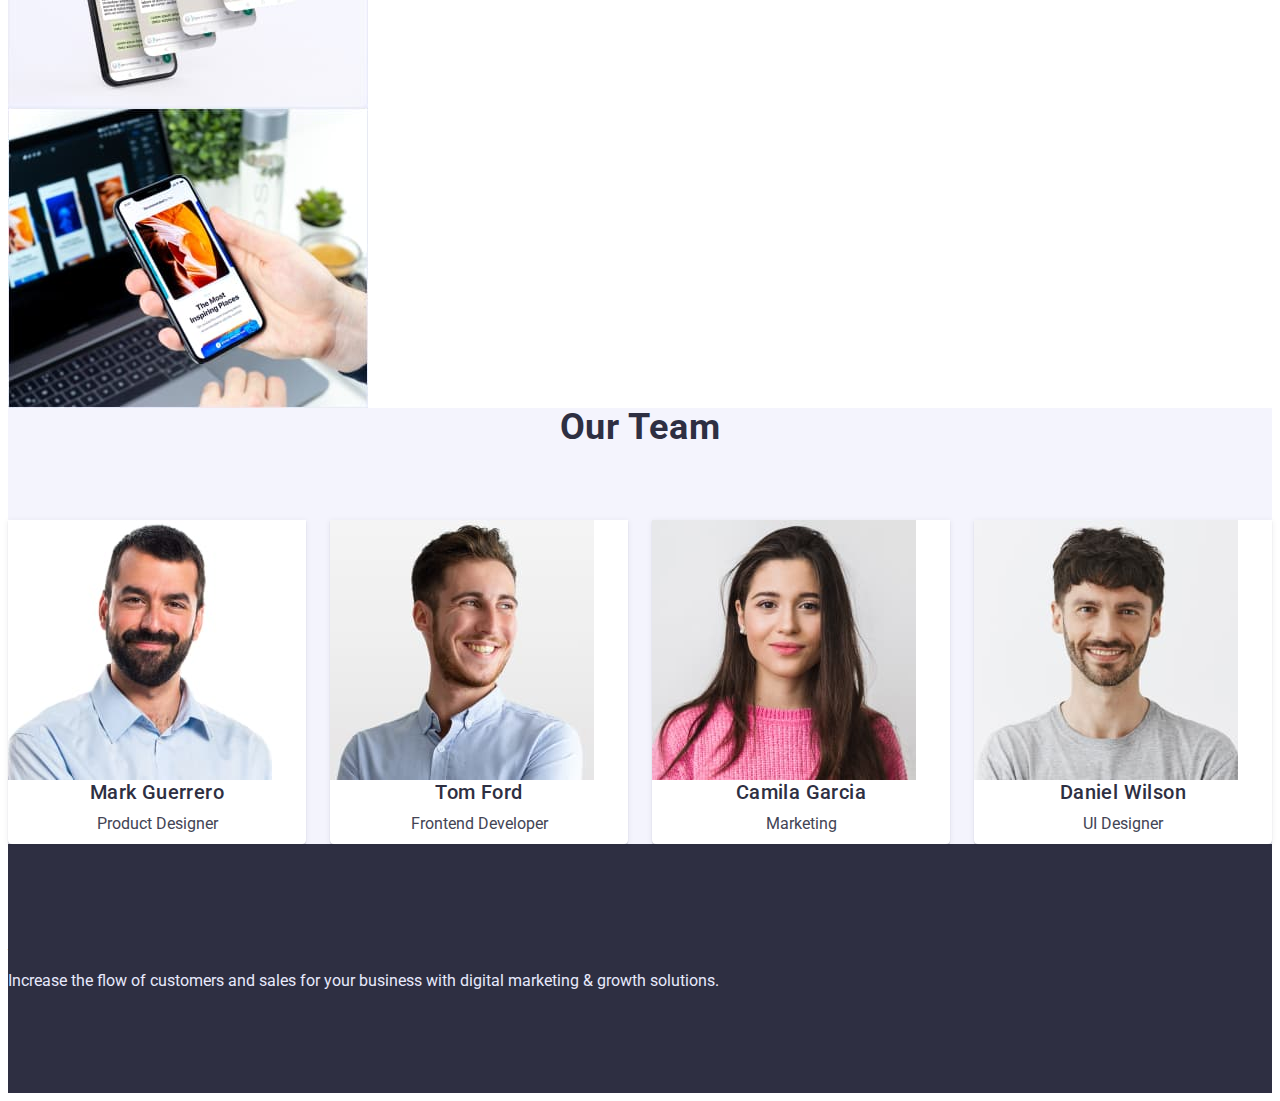
==== commit 9283a847: "test" ====
--- a/index.html
+++ b/index.html
@@ -5,425 +5,145 @@
     <meta http-equiv="X-UA-Compatible" content="IE=edge" />
     <meta name="viewport" content="width=device-width, initial-scale=1.0" />
     <title>WebStudio</title>
-
     <link rel="preconnect" href="https://fonts.googleapis.com" />
     <link rel="preconnect" href="https://fonts.gstatic.com" crossorigin />
     <link
-      href="https://fonts.googleapis.com/css2?family=Raleway:wght@800&family=Roboto:wght@400;500;700&display=swap"
+      href="https://fonts.googleapis.com/css2?family=Raleway:wght@800&amp;family=Roboto:wght@400;500;700&amp;display=swap"
       rel="stylesheet"
-    />
-    <link
-      rel="stylesheet"
-      href="https://cdnjs.cloudflare.com/ajax/libs/modern-normalize/1.1.0/modern-normalize.min.css"
-      integrity="sha512-wpPYUAdjBVSE4KJnH1VR1HeZfpl1ub8YT/NKx4PuQ5NmX2tKuGu6U/JRp5y+Y8XG2tV+wKQpNHVUX03MfMFn9Q=="
-      crossorigin="anonymous"
-      referrerpolicy="no-referrer"
     />
     <link rel="stylesheet" href="./css/style.css" />
   </head>
   <body>
     <!-- header -->
-    <header class="header">
-      <div class="container header-container">
-        <nav class="header-nav">
-          <a class="logo header-logo" href="./index.html"
-            ><span class="logo-accent">Web</span>Studio</a
-          >
+    <header>
+      <nav>
+        <a class="logo link" href="./index.html">Web<span class="logo-header">Studio</span></a>
 
-          <ul class="nav-list">
-            <li class="nav-item"><a class="nav-link current" href="./index.html">Studio</a></li>
-            <li class="nav-item"><a class="nav-link" href="./portfolio.html">Portfolio</a></li>
-            <li class="nav-item"><a class="nav-link" href="#">Contacts</a></li>
-          </ul>
-        </nav>
+        <ul class="list">
+          <li><a class="nav-link link" href="./index.html">Studio</a></li>
+          <li><a class="nav-link link" href="./portfolio.html">Portfolio</a></li>
+          <li><a class="nav-link link" href="">Contacts</a></li>
+        </ul>
+      </nav>
 
-        <address class="header-address">
-          <ul class="address-list">
-            <li class="address-item">
-              <a class="address-link" href="mailto:info@devstudio.com">info@devstudio.com</a>
-            </li>
-            <li class="address-item">
-              <a class="address-link" href="tel:+110001111111">+11 (000) 111-11-11</a>
-            </li>
-          </ul>
-        </address>
-      </div>
+      <address class="address">
+        <ul class="list">
+          <li>
+            <a class="contact-link link" href="mailto:info@devstudio.com">info@devstudio.com</a>
+          </li>
+          <li><a class="contact-link link" href="tel:+110001111111">+11 (000) 111-11-11</a></li>
+        </ul>
+      </address>
     </header>
     <main>
       <!-- section hero -->
-      <!-- <div class="hero-container-fluid"> -->
       <section class="section-hero">
-        <div class="container">
-          <h1 class="hero-title">Effective Solutions for Your Business</h1>
-          <button class="btn main hero-btn" type="button">Order Service</button>
-        </div>
+        <h1 class="hero-title">Effective Solutions for Your Business</h1>
+        <button class="hero-btn" type="button">Order Service</button>
       </section>
-      <!-- </div> -->
 
       <!-- section Our advantages -->
-      <section class="section">
-        <div class="container">
-          <h2 class="visually-hidden">Our advantages</h2>
+      <section>
+        <h2 hidden>Our advantages</h2>
 
-          <ul class="advantages-list">
-            <li class="advantages-item">
-              <div class="advantages-thumb">
-                <svg class="advantages-icon" width="64" height="64">
-                  <use href="./images/icons.svg#antenna"></use>
-                </svg>
-              </div>
-              <h3 class="advantages-title">Strategy</h3>
-              <p class="advantages-text">
-                Our goal is to identify the business problem to walk away with the perfect and
-                creative solution.
-              </p>
-            </li>
+        <ul class="advantages-list list">
+          <li class="advantages-item">
+            <h3 class="advantages-title">Strategy</h3>
+            <p class="advantages-text">
+              Our goal is to identify the business problem to walk away with the perfect and
+              creative solution.
+            </p>
+          </li>
 
-            <li class="advantages-item">
-              <div class="advantages-thumb">
-                <svg class="advantages-icon" width="64" height="64">
-                  <use href="./images/icons.svg#clock"></use>
-                </svg>
-              </div>
-              <h3 class="advantages-title">Punctuality</h3>
-              <p class="advantages-text">
-                Bring the key message to the brand's audience for the best price within the shortest
-                possible time.
-              </p>
-            </li>
+          <li class="advantages-item">
+            <h3 class="advantages-title">Punctuality</h3>
+            <p class="advantages-text">
+              Bring the key message to the brand's audience for the best price within the shortest
+              possible time.
+            </p>
+          </li>
 
-            <li class="advantages-item">
-              <div class="advantages-thumb">
-                <svg class="advantages-icon" width="64" height="64">
-                  <use href="./images/icons.svg#diagram"></use>
-                </svg>
-              </div>
-              <h3 class="advantages-title">Diligence</h3>
-              <p class="advantages-text">
-                Research and confirm brands that present the strongest digital growth opportunities
-                and minimize risk.
-              </p>
-            </li>
+          <li class="advantages-item">
+            <h3 class="advantages-title">Diligence</h3>
+            <p class="advantages-text">
+              Research and confirm brands that present the strongest digital growth opportunities
+              and minimize risk.
+            </p>
+          </li>
 
-            <li class="advantages-item">
-              <div class="advantages-thumb">
-                <svg class="advantages-icon" width="64" height="64">
-                  <use href="./images/icons.svg#astronaut"></use>
-                </svg>
-              </div>
-              <h3 class="advantages-title">Technologies</h3>
-              <p class="advantages-text">
-                Design practice focused on digital experiences. We bring forth a deep passion for
-                problem-solving.
-              </p>
-            </li>
-          </ul>
-        </div>
+          <li class="advantages-item">
+            <h3 class="advantages-title">Technologies</h3>
+            <p class="advantages-text">
+              Design practice focused on digital experiences. We bring forth a deep passion for
+              problem-solving.
+            </p>
+          </li>
+        </ul>
       </section>
 
       <!-- section What are we doing -->
-      <section class="section section-doing">
-        <div class="container">
-          <h2 class="section-title">What are we doing</h2>
+      <section>
+        <h2 class="section-title">What are we doing</h2>
 
-          <ul class="doing-list">
-            <li class="doing-item">
-              <img src="./images/what-are-we-doing-1.jpg" alt="website on monitor" width="360" />
-            </li>
+        <ul class="list">
+          <li>
+            <img src="./images/what-are-we-doing-1.jpg" alt="website on monitor" width="360" />
+          </li>
 
-            <li class="doing-item">
-              <img src="./images/what-are-we-doing-2.jpg" alt="messenger on phone" width="360" />
-            </li>
+          <li>
+            <img src="./images/what-are-we-doing-2.jpg" alt="messenger on phone" width="360" />
+          </li>
 
-            <li class="doing-item">
-              <img
-                src="./images/what-are-we-doing-3.jpg"
-                alt="man working on the phone"
-                width="360"
-              />
-            </li>
-          </ul>
-        </div>
+          <li>
+            <img
+              src="./images/what-are-we-doing-3.jpg"
+              alt="man working on the phone"
+              width="360"
+            />
+          </li>
+        </ul>
       </section>
 
       <!-- section Our Team -->
-      <section class="section section-our-team">
-        <div class="container">
-          <h2 class="section-title">Our team</h2>
+      <section class="section-our-team">
+        <h2 class="section-title">Our team</h2>
 
-          <ul class="team-list">
-            <li class="team-item">
-              <img src="./images/team-1.jpg" alt="photo Mark Guerrero" width="264" />
-              <div class="team-content-wrp">
-                <h3 class="team-title">Mark Guerrero</h3>
-                <p class="team-text">Product Designer</p>
+        <ul class="team-list list">
+          <li class="team-item">
+            <img src="./images/team-1.jpg" alt="photo Mark Guerrero" width="264" />
+            <h3 class="team-title">Mark Guerrero</h3>
+            <p class="team-text">Product Designer</p>
+          </li>
 
-                <ul class="social-list">
-                  <li class="social-item">
-                    <a href="" class="social-link">
-                      <svg class="social-icon" width="16" height="16">
-                        <use href="./images/icons.svg#instagram"></use>
-                      </svg>
-                    </a>
-                  </li>
+          <li class="team-item">
+            <img src="./images/team-2.jpg" alt="photo Tom Ford" width="264" />
+            <h3 class="team-title">Tom Ford</h3>
+            <p class="team-text">Frontend Developer</p>
+          </li>
 
-                  <li class="social-item">
-                    <a href="" class="social-link">
-                      <svg class="social-icon" width="16" height="16">
-                        <use href="./images/icons.svg#twitter"></use>
-                      </svg>
-                    </a>
-                  </li>
+          <li class="team-item">
+            <img src="./images/team-3.jpg" alt="photo Camila Garcia" width="264" />
+            <h3 class="team-title">Camila Garcia</h3>
+            <p class="team-text">Marketing</p>
+          </li>
 
-                  <li class="social-item">
-                    <a href="" class="social-link">
-                      <svg class="social-icon" width="16" height="16">
-                        <use href="./images/icons.svg#facebook"></use>
-                      </svg>
-                    </a>
-                  </li>
-
-                  <li class="social-item">
-                    <a href="" class="social-link">
-                      <svg class="social-icon" width="16" height="16">
-                        <use href="./images/icons.svg#linkedin"></use>
-                      </svg>
-                    </a>
-                  </li>
-                </ul>
-              </div>
-            </li>
-
-            <li class="team-item">
-              <img src="./images/team-2.jpg" alt="photo Tom Ford" width="264" />
-              <div class="team-content-wrp">
-                <h3 class="team-title">Tom Ford</h3>
-                <p class="team-text">Frontend Developer</p>
-
-                <ul class="social-list">
-                  <li class="social-item">
-                    <a href="" class="social-link">
-                      <svg class="social-icon" width="16" height="16">
-                        <use href="./images/icons.svg#instagram"></use>
-                      </svg>
-                    </a>
-                  </li>
-
-                  <li class="social-item">
-                    <a href="" class="social-link">
-                      <svg class="social-icon" width="16" height="16">
-                        <use href="./images/icons.svg#twitter"></use>
-                      </svg>
-                    </a>
-                  </li>
-
-                  <li class="social-item">
-                    <a href="" class="social-link">
-                      <svg class="social-icon" width="16" height="16">
-                        <use href="./images/icons.svg#facebook"></use>
-                      </svg>
-                    </a>
-                  </li>
-
-                  <li class="social-item">
-                    <a href="" class="social-link">
-                      <svg class="social-icon" width="16" height="16">
-                        <use href="./images/icons.svg#linkedin"></use>
-                      </svg>
-                    </a>
-                  </li>
-                </ul>
-              </div>
-            </li>
-
-            <li class="team-item">
-              <img src="./images/team-3.jpg" alt="photo Camila Garcia" width="264" />
-              <div class="team-content-wrp">
-                <h3 class="team-title">Camila Garcia</h3>
-                <p class="team-text">Marketing</p>
-
-                <ul class="social-list">
-                  <li class="social-item">
-                    <a href="" class="social-link">
-                      <svg class="social-icon" width="16" height="16">
-                        <use href="./images/icons.svg#instagram"></use>
-                      </svg>
-                    </a>
-                  </li>
-
-                  <li class="social-item">
-                    <a href="" class="social-link">
-                      <svg class="social-icon" width="16" height="16">
-                        <use href="./images/icons.svg#twitter"></use>
-                      </svg>
-                    </a>
-                  </li>
-
-                  <li class="social-item">
-                    <a href="" class="social-link">
-                      <svg class="social-icon" width="16" height="16">
-                        <use href="./images/icons.svg#facebook"></use>
-                      </svg>
-                    </a>
-                  </li>
-
-                  <li class="social-item">
-                    <a href="" class="social-link">
-                      <svg class="social-icon" width="16" height="16">
-                        <use href="./images/icons.svg#linkedin"></use>
-                      </svg>
-                    </a>
-                  </li>
-                </ul>
-              </div>
-            </li>
-
-            <li class="team-item">
-              <img src="./images/team-4.jpg" alt="photo Daniel Wilson" width="264" />
-              <div class="team-content-wrp">
-                <h3 class="team-title">Daniel Wilson</h3>
-                <p class="team-text">UI Designer</p>
-
-                <ul class="social-list">
-                  <li class="social-item">
-                    <a href="" class="social-link">
-                      <svg class="social-icon" width="16" height="16">
-                        <use href="./images/icons.svg#instagram"></use>
-                      </svg>
-                    </a>
-                  </li>
-
-                  <li class="social-item">
-                    <a href="" class="social-link">
-                      <svg class="social-icon" width="16" height="16">
-                        <use href="./images/icons.svg#twitter"></use>
-                      </svg>
-                    </a>
-                  </li>
-
-                  <li class="social-item">
-                    <a href="" class="social-link">
-                      <svg class="social-icon" width="16" height="16">
-                        <use href="./images/icons.svg#facebook"></use>
-                      </svg>
-                    </a>
-                  </li>
-
-                  <li class="social-item">
-                    <a href="" class="social-link">
-                      <svg class="social-icon" width="16" height="16">
-                        <use href="./images/icons.svg#linkedin"></use>
-                      </svg>
-                    </a>
-                  </li>
-                </ul>
-              </div>
-            </li>
-          </ul>
-        </div>
-      </section>
-
-      <section class="section">
-        <div class="container">
-          <h2 class="section-title">Customers</h2>
-          <ul class="customers-list">
-            <li class="customers-item">
-              <a href="" class="customers-link">
-                <svg class="customers-icon" width="104" height="56">
-                  <use href="./images/icons.svg#client1"></use>
-                </svg>
-              </a>
-            </li>
-            <li class="customers-item">
-              <a href="" class="customers-link">
-                <svg class="customers-icon" width="104" height="56">
-                  <use href="./images/icons.svg#client2"></use>
-                </svg>
-              </a>
-            </li>
-            <li class="customers-item">
-              <a href="" class="customers-link">
-                <svg class="customers-icon" width="104" height="56">
-                  <use href="./images/icons.svg#client3"></use>
-                </svg>
-              </a>
-            </li>
-            <li class="customers-item">
-              <a href="" class="customers-link">
-                <svg class="customers-icon" width="104" height="56">
-                  <use href="./images/icons.svg#client4"></use>
-                </svg>
-              </a>
-            </li>
-            <li class="customers-item">
-              <a href="" class="customers-link">
-                <svg class="customers-icon" width="104" height="56">
-                  <use href="./images/icons.svg#client5"></use>
-                </svg>
-              </a>
-            </li>
-            <li class="customers-item">
-              <a href="" class="customers-link">
-                <svg class="customers-icon" width="104" height="56">
-                  <use href="./images/icons.svg#client6"></use>
-                </svg>
-              </a>
-            </li>
-          </ul>
-        </div>
+          <li class="team-item">
+            <img src="./images/team-4.jpg" alt="photo Daniel Wilson" width="264" />
+            <h3 class="team-title">Daniel Wilson</h3>
+            <p class="team-text">UI Designer</p>
+          </li>
+        </ul>
       </section>
     </main>
 
     <!-- footer -->
     <footer class="footer">
-      <div class="container footer-container">
-        <div class="footer-first-part">
-          <a class="logo footer-logo" href="./index.html"
-            ><span class="logo-accent">Web</span>Studio</a
-          >
+      <a class="logo link" href="./index.html">Web<span class="logo-footer">Studio</span></a>
 
-          <p class="footer-description">
-            Increase the flow of customers and sales for your business with digital marketing &
-            growth solutions.
-          </p>
-        </div>
-        <div class="footer-social-wrp">
-          <p class="social-label">Social media</p>
-          <ul class="social-list footer-social-list">
-            <li class="social-item">
-              <a href="" class="social-link footer-social-link">
-                <svg class="social-icon" width="24" height="24">
-                  <use href="./images/icons.svg#instagram"></use>
-                </svg>
-              </a>
-            </li>
-
-            <li class="social-item">
-              <a href="" class="social-link footer-social-link">
-                <svg class="social-icon" width="24" height="24">
-                  <use href="./images/icons.svg#twitter"></use>
-                </svg>
-              </a>
-            </li>
-
-            <li class="social-item">
-              <a href="" class="social-link footer-social-link">
-                <svg class="social-icon" width="24" height="24">
-                  <use href="./images/icons.svg#facebook"></use>
-                </svg>
-              </a>
-            </li>
-
-            <li class="social-item">
-              <a href="" class="social-link footer-social-link">
-                <svg class="social-icon" width="24" height="24">
-                  <use href="./images/icons.svg#linkedin"></use>
-                </svg>
-              </a>
-            </li>
-          </ul>
-        </div>
-      </div>
+      <p class="footer-description">
+        Increase the flow of customers and sales for your business with digital marketing & growth
+        solutions.
+      </p>
     </footer>
   </body>
 </html>
--- a/css/style.css
+++ b/css/style.css
@@ -13,7 +13,7 @@
   --main-bg-color: #ffffff;
   --dark-bg-color: #2e2f42;
   --light-bg-color: #f4f4fd;
-  --hero-overlay-color: rgba(46, 47, 66, 0.7);
+  --modal-bg-color: #fcfcfc;
 
   --success-color: #31d0aa;
 
@@ -22,9 +22,15 @@
   --primary-light-text-color: #ffffff;
   --secondary-light-text-color: #e7e9fc;
 
+  --backdrop-color: rgba(46, 47, 66, 0.4);
+  --hero-overlay-color: rgba(46, 47, 66, 0.7);
+
   /* gap */
   --col-gap: 24px;
   --row-gap: 48px;
+
+  /* timing-function */
+  --timing-function: cubic-bezier(0.4, 0, 0.2, 1);
 }
 
 /* body style */
@@ -139,6 +145,9 @@
   border: none;
   color: var(--primary-light-text-color);
   background-color: var(--brand-color);
+  box-shadow: 0px 4px 4px rgba(0, 0, 0, 0.15);
+
+  transition: background-color 250ms var(--timing-function);
 }
 
 .btn.main:is(:hover, :focus) {
@@ -149,6 +158,10 @@
   border: 1px solid #e7e9fc;
   color: var(--brand-color);
   background-color: var(--light-bg-color);
+
+  transition: background-color 250ms var(--timing-function),
+    border-color 250ms var(--timing-function), color 250ms var(--timing-function),
+    box-shadow 250ms var(--timing-function);
 }
 
 .btn.secondary:is(:hover, :focus, .active) {
@@ -178,6 +191,8 @@
   border-radius: 50%;
 
   background-color: var(--brand-color);
+
+  transition: background-color 250ms var(--timing-function);
 }
 
 .social-link:hover,
@@ -185,11 +200,8 @@
   background-color: var(--active-color);
 }
 
-.social-icon {
-  fill: #f4f4fd;
-}
-
 /* header */
+
 .header {
   border-bottom: 1px solid #e7e9fc;
   box-shadow: 0px 2px 1px rgba(46, 47, 66, 0.08), 0px 1px 1px rgba(46, 47, 66, 0.16),
@@ -219,11 +231,38 @@
 }
 
 .nav-link {
+  position: relative;
   display: block;
   padding: 24px 0;
 
   font-weight: 500;
   color: var(--primary-dark-text-color);
+
+  transition: color 250ms var(--timing-function);
+}
+
+.nav-link::after {
+  content: '';
+  position: absolute;
+  left: 0;
+  bottom: -1px;
+
+  width: 100%;
+  height: 4px;
+  border-radius: 2px;
+
+  background-color: var(--active-color);
+
+  transform: scaleX(0);
+  transform-origin: right;
+  transition: transform 250ms var(--timing-function);
+}
+
+.nav-link:hover::after,
+.nav-link:focus::after,
+.nav-link.current::after {
+  transform: scaleX(1);
+  transform-origin: left;
 }
 
 .header-address {
@@ -241,6 +280,8 @@
   padding: 24px 0;
 
   color: var(--secondary-dark-text-color);
+
+  transition: color 250ms var(--timing-function);
 }
 
 .nav-link:is(:hover, :focus, .current),
@@ -282,7 +323,6 @@
 
 .hero-btn {
   padding: 16px 32px;
-  box-shadow: 0px 4px 4px rgba(0, 0, 0, 0.15);
 }
 
 /* section Our advantages */
@@ -395,6 +435,8 @@
   border-radius: 4px;
 
   color: #8e8f99;
+
+  transition: border-color 250ms var(--timing-function), color 250ms var(--timing-function);
 }
 
 .customers-link:hover,
@@ -403,10 +445,6 @@
   color: var(--active-color);
 }
 
-.customers-icon {
-  fill: currentColor;
-}
-
 /* Page Portfolio */
 
 .section-portfolio {
@@ -436,17 +474,48 @@
 }
 
 .card-link {
-  display: block;
+  display: flex;
+  flex-direction: column;
   width: 100%;
   height: 100%;
 
   box-shadow: 0px 1px 6px rgba(46, 47, 66, 0.08);
+
+  transition: box-shadow 250ms var(--timing-function);
 }
 
 .card-link:hover,
 .card-link:focus {
   box-shadow: 0px 1px 6px rgba(46, 47, 66, 0.08), 0px 1px 1px rgba(46, 47, 66, 0.16),
     0px 2px 1px rgba(46, 47, 66, 0.08);
+}
+
+.card-thumb {
+  position: relative;
+  overflow: hidden;
+}
+
+.card-overlay {
+  position: absolute;
+  top: 0;
+  left: 0;
+  width: 100%;
+  height: 100%;
+  padding: 40px 32px;
+
+  letter-spacing: 0.02em;
+  color: var(--accent-color);
+
+  opacity: 0;
+  transform: translateY(100%);
+
+  background-color: var(--brand-color);
+  transition: transform 250ms var(--timing-function);
+}
+
+.card-link:hover .card-overlay,
+.card-link:focus .card-overlay {
+  transform: translateY(0);
 }
 
 .card-content-wrp {
@@ -484,8 +553,7 @@
 
 .footer-first-part {
   max-width: 264px;
-  /* margin-right: 120px; */
-  gap: 120px;
+  margin-right: 120px;
 }
 
 .footer-logo {
@@ -508,15 +576,95 @@
 }
 
 .footer-social-list {
-  justify-content: center;
   gap: 16px;
 }
 
 .footer-social-link {
-  background-color: var(--brand-color);
+  background-color: rgba(255, 255, 255, 0.1);
+
+  transition: background-color 250ms var(--timing-function);
 }
 
 .footer-social-link:hover,
 .footer-social-link:focus {
   background-color: var(--success-color);
 }
+
+/* Modal window */
+
+.backdrop {
+  position: fixed;
+  top: 0;
+  left: 0;
+  display: flex;
+  width: 100vw;
+  height: 100%;
+
+  background-color: var(--backdrop-color);
+
+  transition: opacity 250ms var(--timing-function), visibility 250ms var(--timing-function);
+}
+
+.backdrop.is-hidden {
+  opacity: 0;
+  visibility: hidden;
+  pointer-events: none;
+}
+.modal {
+  position: absolute;
+  top: 50%;
+  left: 50%;
+  width: 100%;
+  max-width: 408px;
+  min-height: 584px;
+  border-radius: 4px;
+
+  transform: translate(-50%, -50%) scale(1);
+
+  background-color: var(--modal-bg-color);
+  box-shadow: 0px 1px 1px rgba(0, 0, 0, 0.14), 0px 1px 3px rgba(0, 0, 0, 0.12),
+    0px 2px 1px rgba(0, 0, 0, 0.2);
+
+  transition: transform 250ms cubic-bezier(0.4, 0, 0.2, 1);
+}
+
+.backdrop.is-hidden .modal {
+  transform: translate(-50%, -100%);
+}
+.btn-close-modal {
+  position: absolute;
+  top: 24px;
+  right: 24px;
+
+  display: flex;
+  align-items: center;
+  justify-content: center;
+
+  width: 24px;
+  height: 24px;
+  padding: 0;
+  border: 1px solid rgba(0, 0, 0, 0.1);
+  border-radius: 50%;
+
+  background-color: #e7e9fc;
+  cursor: pointer;
+
+  transition: background-color 250ms cubic-bezier(0.4, 0, 0.2, 1),
+    border 250ms cubic-bezier(0.4, 0, 0.2, 1);
+}
+
+.btn-close-modal:hover,
+.btn-close-modal:focus {
+  background-color: var(--active-color);
+  border: none;
+}
+
+.btn-close-icon {
+  fill: var(--dark-bg-color);
+  transition: fill 250ms cubic-bezier(0.4, 0, 0.2, 1);
+}
+
+.btn-close-modal:hover .btn-close-icon,
+.btn-close-modal:focus .btn-close-icon {
+  fill: var(--main-bg-color);
+}
